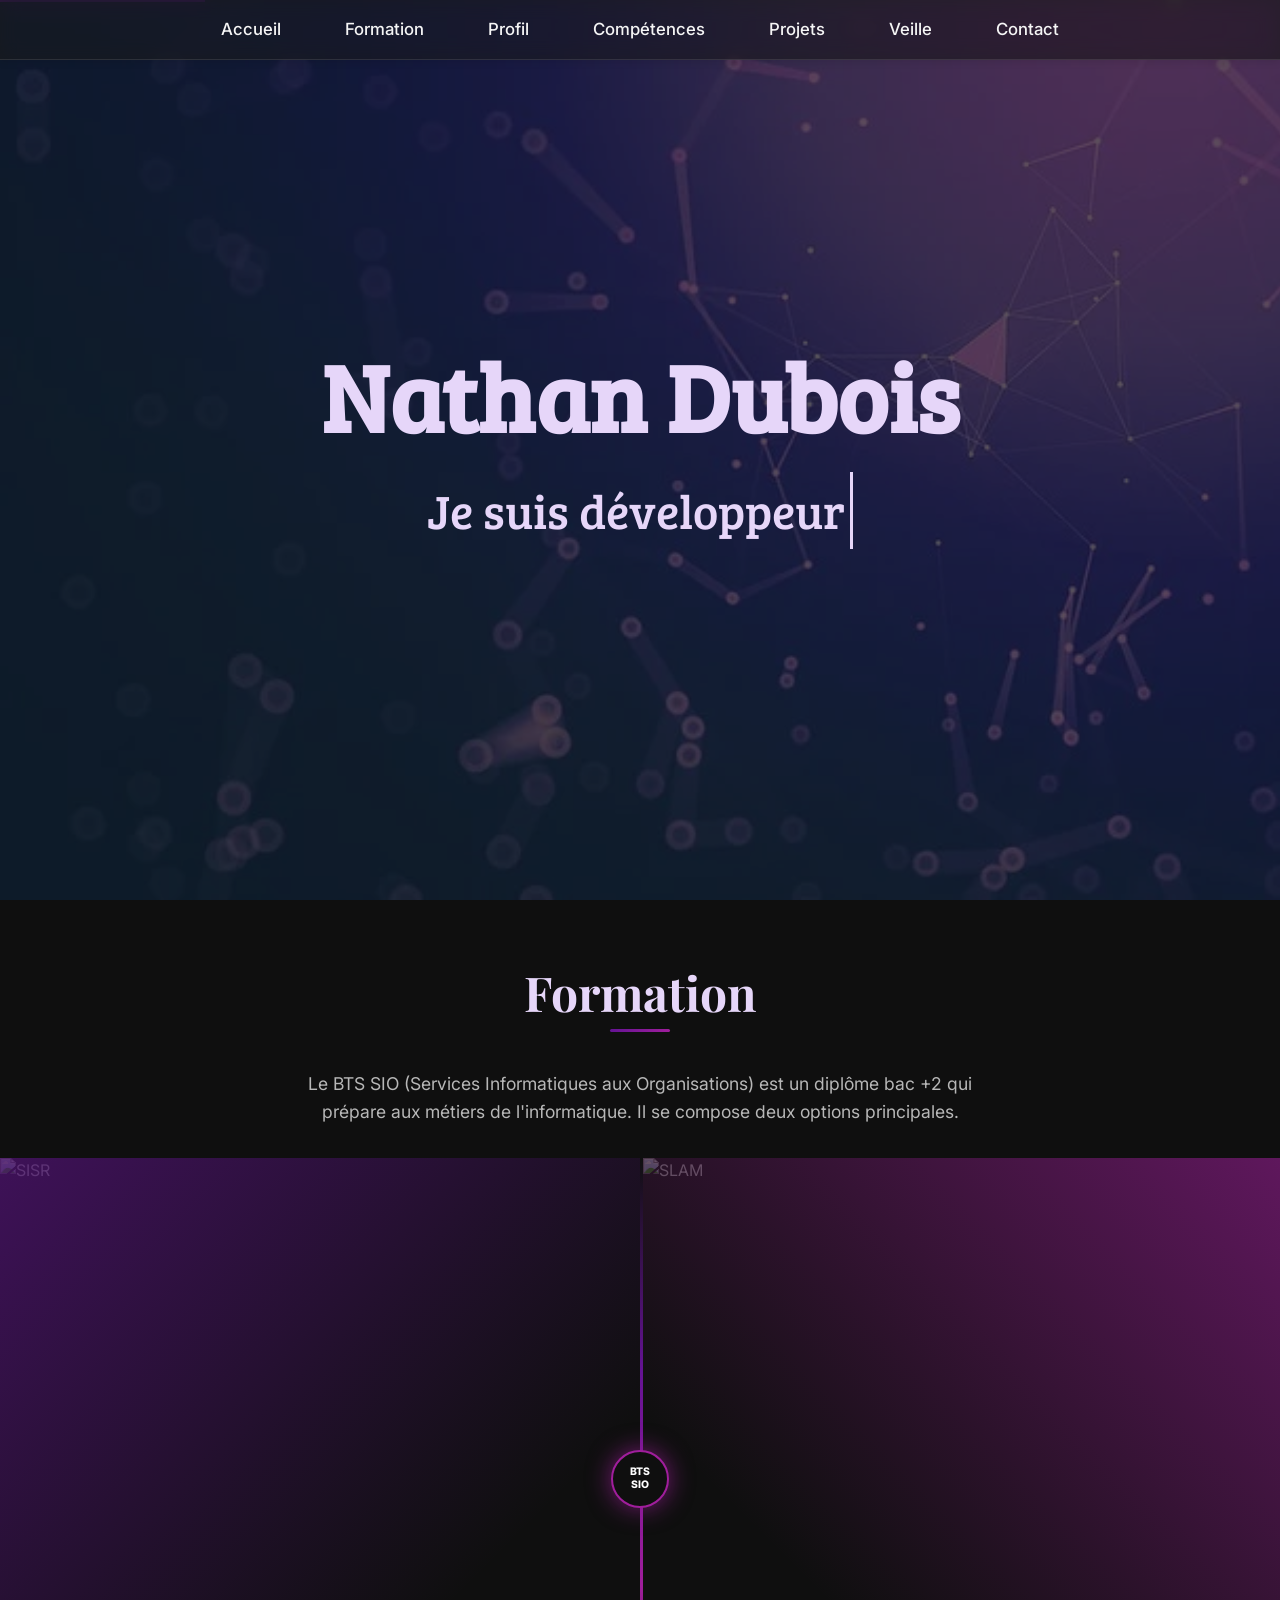
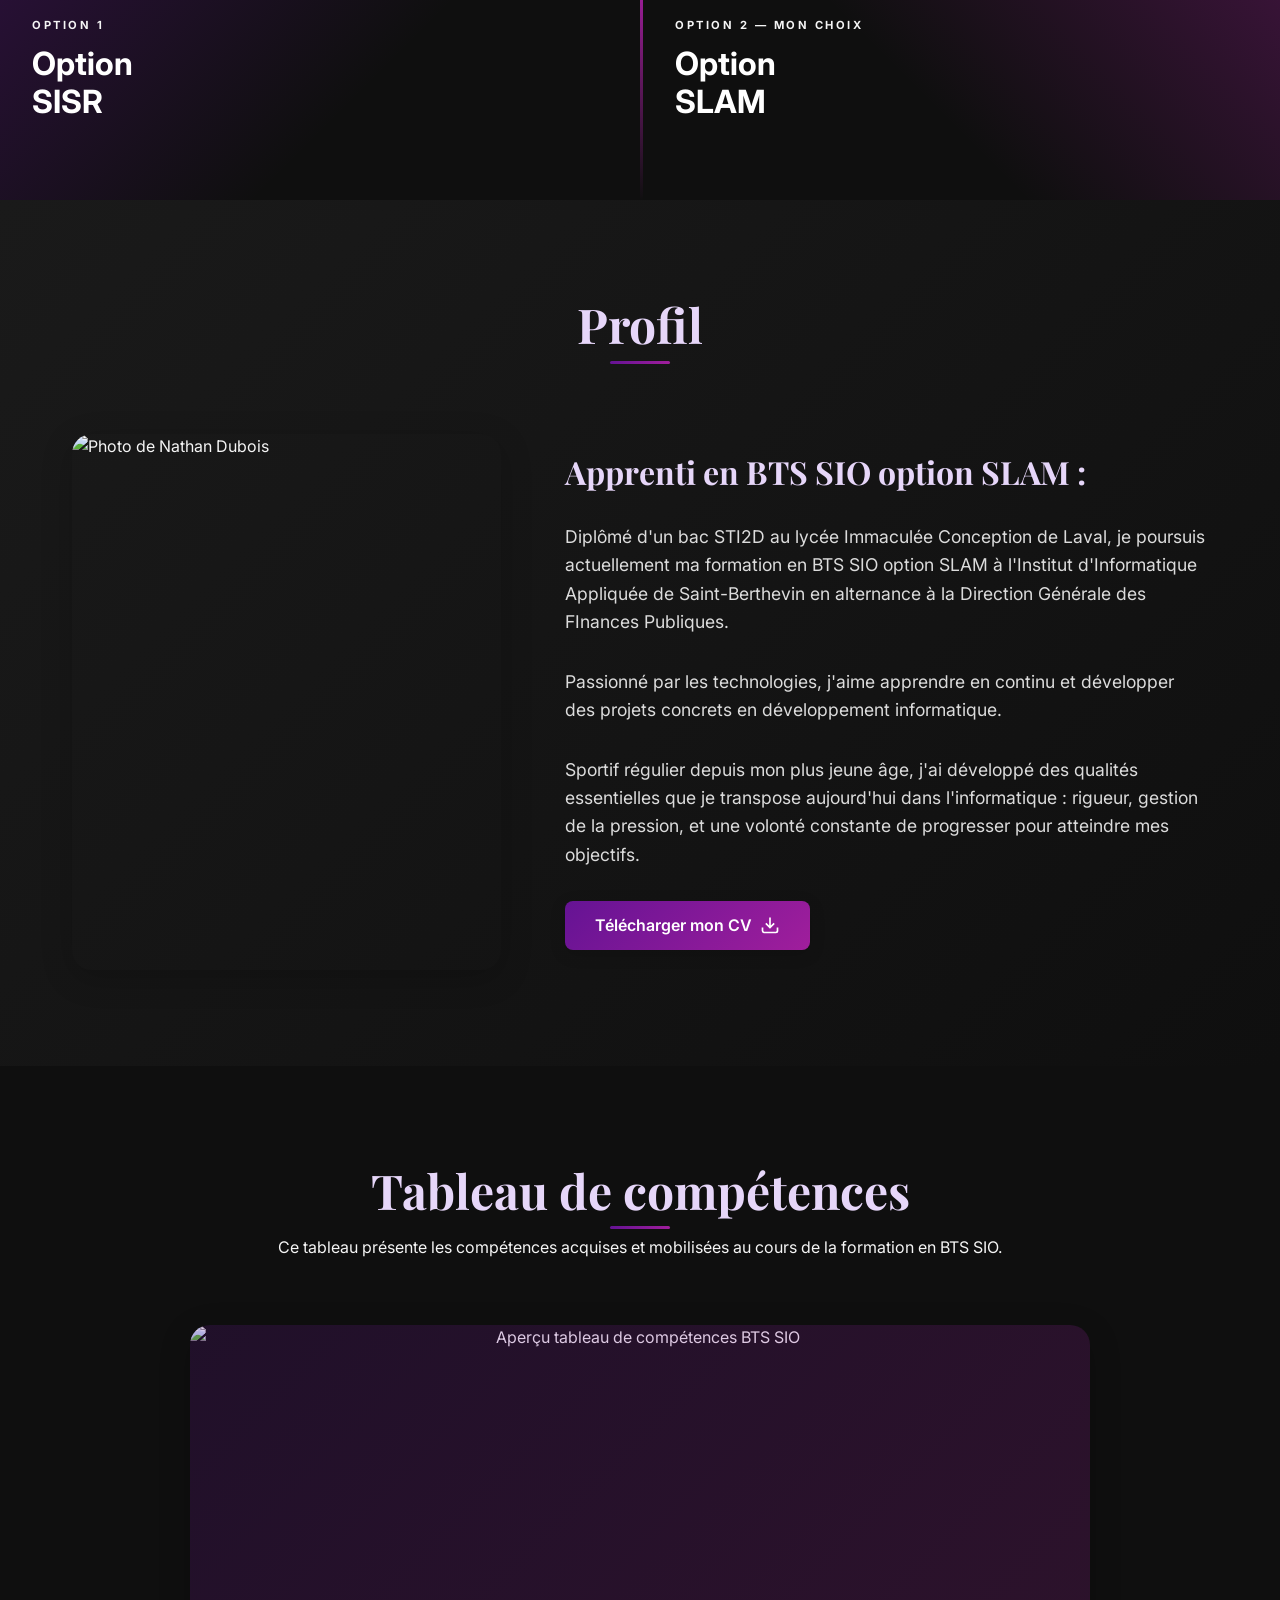
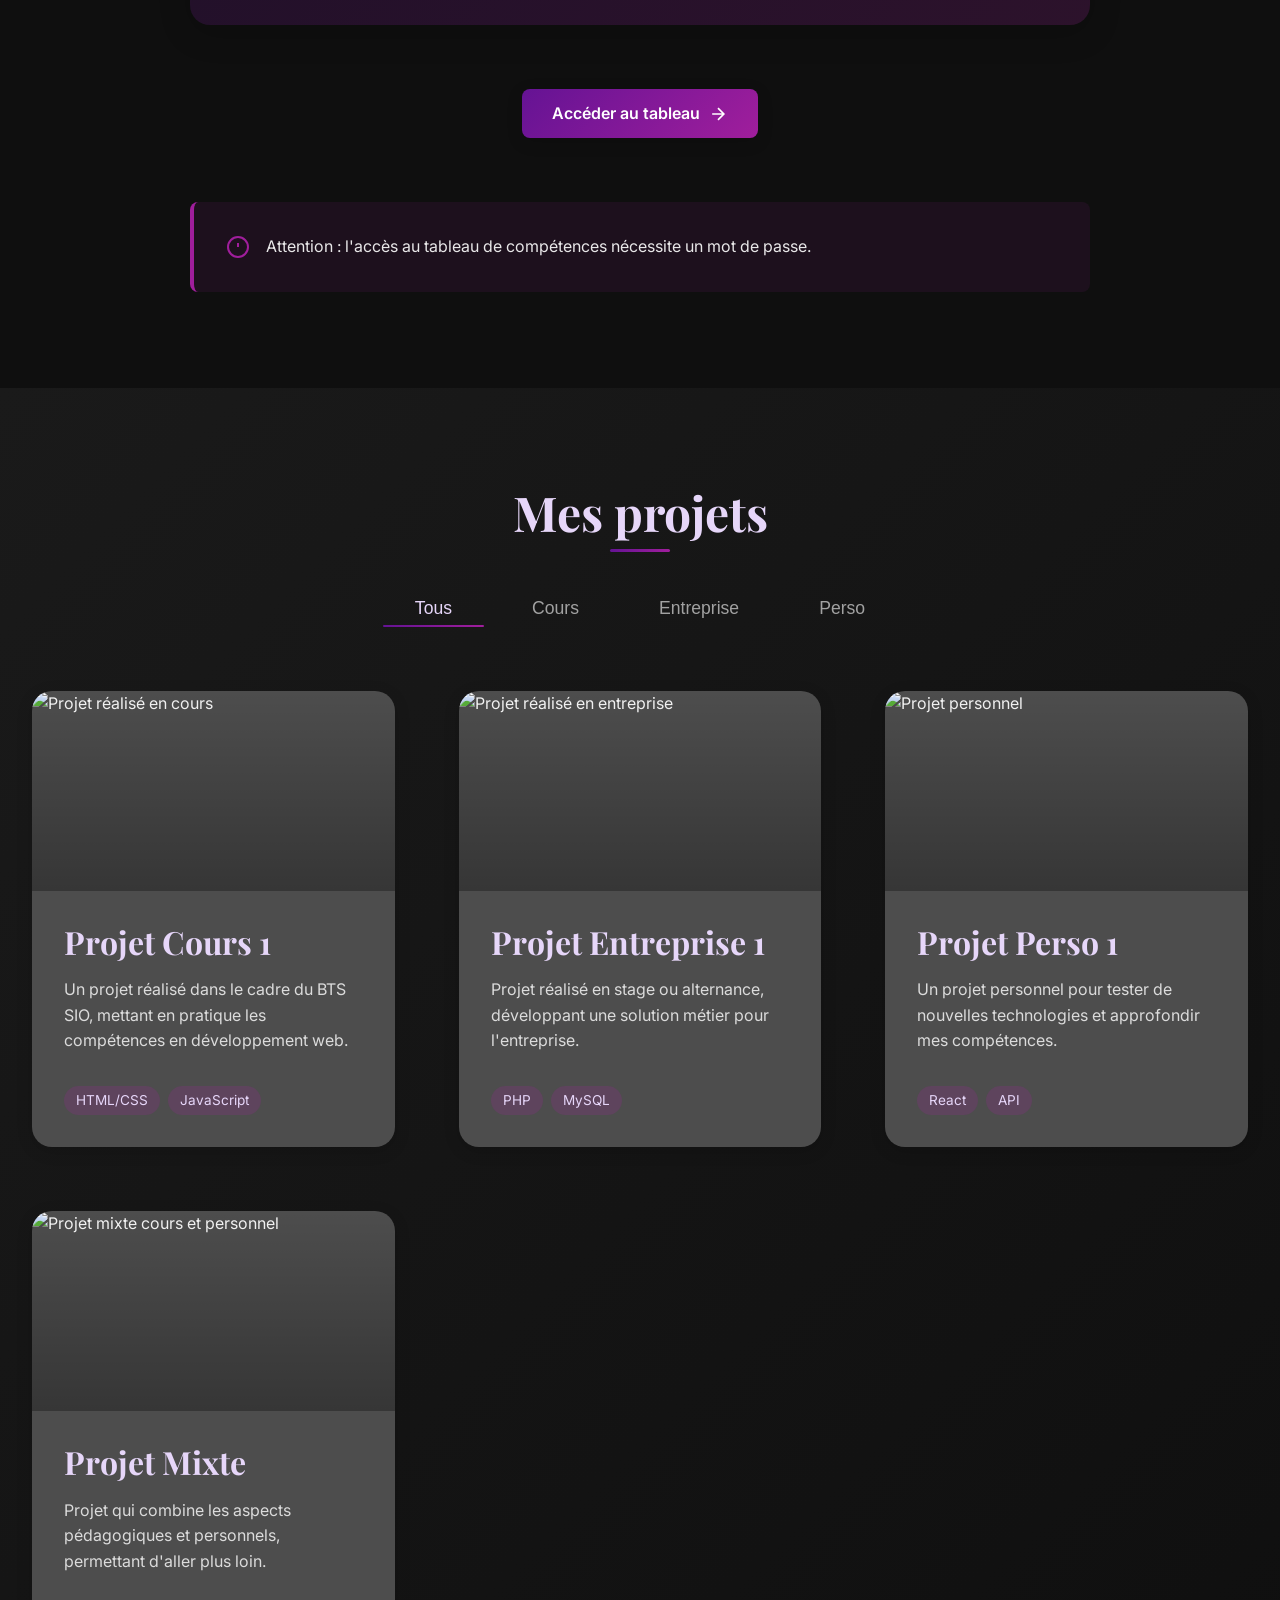
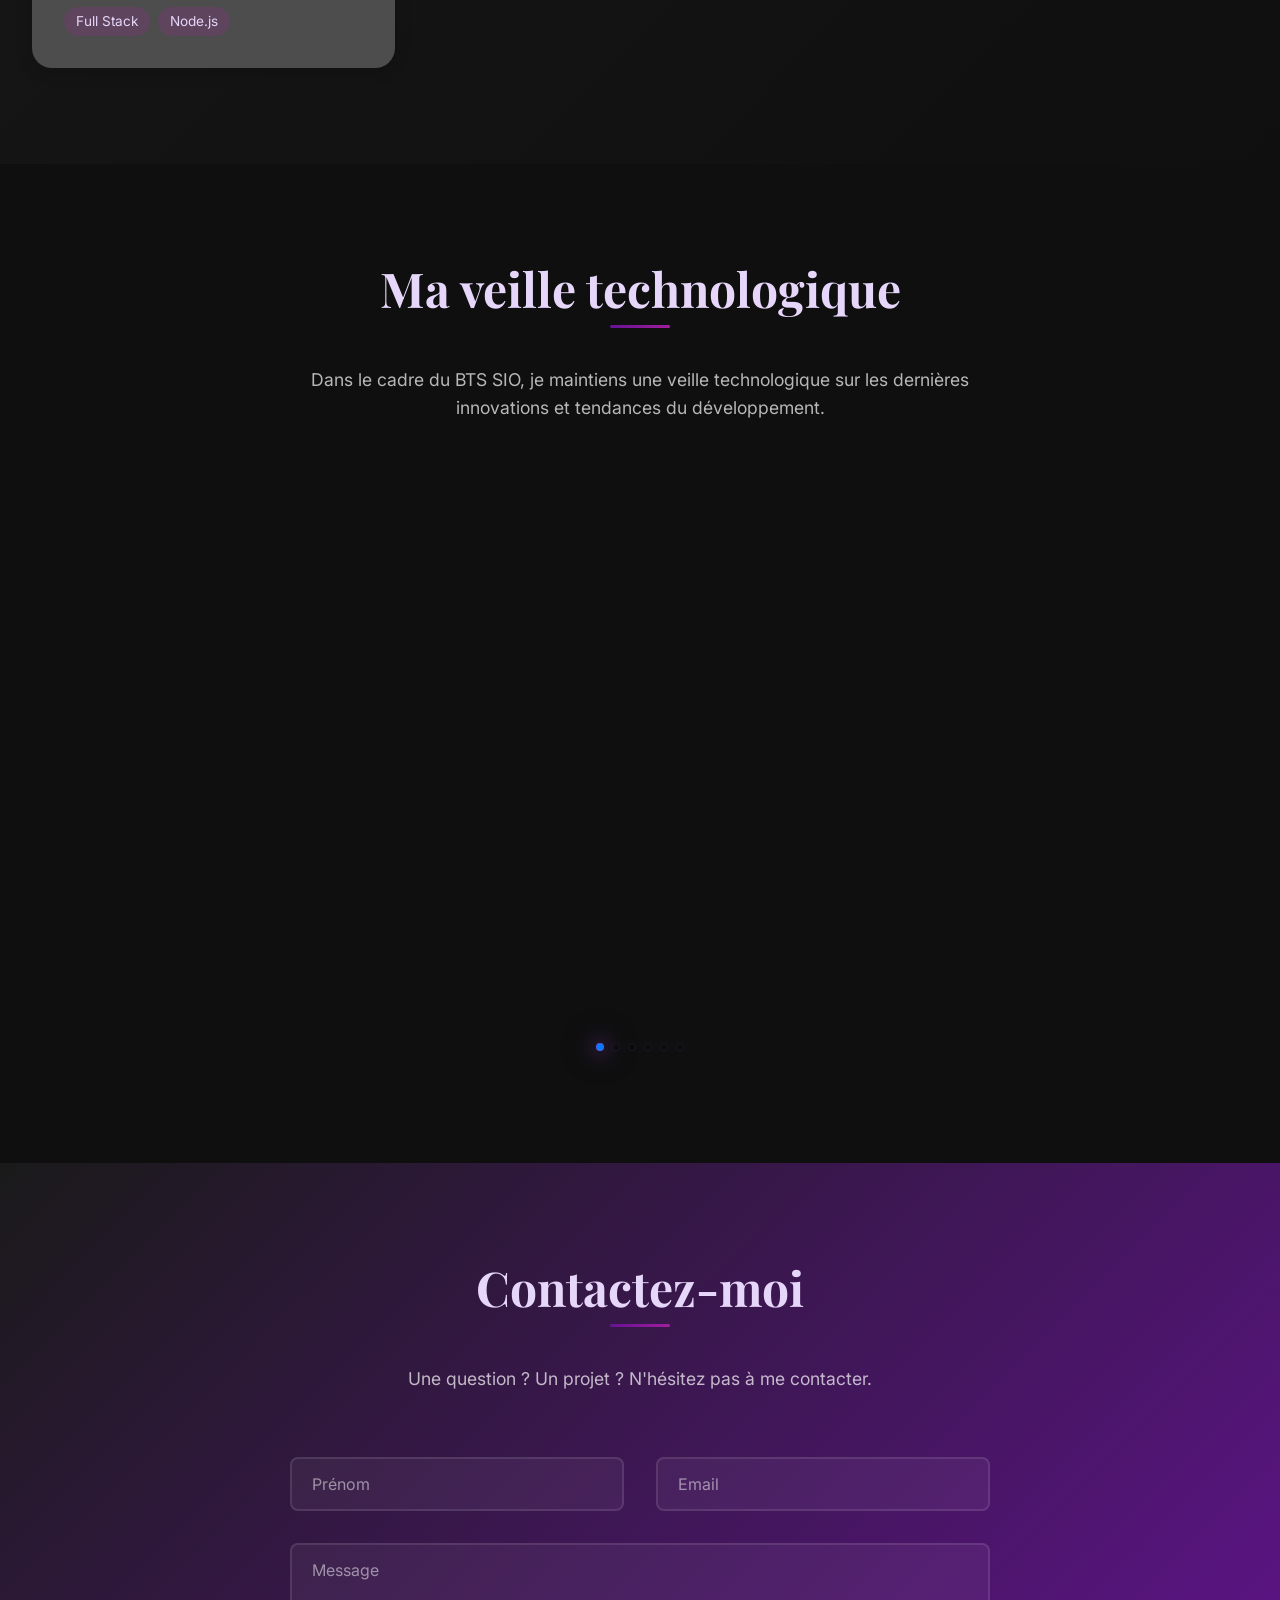
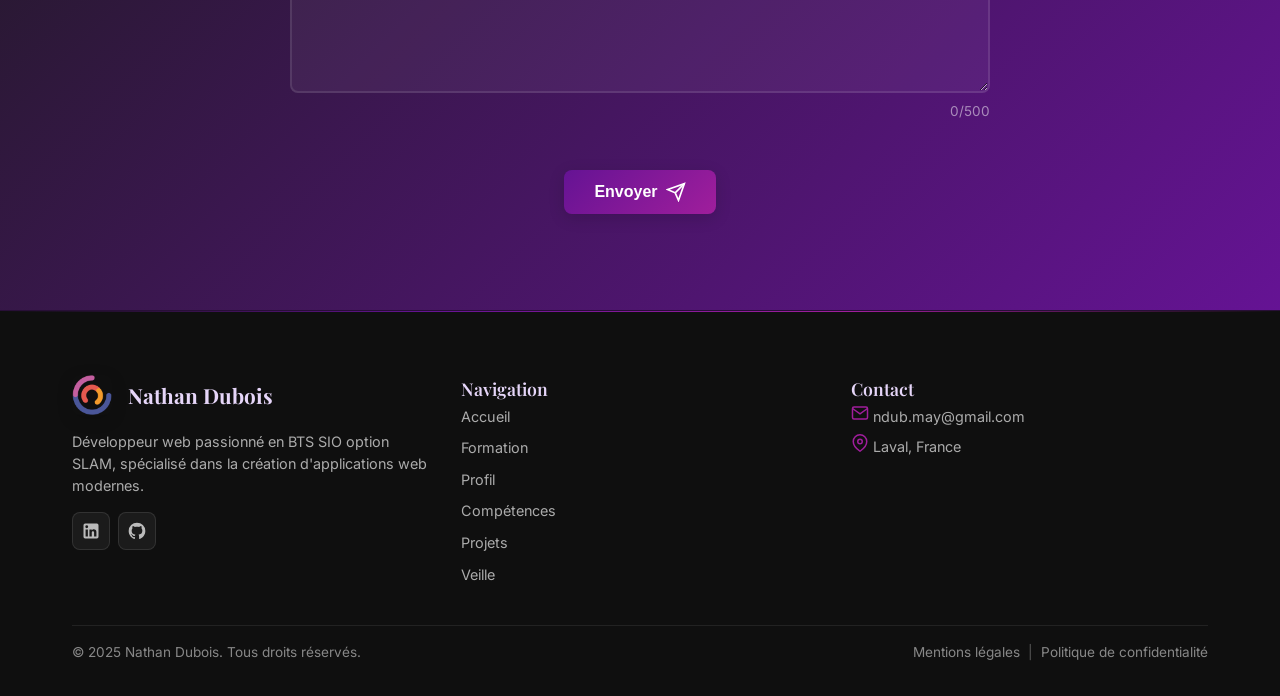
==== public/index.html @ f3bbd59d "Refactor formation section layout and styles; update Swiper configuration for improved responsivenes" ====
<!DOCTYPE html>
<html lang="fr">
<head>
    <meta charset="UTF-8">
    <meta name="viewport" content="width=device-width, initial-scale=1.0">
    <meta name="description" content="Portfolio de Nathan Dubois, développeur web en BTS SIO SLAM. Projets, compétences et réalisations en alternance.">
    <meta name="keywords" content="Nathan Dubois, développeur, BTS SIO, SLAM, portfolio, alternance, développement web, JavaScript, HTML, CSS">
    <meta name="author" content="Nathan Dubois">
    <meta name="robots" content="index, follow">
    
    <!-- Couleur de la barre d'adresse mobile -->
    <meta name="theme-color" content="#651394">
    <meta name="msapplication-navbutton-color" content="#651394">
    <meta name="apple-mobile-web-app-status-bar-style" content="black-translucent">
    
    <!--  Apercu en cas de partage -->
    <meta property="og:type" content="website">
    <meta property="og:url" content="https://nathandubois.vercel.app/">
    <meta property="og:title" content="Nathan Dubois - Développeur BTS SIO SLAM">
    <meta property="og:description" content="Portfolio de Nathan Dubois, développeur web en alternance. Découvrez mes projets et compétences.">
    <meta property="og:image" content="https://nathandubois.vercel.app/assets/image/og-image.jpg">
    
    <link rel="icon" type="image/png" href="assets/image/icone.png">
    <title>Nathan Dubois - Développeur BTS SIO SLAM | Portfolio</title>
    <link rel="canonical" href="https://nathandubois.vercel.app/">
    <link rel="stylesheet" href="assets/css/style.css">
    <link rel="stylesheet" href="https://cdn.jsdelivr.net/npm/swiper@11/swiper-bundle.min.css" />
    <script src="https://cdn.jsdelivr.net/npm/swiper@11/swiper-bundle.min.js"></script>
    
    <link rel="preconnect" href="https://fonts.googleapis.com">
    <link rel="preconnect" href="https://fonts.gstatic.com" crossorigin>
    
    <!-- Schema.org -->
    <script type="application/ld+json">
        {
            "@context": "https://schema.org",
            "@type": "Person",
            "name": "Nathan Dubois",
            "url": "https://nathandubois.vercel.app/",
            "image": "https://nathandubois.vercel.app/assets/image/profil.webp",
            "jobTitle": "Développeur web",
            "description": "Développeur web en BTS SIO option SLAM, spécialisé en développement front-end et applications web.",
            "sameAs": [
            "https://www.linkedin.com/in/nathan-dubois-602026382",
            "https://github.com/nathan-5349"
            ],
            "alumniOf": {
                "@type": "EducationalOrganization",
                "name": "Institut Informatique Appliquée de St-Berthevin"
            }
        }
    </script>
    
    <script type="application/ld+json">
        {
            "@context": "https://schema.org",
            "@type": "WebSite",
            "name": "Portfolio de Nathan Dubois",
            "url": "https://nathandubois.vercel.app/",
            "inLanguage": "fr-FR",
            "publisher": {
                "@type": "Person",
                "name": "Nathan Dubois"
            }
        }
    </script>
    
    
    <script type="text/javascript" src="js/script.js" defer></script>
</head>

<body>
    <a href="#mainContent" class="skip-link">Aller au contenu principal</a>
    
    <header class="siteHeader" role="banner">
        <div class="barreNav" role="navigation" aria-label="Barre de navigation principale" id="navigation-principale">
            <div class="barreNavContainer">
                <ul class="barreNavMenu">
                    <li><a href="#" class="barreNavLien">Accueil</a></li>
                    <li><a href="#formation" class="barreNavLien">Formation</a></li>
                    <li><a href="#profil" class="barreNavLien">Profil</a></li>
                    <li><a href="#competences" class="barreNavLien">Compétences</a></li>
                    <li><a href="#projets" class="barreNavLien">Projets</a></li>
                    <li><a href="#veille" class="barreNavLien">Veille</a></li>
                    <li><a href="#contact" class="barreNavLien">Contact</a></li>
                </ul>
            </div>
        </div>
        <button class="burger" aria-label="Ouvrir le menu" aria-expanded="false">
            <span></span>
            <span></span>
            <span></span>
        </button>
        
        <!-- Nouveau menu mobile -->
        <nav class="mobileMenu" aria-hidden="true">
            <ul>
                <li><a href="#">Accueil</a></li>
                <li><a href="#formation">Formation</a></li>
                <li><a href="#profil">Profil</a></li>
                <li><a href="#competences">Compétences</a></li>
                <li><a href="#projets">Projets</a></li>
                <li><a href="#veille">Veille</a></li>
                <li><a href="#contact">Contact</a></li>
            </ul>
        </nav>
        
        <div>
            <h1 class="presTitre">Nathan Dubois</h1>
            <p class="presSousTitre">
                <span class="typeWritterWrapper">
                    <span id="typewriter" aria-live="polite">Je suis</span>
                </span>
            </p>
        </div>
        <button class="boutonScroll" aria-label="Retour en haut de page">
            <svg width="24" height="24" viewBox="0 0 24 24" fill="none" stroke="currentColor" stroke-width="2" aria-hidden="true">
                <path d="M12 19V5M5 12l7-7 7 7"/>
            </svg>
        </button>
    </header>
    
    <main id="mainContent" role="main">
        <!-- Section Formation  -->
        <section id="formation" class="section">
            <div class="container">
                <header class="titreSection">
                    <h2>Formation</h2>
                    <p class="sectionIntro">
                        Le BTS SIO (Services Informatiques aux Organisations) est un diplôme bac +2 qui prépare aux métiers de l'informatique.
                        Il se compose deux options principales.
                    </p>
                </header>
                
                <div class="split-wrap">
                    <!-- Centre -->
                    <div class="split-center-label">
                        <div class="vs-badge">BTS<br>SIO</div>
                    </div>
                    
                    <!-- SISR -->
                    <div class="split-panel split-left">
                        <div class="split-bg">
                            <img src="https://images.unsplash.com/photo-1558494949-ef010cbdcc31?q=80&w=800" alt="SISR">
                        </div>
                        <div class="split-overlay"></div>
                        <div class="split-content">
                            <div class="split-option">Option 1</div>
                            <h3>Option<br>SISR</h3>
                            <p>Réseaux, sécurité, virtualisation et gestion des infrastructures IT.</p>
                            <div class="split-tags">
                                <span class="split-tag">Réseau</span>
                                <span class="split-tag">Cloud</span>
                                <span class="split-tag">Windows</span>
                                <span class="split-tag">Linux</span>
                            </div>
                        </div>
                    </div>
                    
                    <!-- SLAM -->
                    <div class="split-panel split-right">
                        <div class="split-bg">
                            <img src="https://images.unsplash.com/photo-1555949963-aa79dcee981c?q=80&w=800" alt="SLAM">
                        </div>
                        <div class="split-overlay"></div>
                        <div class="split-content">
                            <div class="split-option">Option 2 — Mon choix</div>
                            <h3>Option<br>SLAM</h3>
                            <p>Développement web, applications mobiles, bases de données et logiciel.</p>
                            <div class="split-tags">
                                <span class="split-tag">Algo</span>
                                <span class="split-tag">HTML / CSS</span>
                                <span class="split-tag">BDD</span>
                                <span class="split-tag">JavaScript</span>
                            </div>
                        </div>
                    </div>
                </div>
                
            </div>
        </section>
        
        <!-- Section Profil  -->    
        <section id="profil" class="section section-alt">
            
            <div class="container">
                <header class="titreSection">
                    <h2>Profil</h2>
                </header>
                
                <div class="profilContenu">
                    <div class="profilImage profilWrapper" data-aos="fade-right">
                        <img src="https://placehold.co/400x500/2a2a2a/e6d6f9?text=Nathan+Dubois" alt="Photo de Nathan Dubois" loading="lazy" width="400" height="500">
                    </div>
                    
                    <div class="profilTexte" data-aos="fade-left">
                        <h3>Apprenti en BTS SIO option SLAM  :</h3>
                        <p>
                            Diplômé d'un bac STI2D au lycée Immaculée Conception de Laval, 
                            je poursuis actuellement ma formation en BTS SIO option SLAM à l'Institut 
                            d'Informatique Appliquée de Saint-Berthevin en alternance à la Direction Générale des FInances Publiques.
                        </p>
                        <p>
                            Passionné par les technologies, j'aime apprendre en continu et développer des projets concrets en développement informatique.      
                        </p>
                        <p>
                            Sportif régulier depuis mon plus jeune âge, j'ai développé des qualités essentielles que je 
                            transpose aujourd'hui dans l'informatique : rigueur, gestion de la pression, et une volonté 
                            constante de progresser pour atteindre mes objectifs.    
                        </p>
                        <a href="../documents/cv.pdf" target="_blank" rel="noopener noreferrer" class="bouton">
                            <span>Télécharger mon CV</span>
                            <svg width="20" height="20" viewBox="0 0 24 24" fill="none" stroke="currentColor" stroke-width="2">
                                <path d="M21 15v4a2 2 0 0 1-2 2H5a2 2 0 0 1-2-2v-4M7 10l5 5 5-5M12 15V3"/>
                            </svg>
                        </a>                
                    </div>
                </div>
            </div>
        </section>
        
        <!-- Section Compétences  -->
        <section id="competences" class="section">    
            <div class="container">
                <header class="titreSection"> 
                    <h2>Tableau de compétences</h2>
                    <p>
                        Ce tableau présente les compétences acquises et mobilisées au cours de la formation en BTS SIO.
                    </p>
                </header>
                
                <div class="competencesContenu" data-aos="fade-up">
                    <div class="competencesPreview">
                        <img src="https://placehold.co/800x400/2a2a2a/e6d6f9?text=Tableau+Competences" alt="Aperçu tableau de compétences BTS SIO" loading="lazy" width="600" height="200">
                    </div>
                    
                    <a href="connexion.html" class="bouton">
                        <span>Accéder au tableau</span>
                        <svg width="20" height="20" viewBox="0 0 24 24" fill="none" stroke="currentColor" stroke-width="2">
                            <path d="M5 12h14M12 5l7 7-7 7"/>
                        </svg>
                    </a>
                    
                    <div class="competencesInfo">
                        <svg class="competencesIconeAlerte" width="24" height="24" viewBox="0 0 24 24" fill="none" stroke="currentColor" stroke-width="2">
                            <circle cx="12" cy="12" r="10"/>
                            <line x1="12" y1="8" x2="12" y2="12"/>
                            <line x1="12" y1="16" x2="12.01" y2="16"/>
                        </svg>
                        <p>Attention : l'accès au tableau de compétences nécessite un mot de passe.</p>
                    </div>
                </div>
            </div>
        </section>
        
        <!-- Section projet-->
        <section id="projets" class="section section-alt">
            <div class="container">
                <header class="titreSection">
                    <h2>Mes projets</h2>
                    <nav class="filterNav" aria-label="Filtres de projets">
                        <ul class="filters" role="tablist">
                            <li role="presentation">
                                <button class="filterBouton active" data-category="tous" role="tab" aria-selected="true" aria-controls="projetsGrid">
                                    Tous
                                </button>
                            </li>
                            <li role="presentation">
                                <button class="filterBouton" data-category="cours" role="tab" aria-selected="false" aria-controls="projetsGrid">
                                    Cours
                                </button>
                            </li>
                            <li role="presentation">
                                <button class="filterBouton" data-category="entreprise" role="tab" aria-selected="false" aria-controls="projetsGrid">
                                    Entreprise
                                </button>
                            </li>
                            <li role="presentation">
                                <button class="filterBouton" data-category="perso" role="tab" aria-selected="false" aria-controls="projetsGrid">
                                    Perso
                                </button>
                            </li>
                            <li class="filterSlider" aria-hidden="true"></li>
                        </ul>
                    </nav>
                </header>
            </div>
            
            <div id="projetsGrid" class="projetGrid" role="tabpanel">
                <article class="projetCarte" data-categories="cours" data-aos="fade-up">
                    <div class="projetImage">
                        <img src="https://placehold.co/400x300/651394/ffffff?text=Projet+Cours" alt="Projet réalisé en cours" loading="lazy" width="400" height="300">
                    </div>
                    <div class="projetContenu">
                        <h3>Projet Cours 1</h3>
                        <p>Un projet réalisé dans le cadre du BTS SIO, mettant en pratique les compétences en développement web.</p>
                        <div class="projetTags">
                            <span class="tag">HTML/CSS</span>
                            <span class="tag">JavaScript</span>
                        </div>
                    </div>
                </article>
                
                <article class="projetCarte" data-categories="entreprise" data-aos="fade-up" data-aos-delay="100">
                    <div class="projetImage">
                        <img src="https://placehold.co/400x300/a01e9c/ffffff?text=Projet+Entreprise" alt="Projet réalisé en entreprise" loading="lazy" width="400" height="300">
                    </div>
                    <div class="projetContenu">
                        <h3>Projet Entreprise 1</h3>
                        <p>Projet réalisé en stage ou alternance, développant une solution métier pour l'entreprise.</p>
                        <div class="projetTags">
                            <span class="tag">PHP</span>
                            <span class="tag">MySQL</span>
                        </div>
                    </div>
                </article>
                
                <article class="projetCarte" data-categories="perso" data-aos="fade-up" data-aos-delay="200">
                    <div class="projetImage">
                        <img src="https://placehold.co/400x300/651394/ffffff?text=Projet+Personnel" alt="Projet personnel" loading="lazy" width="400" height="300">
                    </div>
                    <div class="projetContenu">
                        <h3>Projet Perso 1</h3>
                        <p>Un projet personnel pour tester de nouvelles technologies et approfondir mes compétences.</p>
                        <div class="projetTags">
                            <span class="tag">React</span>
                            <span class="tag">API</span>
                        </div>
                    </div>
                </article>
                
                <article class="projetCarte" data-categories="cours perso" data-aos="fade-up" data-aos-delay="300">
                    <div class="projetImage">
                        <img src="https://placehold.co/400x300/a01e9c/ffffff?text=Projet+Mixte" alt="Projet mixte cours et personnel" loading="lazy" width="400" height="300">
                    </div>
                    <div class="projetContenu">
                        <h3>Projet Mixte</h3>
                        <p>Projet qui combine les aspects pédagogiques et personnels, permettant d'aller plus loin.</p>
                        <div class="projetTags">
                            <span class="tag">Full Stack</span>
                            <span class="tag">Node.js</span>
                        </div>
                    </div>
                </article>
            </div>
        </section>
        
        <!-- Section veille technologique -->
        <section id="veille" class="section veille-section">
            <div class="container">
                
                <header class="titreSection">
                    <h2>Ma veille technologique</h2>
                    <p class="sectionIntro">
                        Dans le cadre du BTS SIO, je maintiens une veille technologique sur les dernières 
                        innovations et tendances du développement.
                    </p>
                </header>
                
                
            </div>
            <div class="swiper veilleSwiper">
                <div class="swiper-wrapper">
                    
                    <div class="swiper-slide">
                        <article class="veilleCarte">
                            <div class="carte-image">
                                <span class="badge-tech">IA</span>
                                <img src="https://images.unsplash.com/photo-1620712943543-bcc4688e7485?q=80&w=1000" alt="IA Générative" />
                            </div>
                            <div class="carte-content">
                                <h3>L'essor fulgurant des IA Génératives en 2024</h3>
                                <p>Les avancées en intelligence artificielle transforment radicalement nos méthodes de développement et créent de nouvelles opportunités.</p>
                                <a href="#" class="btn-veille">Lire l'article</a>
                            </div>
                        </article>
                    </div>
                    
                    <div class="swiper-slide">
                        <article class="veilleCarte">
                            <div class="carte-image">
                                <span class="badge-tech">WEB</span>
                                <img src="https://images.unsplash.com/photo-1555949963-aa79dcee981c?q=80&w=1000" alt="Web Dev" />
                            </div>
                            <div class="carte-content">
                                <h3>React 19 et les Server Components</h3>
                                <p>La nouvelle version de React révolutionne le développement web moderne avec des performances accrues et une meilleure expérience.</p>
                                <a href="#" class="btn-veille">Lire l'article</a>
                            </div>
                        </article>
                    </div>
                    
                    <div class="swiper-slide">
                        <article class="veilleCarte">
                            <div class="carte-image">
                                <span class="badge-tech">IA</span>
                                <img src="https://images.unsplash.com/photo-1677442136019-21780ecad995?q=80&w=1000" alt="Machine Learning" />
                            </div>
                            <div class="carte-content">
                                <h3>Les LLM open-source en 2024</h3>
                                <p>Llama 3, Mistral et autres modèles transforment l'accessibilité de l'IA pour tous les développeurs du monde entier.</p>
                                <a href="#" class="btn-veille">Lire l'article</a>
                            </div>
                        </article>
                    </div>
                    
                    <div class="swiper-slide">
                        <article class="veilleCarte">
                            <div class="carte-image">
                                <span class="badge-tech">WEB</span>
                                <img src="https://images.unsplash.com/photo-1633356122544-f134324a6cee?q=80&w=1000" alt="Cloud" />
                            </div>
                            <div class="carte-content">
                                <h3>L'Edge Computing prend son envol</h3>
                                <p>Le traitement des données à la périphérie devient essentiel pour la performance et la réactivité des applications modernes.</p>
                                <a href="#" class="btn-veille">Lire l'article</a>
                            </div>
                        </article>
                    </div>
                    
                    <div class="swiper-slide">
                        <article class="veilleCarte">
                            <div class="carte-image">
                                <span class="badge-tech">IA</span>
                                <img src="https://images.unsplash.com/photo-1620712943543-bcc4688e7485?q=80&w=1000" alt="AGI" />
                            </div>
                            <div class="carte-content">
                                <h3>GPT-5 et l'avenir de l'AGI</h3>
                                <p>Les nouveaux modèles d'IA générale se rapprochent de capacités cognitives humaines et ouvrent de nouvelles perspectives.</p>
                                <a href="#" class="btn-veille">Lire l'article</a>
                            </div>
                        </article>
                    </div>
                    
                    <div class="swiper-slide">
                        <article class="veilleCarte">
                            <div class="carte-image">
                                <span class="badge-tech">WEB</span>
                                <img src="https://images.unsplash.com/photo-1558494949-ef010cbdcc31?q=80&w=1000" alt="Security" />
                            </div>
                            <div class="carte-content">
                                <h3>La cybersécurité à l'ère de l'IA</h3>
                                <p>Comment l'intelligence artificielle renforce la protection des systèmes informatiques et anticipe les menaces futures.</p>
                                <a href="#" class="btn-veille">Lire l'article</a>
                            </div>
                        </article>
                    </div>
                    
                </div>
                <div class="swiper-pagination"></div>
            </div>
        </section>
        
        
        <!-- Section contact -->
        <section id="contact" class="section sectionContact">
            <div class="container">
                <header class="titreSection">
                    <h2>Contactez-moi</h2>
                    <p class="sectionIntro">Une question ? Un projet ? N'hésitez pas à me contacter.</p>
                </header>
                
                <form action="https://formsubmit.co/ndub.may@gmail.com" method="post" id="formulaire" class="formulaire" data-aos="fade-up" novalidate>
                    <input type="hidden" name="_captcha" value="false">
                    <input type="hidden" name="_next" value="https://nathandubois.vercel.app/?success=1">
                    <input type="hidden" name="_subject" value="Nouveau message provenant le portfolio">
                    
                    <div class="contactFormulaire">
                        <label for="prenom" class="visually-hidden">Prénom</label>
                        <input 
                        type="text" 
                        id="prenom" 
                        name="prenom" 
                        placeholder="Prénom" 
                        required 
                        aria-required="true"
                        class="formulaireEntree"
                        >
                    </div>
                    
                    <div class="contactFormulaire">
                        <label for="email" class="visually-hidden">Email</label>
                        <input 
                        type="email" 
                        id="email" 
                        name="email" 
                        placeholder="Email" 
                        required 
                        aria-required="true"
                        class="formulaireEntree"
                        >
                    </div>
                    
                    <div class="contactFormulaire contactFormulaireComplet">
                        <label for="message" class="visually-hidden">Message</label>
                        <textarea 
                        id="message" 
                        name="message" 
                        placeholder="Message" 
                        required 
                        aria-required="true"
                        class="formulaireEntree formulaireTexte"
                        rows="5"
                        ></textarea>
                    </div>
                    
                    <input type="text" name="_gotcha" style="display:none" tabindex="-1" autocomplete="off">
                    
                    <button type="submit" class="bouton boutonEnvoi">
                        <span>Envoyer</span>
                        <svg width="20" height="20" viewBox="0 0 24 24" fill="none" stroke="currentColor" stroke-width="2">
                            <line x1="22" y1="2" x2="11" y2="13"/>
                            <polygon points="22 2 15 22 11 13 2 9 22 2"/>
                        </svg>
                    </button>
                </form>
                <div id="formNotification" class="formNotification" role="status" aria-live="polite"></div>
            </div>
        </section>
    </main>
    
    <footer class="siteFooter" role="contentinfo">
        <div class="container">
            <div class="footerGrid">
                <!-- Section À propos -->
                <div class="footerSection">
                    <div class="footerBranding">
                        <img src="assets/image/icone.png" alt="Logo Nathan Dubois" class="footerLogo" width="50" height="50">
                        <h3>Nathan Dubois</h3>
                    </div>
                    <p class="footerDescription">
                        Développeur web passionné en BTS SIO option SLAM, 
                        spécialisé dans la création d'applications web modernes.
                    </p>
                    <div class="footerSocial">
                        <a href="https://www.linkedin.com/in/nathan-dubois-602026382" target="_blank" rel="noopener noreferrer" aria-label="LinkedIn">
                            <svg width="20" height="20" viewBox="0 0 24 24" fill="currentColor" aria-hidden="true">
                                <path d="M19 3a2 2 0 0 1 2 2v14a2 2 0 0 1-2 2H5a2 2 0 0 1-2-2V5a2 2 0 0 1 2-2h14m-.5 15.5v-5.3a3.26 3.26 0 0 0-3.26-3.26c-.85 0-1.84.52-2.32 1.3v-1.11h-2.79v8.37h2.79v-4.93c0-.77.62-1.4 1.39-1.4a1.4 1.4 0 0 1 1.4 1.4v4.93h2.79M6.88 8.56a1.68 1.68 0 0 0 1.68-1.68c0-.93-.75-1.69-1.68-1.69a1.69 1.69 0 0 0-1.69 1.69c0 .93.76 1.68 1.69 1.68m1.39 9.94v-8.37H5.5v8.37h2.77z"/>
                            </svg>
                        </a>
                        <a href="https://github.com/nathan-5349" target="_blank" rel="noopener noreferrer" aria-label="GitHub">
                            <svg width="20" height="20" viewBox="0 0 24 24" fill="currentColor" aria-hidden="true">
                                <path d="M12 2A10 10 0 0 0 2 12c0 4.42 2.87 8.17 6.84 9.5.5.08.66-.23.66-.5v-1.69c-2.77.6-3.36-1.34-3.36-1.34-.46-1.16-1.11-1.47-1.11-1.47-.91-.62.07-.6.07-.6 1 .07 1.53 1.03 1.53 1.03.87 1.52 2.34 1.07 2.91.83.09-.65.35-1.09.63-1.34-2.22-.25-4.55-1.11-4.55-4.92 0-1.11.38-2 1.03-2.71-.1-.25-.45-1.29.1-2.64 0 0 .84-.27 2.75 1.02.79-.22 1.65-.33 2.5-.33.85 0 1.71.11 2.5.33 1.91-1.29 2.75-1.02 2.75-1.02.55 1.35.2 2.39.1 2.64.65.71 1.03 1.6 1.03 2.71 0 3.82-2.34 4.66-4.57 4.91.36.31.69.92.69 1.85V21c0 .27.16.59.67.5C19.14 20.16 22 16.42 22 12A10 10 0 0 0 12 2z"/>
                            </svg>
                        </a>
                    </div>
                </div>
                
                <!-- Section Navigation -->
                <div class="footerSection">
                    <h4 class="footerTitre">Navigation</h4>
                    <nav class="footerNavigation" aria-label="Navigation footer">
                        <ul>
                            <li><a href="#">Accueil</a></li>
                            <li><a href="#formation">Formation</a></li>
                            <li><a href="#profil">Profil</a></li>
                            <li><a href="#competences">Compétences</a></li>
                            <li><a href="#projets">Projets</a></li>
                            <li><a href="#veille">Veille</a></li>
                        </ul>  
                    </nav>
                </div>
                
                <!-- Section Contact -->
                <div class="footerSection">
                    <h4 class="footerTitre">Contact</h4>
                    <ul class="footerContact">
                        <li>
                            <svg width="18" height="18" viewBox="0 0 24 24" fill="none" stroke="currentColor" stroke-width="2">
                                <path d="M4 4h16c1.1 0 2 .9 2 2v12c0 1.1-.9 2-2 2H4c-1.1 0-2-.9-2-2V6c0-1.1.9-2 2-2z"/>
                                <polyline points="22,6 12,13 2,6"/>
                            </svg>
                            <span>ndub.may@gmail.com</span>
                        </li>
                        <li>
                            <svg width="18" height="18" viewBox="0 0 24 24" fill="none" stroke="currentColor" stroke-width="2">
                                <path d="M21 10c0 7-9 13-9 13s-9-6-9-13a9 9 0 0 1 18 0z"/>
                                <circle cx="12" cy="10" r="3"/>
                            </svg>
                            <span>Laval, France</span>
                        </li>
                    </ul>
                </div>
            </div>
            
            <div class="footerBottom">
                <p class="footerCopyright">
                    © 2025 Nathan Dubois. Tous droits réservés.
                </p>
                <div class="footerLegales">
                    <a href="mentions-legales.html">Mentions légales</a>
                    <span class="footerSeparator">|</span>
                    <a href="politique-confidentialite.html">Politique de confidentialité</a>
                </div>
            </div>
        </div>
    </footer>
</body>
</html>
---- public/assets/css/style.css ----
@import url('https://fonts.googleapis.com/css2?family=Bree+Serif&family=Creepster&family=Dancing+Script');
@import url('https://fonts.googleapis.com/css2?family=Playfair+Display:wght@400;700&family=Inter:wght@300;400;500;600&display=swap');

/* === Partie qui correspond à l'ensemble du site === */

/* --- Variables globales --- */

:root {
    --color-primary: #651394;
    --color-secondary: #a01e9c;
    --color-accent: #e6d6f9;
    --color-dark: #1a1a1a;
    --color-darker: #0f0f0f;
    --color-gray: #4d4d4d;
    --color-light: #f5f5f5;
    --color-white: #ffffff;
    
    --font-display: 'Playfair Display', serif;
    --font-body: 'Inter', sans-serif;
    --font-titre : "Bree Serif", serif;
    
    --spacing-xs: 0.5rem;
    --spacing-sm:1rem;
    --spacing-md: 2rem;
    --spacing-lg: 4rem;
    --spacing-xl: 6rem;
    
    --shadow-sm: 0 2px 8px rgba(0, 0, 0, 0.1);
    --shadow-md: 0 4px 16px rgba(0, 0, 0, 0.15);
    --shadow-lg: 0 8px 32px rgba(0, 0, 0, 0.2);
    --shadow-glow: 0 0 20px rgba(160, 30, 156, 0.3);
    
    --radius-sm: 8px;
    --radius-md: 12px;
    --radius-lg: 20px;
    --radius-full: 100%;
    
    --transition-base: 0.3s ease;
    --transition-slow: 0.5s ease;
}

/* --- Reset et base --- */

*, *::before, *::after {
    box-sizing: border-box;
    margin: 0;
    padding: 0;
}

html {
    scroll-behavior: smooth;
    font-size: 16px;
}

body {
    font-family: var(--font-body);
    font-weight: 400;
    line-height: 1.6;
    color: var(--color-light);
    background-color: var(--color-darker);
    overflow-x: hidden;
}

/* --- Typographie --- */
h2, h3 {
    font-family: var(--font-display);
    font-weight: 700;
    line-height: 1.2;
    margin-bottom: var(--spacing-sm);
}

h1 { font-size: clamp(2.5rem, 5vw, 4rem); }
h2 { font-size: clamp(2rem, 4vw, 3rem); }
h3 { font-size: clamp(1.5rem, 3vw, 2rem); }

p { margin-bottom: var(--spacing-md );}

a {
    color: inherit;
    text-decoration: none;
    transition: color var(--transition-base);   
}

/* --- Utilitaires --- */

.container {
    width: 100%;
    max-width: 1200px;
    margin: 0 auto;
    padding: 0 var(--spacing-md);
}

.section {
    padding: var(--spacing-xl) 0;
    position: relative;
}

.section-alt {
    background: linear-gradient(135deg, var(--color-dark) 0%, var(--color-darker) 100%);
}

.titreSection {
    text-align: center;
    margin-bottom: var(--spacing-lg);
}

.titreSection h2 {
    color: var(--color-accent);
    margin-bottom: var(--spacing-sm);
    position: relative;
    display: inline-block;
}

.titreSection h2::after {
    content: '';
    position: absolute;
    bottom: -10px;
    left: 50%;
    transform: translateX(-50%);
    width: 60px;
    height: 3px;
    background: linear-gradient(90deg, var(--color-primary), var(--color-secondary));
    border-radius: 2px;
}

.sectionIntro {
    font-size: 1.1rem;
    color: rgba(255, 255, 255, 0.7);
    max-width: 700px;
    margin: var(--spacing-md) auto 0;
}

.visually-hidden {
    position: absolute;
    width: 1px;
    height: 1px;
    padding: 0;
    margin: -1px;
    overflow: hidden;
    clip: rect(0, 0, 0, 0);
    white-space: nowrap;
    border-width: 0;
}

/* --- Bouton --- */

.bouton {
    display: inline-flex;
    align-items: center;
    gap: var(--spacing-xs);
    padding: 12px 30px;
    border-radius: var(--radius-sm);
    font-weight: 600;
    font-size: 1rem;
    cursor: pointer;
    transition: all var(--transition-base);
    border: none;
}

.bouton {
    background: linear-gradient(135deg, var(--color-primary), var(--color-secondary));
    color: white;
    box-shadow: var(--shadow-md);
    position: relative;
    overflow: hidden;
}

.bouton::before {
    content: '';
    position: absolute;
    inset: 0;
    left: -100%;
    width: 100%;
    background: linear-gradient(90deg, transparent, rgba(255, 255, 255, 0.2), transparent);
    transition: left 0.5s;
}

.bouton:hover::before {
    left: 100%;
}

.bouton:hover {
    transform: translateY(-2px);
    box-shadow: var(--shadow-lg), var(--shadow-glow);
}

.bouton svg {
    transition: transform var(--transition-base);
}

.bouton:hover svg {
    transform: translateX(3px);
}

/* --- Animation --- */

@keyframes fadeInUp {
    from {
        opacity: 0;
        transform: translateY(30px);
    }
    to {
        opacity: 1;
        transform: translateY(0);
    }
}

@keyframes neonGlow {
    from {
        text-shadow: 0 0 20px rgba(230, 214, 249, 0.5),
        0 0 30px rgba(160, 30, 156, 0.3);
    }
    to {
        text-shadow: 0 0 30px rgba(230, 214, 249, 0.8),
        0 0 50px rgba(160, 30, 156, 0.5),
        0 0 70px rgba(101, 19, 148, 0.3);
    }
}

@keyframes blink {
    from, to { border-color: transparent; }
    50% { border-color: var(--color-accent); }
}

/* === Partie qui correspond à la navigation du site === */

.skip-link {
    position: absolute;
    top: -40px;
    left: 0;
    background: var(--color-primary);
    color: white;
    padding: 8px;
    z-index: 100;
}

.skip-link:focus { top: 0; }

.barreNav {
    border-bottom: 1px solid rgba(255, 255, 255, 0.1);
    position: fixed;
    top: 0;
    left: 0;
    right: 0;
    background: rgba(26, 26, 26, 0.7);
    backdrop-filter: blur(10px) saturate(180%);
    z-index: 1000;
    padding: var(--spacing-sm) 0;
    box-shadow: var(--shadow-sm);
}

.barreNavMenu {
    display: flex;
    justify-content: center;
    align-items: center;
    gap: var(--spacing-md);
    list-style: none;
}

.barreNavLien {
    position: relative;
    font-size: 1.05rem;
    font-weight: 500;
    color: var(--color-light);
    padding: var(--spacing-xs) var(--spacing-sm);
    transition: color var(--transition-base);
}

.barreNavLien::before {
    content: '';
    position: absolute;
    bottom: 0;
    left: 0;
    width: 0;
    height: 2px;
    background: linear-gradient(90deg, var(--color-primary), var(--color-secondary));
    transition: width var(--transition-base);
}

.barreNavLien:hover {
    color: var(--color-accent);
}

.barreNavLien:hover::before {
    width: 100%;
}

/* === Partie qui correspond au header du site === */

.siteHeader {
    background-image: url("../image/fondAccueuil.webp");
    background-size: cover;
    background-blend-mode: overlay;
    background-color: rgba(26, 26, 26, 0.8);
    background-attachment: fixed;
    height: 100vh;
    display: flex;
    justify-content: center;
    align-items: center;
}

.presTitre {
    font-size: clamp(3rem, 8vw, 6rem);
    font-family: var(--font-titre);
    color: var(--color-accent);
    animation: neonGlow 2s ease-in-out infinite alternate;
}

.presSousTitre {
    font-size: 3rem;
    color: #e6d6f9;
    text-align: center;
    font-family: var(--font-titre);
}

#typewriter {
    display: inline-block;
    border-right: 3px solid var(--color-accent);
    padding-right: 5px;
    animation: blink 0.7s step-end infinite;
}

/* === Partie qui correspond au bouton de scroll === */

.boutonScroll {
    position: fixed;
    bottom: 30px;
    right: 30px;
    width: 50px;
    height: 50px;
    border-radius: 50%;
    background: linear-gradient(135deg, var(--color-primary), var(--color-secondary));
    border: none;
    color: white;
    cursor: pointer;
    display: flex;
    align-items: center;
    justify-content: center;
    opacity: 0;
    visibility: hidden;
    transform: translateY(20px);
    transition: all var(--transition-base);
    box-shadow: var(--shadow-md);
    z-index: 999;
}

.boutonScroll.visible {
    opacity: 1;
    visibility: visible;
    transform: translateY(0);
}

.boutonScroll:hover {
    transform: translateY(-5px);
    box-shadow: var(--shadow-lg), var(--shadow-glow);
}

/* === Partie qui correspond à la formation=== */

/* --- Ajustement spécifique pour la section Formation --- */

#formation {
    height: 100vh;
    display: flex;
    flex-direction: column;
    padding: 0;
    overflow: hidden;
}

/* On réajuste le header */
#formation .titreSection {
    padding-top: var(--spacing-lg);
    margin-bottom: var(--spacing-md);
    flex-shrink: 0;
}

/* Le conteneur occupe toute la hauteur restante */
#formation .container {
    display: flex;
    flex-direction: column;
    flex: 1;
    min-height: 0;   /* crucial : autorise le container flex à rétrécir */
    max-width: 100%;
    padding: 0;
}

#layout2 { padding:0; overflow:hidden; }
#layout2 .section-header { padding-top:90px; }
#layout2 .section-header { background:var(--darker); padding-bottom:0; margin-bottom:0; }

.split-wrap {
    display: grid; 
    grid-template-columns: 1fr 1fr; 
    flex: 1;            /* Prend toute la hauteur restante dans le container flex */
    min-height: 0;      /* Important pour le calcul flexbox */
    position: relative;
}

.split-right {
    border-left: 3px solid;
    border-image-source: linear-gradient(180deg, 
        transparent, 
        var(--color-primary), 
        var(--color-secondary), 
        transparent
    );
    border-image-slice: 1;
}

/* étiquette centrale */
.split-center-label {
    position: absolute; 
    left: 50%; 
    top: 50%;
    transform: translate(-50%, -50%);
    z-index: 10; 
    display: flex; 
    flex-direction: column; 
    align-items: center; 
    gap: 6px;
}

.split-center-label .vs-badge {
    width: 58px;
    height: 58px;
    border-radius: 50%;
    background: var(--color-darker); 
    border: 2px solid var(--color-secondary);
    display: flex;
    align-items: center;
    justify-content: center;
    text-align: center;
    font-size: 0.65rem;
    font-weight: 800;
    line-height: 1.2;
    color: var(--color-white);
    box-shadow: 0 0 25px rgba(160, 30, 156, 0.7);
    position: relative; 
    z-index: 11;
}

.split-panel {
    position:relative; overflow:hidden;
    display:flex; flex-direction:column; justify-content:flex-end;
    min-height: 0;       /* S'adapte à la hauteur du grid */
    height: 100%;        /* Remplit la cellule du grid */
    transition:flex .5s cubic-bezier(.4,0,.2,1);
    cursor:default;
    padding: var(--spacing-md); 
}
.split-panel:hover { flex:1.15; }

.split-bg {
    position:absolute; inset:0; z-index:0;
}
.split-bg img {
    width:100%; height:100%; object-fit:cover;
    filter:saturate(1.1) brightness(.35);
    transition:filter .5s, transform .5s;
}
.split-panel:hover .split-bg img { filter:saturate(1.4) brightness(.45); transform:scale(1.04); }

.split-overlay {
    position:absolute; inset:0; z-index:1;
}
.split-left .split-overlay { background:linear-gradient(135deg,rgba(101,19,148,.55) 0%,transparent 70%); }
.split-right .split-overlay { background:linear-gradient(225deg,rgba(160,30,156,.55) 0%,transparent 70%); }

/* ligne déco */
.split-panel::before {
    content:''; position:absolute; z-index:2;
    width:4px; height:0; top:0;
    transition:height .5s .1s;
    background:linear-gradient(180deg,var(--secondary),transparent);
}
.split-left::before { left:0; }
.split-right::before { right:0; }
.split-panel:hover::before { height:100%; }

.split-content {
    position:relative; z-index:3;
    transform:translateY(12px); transition:transform .4s;
}
.split-panel:hover .split-content { transform:translateY(0); }

.split-content .split-option {
    font-size:.7rem; text-transform:uppercase; letter-spacing:2.5px;
    color:var(--secondary); font-weight:700; margin-bottom:.6rem;
}
.split-content h3 {
    font-family:var(--font-d); font-size:clamp(1.6rem,2.5vw,2.1rem);
    color:#fff; line-height:1.2; margin-bottom:.8rem;
}
.split-content p {
    color:rgba(255,255,255,.7); font-size:.92rem; line-height:1.65;
    max-width:360px; margin-bottom:1.2rem;
    max-height:0; overflow:hidden; transition:max-height .5s .1s;
}
.split-panel:hover .split-content p { max-height:100px; }
.split-tags { display:flex; flex-wrap:wrap; gap:6px; opacity:0; transform:translateY(8px); transition:all .4s .15s; }
.split-panel:hover .split-tags { opacity:1; transform:translateY(0); }
.split-tag { padding:3px 11px; background:rgba(255,255,255,.1); border:1px solid rgba(255,255,255,.2); border-radius:20px; font-size:.72rem; color:rgba(255,255,255,.85); }


/* === Partie qui correspond au profil === */

.profilContenu {
    display: grid;
    grid-template-columns: 1fr 1.5fr;
    gap: var(--spacing-lg);
    align-items: center;
}

.profilImage {
    border-radius: var(--radius-lg);
    overflow: hidden;
    box-shadow: var(--shadow-lg);
    position: relative;
}

.profilImage::before {
    content: '';
    position: absolute;
    inset: 0;
    background: linear-gradient(135deg, rgba(101, 19, 148, 0.3), rgba(160, 30, 156, 0.3));
    opacity: 0;
    transition: opacity var(--transition-base);
}

.profilImage:hover::before {
    opacity: 1;
}

.profilImage img {
    width: 100%;
    height: auto;
    display: block;
    transition: transform var(--transition-slow);
}

.profilImage:hover img {
    transform: scale(1.05);
}

.profilTexte h3 {
    color: var(--color-accent);
    margin-bottom: var(--spacing-md);
}

.profilTexte p {
    font-size: 1.1rem;
    color: rgba(255, 255, 255, 0.85);
    margin-bottom: var(--spacing-md);
}

/* === Partie qui correpsond au tableau de coméptences === */

.competencesContenu {
    text-align: center;
    max-width: 900px;
    margin: 0 auto;
}

.competencesPreview {
    border-radius: var(--radius-lg);
    overflow: hidden;
    box-shadow: var(--shadow-lg);
    margin-bottom: var(--spacing-lg);
    position: relative;
}

.competencesPreview::after {
    content: '';
    position: absolute;
    inset: 0;
    background: linear-gradient(135deg, rgba(101, 19, 148, 0.2), rgba(160, 30, 156, 0.2));
}

.competencesPreview img {
    width: 100%;
    height: auto;
    display: block;
    transition: transform var(--transition-slow);
}

.competencesPreview:hover img {
    transform: scale(1.05);
}

.competencesInfo {
    display: flex;
    align-items: center;
    gap: var(--spacing-sm);
    background: rgba(160, 30, 156, 0.1);
    border-left: 4px solid var(--color-secondary);
    padding: var(--spacing-md);
    border-radius: var(--radius-sm);
    margin-top: var(--spacing-lg);
}

.competencesIconeAlerte {
    flex-shrink: 0;
    color: var(--color-secondary);
}

.competencesInfo p {
    margin: 0;
    color: rgba(255, 255, 255, 0.9);
}


/* === Partie qui correspond au projet === */

.filterNav {
    margin-top: var(--spacing-md);
}

.filters { 
    display: flex;
    justify-content: center; 
    align-items: center; 
    gap: var(--spacing-sm); 
    list-style: none; 
    position: relative; 
    flex-wrap: wrap; 
} 

.filterBouton { 
    background: transparent;
    border: none; 
    color: rgba(255, 255, 255, 0.6); 
    font-size: 1.1rem; 
    font-weight: 500; 
    padding: var(--spacing-xs) var(--spacing-md);
    cursor: pointer; 
    transition: color var(--transition-base); 
    position: relative; 
} 

.filterBouton.active { 
    color: var(--color-accent);
} 

.filterBouton:hover {
    color: var(--color-accent);
} 

.filterSlider { 
    position: absolute;
    bottom: 0;
    left: 0;
    height: 2px; 
    background: linear-gradient(90deg, var(--color-primary), var(--color-secondary));
    transition: all var(--transition-base);
    border-radius: 2px;
}

.projetGrid {
    display: grid;
    grid-template-columns: repeat(auto-fill, minmax(320px, 1fr));
    gap: var(--spacing-lg);
    margin-top: var(--spacing-lg);
    padding: 0 var(--spacing-md);
}

/* --- Carte de projet --- */

.projetCarte {
    background: var(--color-gray);
    border-radius: var(--radius-lg);
    overflow: hidden;
    box-shadow: var(--shadow-md);
    transition: all var(--transition-base);
    opacity: 0;
    transform: translateY(30px) scale(0.95);
}

.projetCarte.show {
    opacity: 1;
    transform: translateY(0) scale(1);
}

.projetCarte:hover {
    transform: translateY(-10px) scale(1);
    box-shadow: var(--shadow-lg), var(--shadow-glow);
}

.projetImage {
    width: 100%;
    height: 200px;
    overflow: hidden;
    position: relative;
}

.projetImage::after {
    content: '';
    position: absolute;
    inset: 0;
    background: linear-gradient(180deg, transparent 0%, rgba(0, 0, 0, 0.3) 100%);
}

.projetImage img {
    width: 100%;
    height: 100%;
    object-fit: cover;
    transition: transform var(--transition-slow);
}

.projetCarte:hover .projetImage img {
    transform: scale(1.1);
}

.projetContenu {
    padding: var(--spacing-md);
}

.projetContenu h3 {
    color: var(--color-accent);
    margin-bottom: var(--spacing-sm);
}

.projetContenu p {
    color: rgba(255, 255, 255, 0.8);
    margin-bottom: var(--spacing-md);
}

.projetTags {
    display: flex;
    gap: var(--spacing-xs);
    flex-wrap: wrap;
}

.tag {
    display: inline-block;
    padding: 4px 12px;
    background: rgba(160, 30, 156, 0.2);
    color: var(--color-accent);
    border-radius: 20px;
    font-size: 0.85rem;
}

/* === Parte qui correspond au formulaire === */

.sectionContact {
    background: linear-gradient(135deg, var(--color-dark) 0%, var(--color-primary) 100%);
}

.formulaire {
    max-width: 700px;
    margin: 0 auto;
    display: grid;
    grid-template-columns: repeat(2, 1fr);
    gap: var(--spacing-md);
}

.contactFormulaire {
    display: flex;
    flex-direction: column;
}

.contactFormulaireComplet {
    grid-column: 1 / -1;
}

.formulaireEntree {
    padding: 15px 20px;
    border: 2px solid rgba(255, 255, 255, 0.1);
    border-radius: var(--radius-sm);
    background: rgba(255, 255, 255, 0.05);
    color: white;
    font-size: 1rem;
    font-family: var(--font-body);
    transition: all var(--transition-base);
}

.formulaireEntree:-webkit-autofill {
    -webkit-box-shadow: 0 0 0px 1000px rgba(255, 255, 255, 0.05) inset; /* même fond que ton champ */
    -webkit-text-fill-color: white; /* texte blanc */
    transition: background-color 5000s ease-in-out; /* évite le flash blanc */
}

.formulaireEntree:focus {
    outline: none;
    border-color: var(--color-secondary);
    background: rgba(255, 255, 255, 0.08);
    box-shadow: 0 0 0 3px rgba(160, 30, 156, 0.1);
}

.formulaireEntree::placeholder {
    color: rgba(255, 255, 255, 0.5);
}

.formulaireTexte {
    resize: vertical;
    min-height: 150px;
}

.boutonEnvoi {
    grid-column: 1 / -1;
    justify-self: center;
    margin-top: var(--spacing-sm);
}

/* --- Notification du message --- */

.formNotification {
    margin-top: var(--spacing-md);
    padding: var(--spacing-md);
    border-radius: var(--radius-sm);
    text-align: center;
    font-weight: 500;
    display: none;
}

.formNotification.success {
    background: rgba(76, 175, 80, 0.2);
    border: 2px solid rgba(76, 175, 80, 0.5);
    color: #81c784;
    display: block;
}

.formNotification.error {
    background: rgba(244, 67, 54, 0.2);
    border: 2px solid rgba(244, 67, 54, 0.5);
    color: #e57373;
    display: block;
}

/* === Partie qui correspond à la partie footer du site === */

.siteFooter {
    background: var(--color-darker);
    padding: var(--spacing-lg) 0 var(--spacing-md);
    border-top: 1px solid rgba(101, 19, 148, 0.3);
    position: relative;
}


.siteFooter::before {
    content: '';
    position: absolute;
    top: 0;
    left: 0;
    right: 0;
    height: 1px;
    background: linear-gradient(90deg, 
    transparent, 
    var(--color-primary), 
    var(--color-secondary), 
    transparent
    );
}

.footerGrid {
    display: grid;
    grid-template-columns: repeat(auto-fit, minmax(250px, 1fr));
    gap: var(--spacing-md);
    margin-bottom: var(--spacing-md);
}

.footerSection h3,
.footerSection h4 {
    font-family: var(--font-display);
    margin-bottom: 0;
}

/* Section Branding */
.footerBranding {
    display: flex;
    align-items: center;
    gap: var(--spacing-sm);
    margin-bottom: var(--spacing-sm);
}

.footerLogo {
    width: 40px;
    height: 40px;
    border-radius: var(--radius-sm);
    box-shadow: var(--shadow-md);
}

.footerBranding h3 {
    color: var(--color-accent);
    font-size: 1.3rem;
}

.footerDescription {
    color: rgba(255, 255, 255, 0.65);
    font-size: 0.9rem;
    line-height: 1.5;
    margin-bottom: var(--spacing-sm);
}

/* Section Social */
.footerSocial {
    display: flex;
    gap: var(--spacing-xs);
}

.footerSocial a {
    display: flex;
    align-items: center;
    justify-content: center;
    width: 38px;
    height: 38px;
    background: rgba(255, 255, 255, 0.05);
    border-radius: var(--radius-sm);
    color: rgba(255, 255, 255, 0.7);
    transition: all var(--transition-base);
    border: 1px solid rgba(255, 255, 255, 0.1);
}

.footerSocial a:hover {
    background: linear-gradient(135deg, var(--color-primary), var(--color-secondary));
    color: white;
    transform: translateY(-3px);
    box-shadow: var(--shadow-glow);
    border-color: transparent;
}

/* Section Navigation */
.footerTitre {
    color: var(--color-accent);
    font-size: 1.1rem;
    margin-bottom: var(--spacing-sm);
    font-weight: 600;
}

.footerNavigation ul,
.footerContact {
    list-style: none;
    padding: 0;
}

.footerNavigation li,
.footerContact li {
    margin-bottom: 6px;
}

.footerNavigation a {
    color: rgba(255, 255, 255, 0.65);
    font-size: 0.9rem;
    transition: all var(--transition-base);
    display: inline-block;
    position: relative;
    padding-left: 0;
}

.footerNavigation a::before {
    content: '→';
    position: absolute;
    left: -20px;
    opacity: 0;
    transition: all var(--transition-base);
    color: var(--color-secondary);
}

.footerNavigation a:hover {
    color: var(--color-accent);
    padding-left: 20px;
}

.footerNavigation a:hover::before {
    opacity: 1;
    left: 0;
}

/* Section Contact */
.footerContact li {
    align-items: center;
    gap: var(--spacing-xs);
    color: rgba(255, 255, 255, 0.65);
    font-size: 0.9rem;
}

.footerContact svg {
    flex-shrink: 0;
    color: var(--color-secondary);
}

.footerContact a {
    color: rgba(255, 255, 255, 0.65);
    transition: color var(--transition-base);
}

.footerContact a:hover {
    color: var(--color-accent);
}

/* Footer Bottom */
.footerBottom {
    padding-top: var(--spacing-sm);
    border-top: 1px solid rgba(255, 255, 255, 0.08);
    display: flex;
    justify-content: space-between;
    align-items: center;
    flex-wrap: wrap;
    gap: var(--spacing-sm);
}

.footerCopyright {
    color: rgba(255, 255, 255, 0.5);
    font-size: 0.85rem;
    margin: 0;
}

.footerLegales {
    display: flex;
    align-items: center;
    gap: var(--spacing-xs);
}

.footerLegales a {
    color: rgba(255, 255, 255, 0.5);
    font-size: 0.85rem;
    transition: color var(--transition-base);
}

.footerLegales a:hover {
    color: var(--color-accent);
}

.footerSeparator {
    color: rgba(255, 255, 255, 0.3);
    font-size: 0.85rem;
}

/* --- Menu Burger Fixe --- */
.burger {
    display: none; /* Masqué sur desktop */
    position: fixed; /* Reste en haut au défilement */
    top: 20px;
    right: 20px;
    width: 35px;
    height: 25px;
    background: transparent;
    border: none;
    cursor: pointer;
    z-index: 2500;
    display: flex;
    flex-direction: column;
    justify-content: space-between;
}

/* Les barres utilisent vos couleurs */
.burger span {
    display: none;
    height: 3px;
    width: 100%;
    background-color: var(--color-accent); /* Utilise votre violet clair */
    border-radius: 3px;
    transition: all 0.3s ease-in-out;
    transform-origin: center;
}

/* Transformation en Croix parfaite au centre */
.burger.open span:nth-child(1) {
    transform: translateY(11px) rotate(45deg);
    background-color: var(--color-white);
}

.burger.open span:nth-child(2) {
    opacity: 0;
    transform: translateX(-20px);
}

.burger.open span:nth-child(3) {
    transform: translateY(-11px) rotate(-45deg);
    background-color: var(--color-white);
}

/* --- Menu Mobile aux couleurs du site --- */
.mobileMenu {
    position: fixed;
    top: 0;
    left: 0;
    width: 100%;
    height: 100vh;
    /* Dégradé utilisant vos couleurs primaires et sombres */
    background: linear-gradient(135deg, var(--color-darker) 0%, var(--color-primary) 100%);
    backdrop-filter: blur(10px);
    display: flex;
    justify-content: center;
    align-items: center;
    transition: transform 0.5s cubic-bezier(0.77, 0.2, 0.05, 1);
    transform: translateX(100%); /* Caché à droite par défaut */
    z-index: 2000;
}

.mobileMenu.open {
    transform: translateX(0); /* Glisse vers la gauche */
}

.mobileMenu ul {
    list-style: none;
    text-align: center;
    padding: 0;
}

.mobileMenu ul li {
    margin: 30px 0;
    opacity: 0;
    transform: translateY(20px);
    transition: all 0.4s ease;
}

.mobileMenu.open ul li {
    opacity: 1;
    transform: translateY(0);
}

/* Animation décalée pour les liens */
.mobileMenu.open ul li:nth-child(1) { transition-delay: 0.2s; }
.mobileMenu.open ul li:nth-child(2) { transition-delay: 0.3s; }
.mobileMenu.open ul li:nth-child(3) { transition-delay: 0.4s; }
.mobileMenu.open ul li:nth-child(4) { transition-delay: 0.5s; }
.mobileMenu.open ul li:nth-child(5) { transition-delay: 0.6s; }
.mobileMenu.open ul li:nth-child(6) { transition-delay: 0.7s; }
.mobileMenu.open ul li:nth-child(7) { transition-delay: 0.8s; }

.mobileMenu ul li a {
    color: var(--color-white);
    font-size: 2.2rem;
    font-family: var(--font-titre); /* Votre police Bree Serif */
    text-decoration: none;
    letter-spacing: 2px;
    transition: color 0.3s;
}
/* ============================
Section Veille - Style EXACT de l'image
============================ */

.veilleSwiper {
    max-width: 1200px;  /* Ajusté pour 5 cartes de 280px */
    width: 100%;
    margin: 0 auto;
    padding: 80px 30px;
    perspective: 1800px;
    overflow: visible !important;
}

.swiper-wrapper {
    align-items: center;
}

/* 5 cartes visibles comme dans l'image */
.swiper-slide {
    width: 280px;
    min-width: 280px;
    max-width: 280px;
    height: 480px;
    display: flex;
    justify-content: center;
    align-items: center;
    transition: all 0.5s cubic-bezier(0.25, 0.46, 0.45, 0.94);
    flex-shrink: 0;
}

/* === CARTE - Style exact de l'image === */
.veilleCarte {
    width: 100%;
    height: 100%;
    display: flex;
    flex-direction: column;
    position: relative;
    
    border-radius: 18px;
    overflow: hidden;
    
    /* Fond noir profond */
    background: linear-gradient(180deg, 
    rgba(12, 12, 20, 0.98) 0%, 
    rgba(8, 8, 15, 1) 100%
    );
    
    /* Bordure violette lumineuse COMME L'IMAGE */
    border: 2.5px solid rgba(157, 78, 221, 0.7);
    
    /* Glow violet externe */
    box-shadow: 
    0 0 25px rgba(157, 78, 221, 0.6),
    0 0 50px rgba(123, 44, 191, 0.4),
    0 25px 60px rgba(0, 0, 0, 0.8);
    
    transition: all 0.5s ease;
}

/* === IMAGE CONTAINER === */
.carte-image {
    position: relative;
    width: 100%;
    height: 200px;
    flex-shrink: 0;
    overflow: hidden;
}

/* Badge ROND sur l'image - EXACTEMENT comme l'image */
.badge-tech {
    position: absolute;
    top: 14px;
    left: 14px;
    z-index: 10;
    
    width: 55px;
    height: 55px;
    
    display: flex;
    align-items: center;
    justify-content: center;
    
    background: linear-gradient(135deg, #9d4edd 0%, #7b2cbf 100%);
    border-radius: 50%;
    
    font-size: 0.75rem;
    font-weight: 700;
    color: white;
    text-transform: uppercase;
    letter-spacing: 0.5px;
    
    border: 2px solid rgba(157, 78, 221, 0.6);
    box-shadow: 
    0 0 20px rgba(157, 78, 221, 0.8),
    0 4px 15px rgba(0, 0, 0, 0.6);
}

/* Image */
.carte-image img {
    width: 100%;
    height: 100%;
    object-fit: cover;
    
    /* Filtre cyan/violet comme l'image */
    filter: saturate(1.3) contrast(1.15) brightness(0.95);
    
    transition: transform 0.5s ease;
}

/* === CONTENU CARTE === */
.carte-content {
    flex: 1;
    padding: 24px 22px 26px;
    display: flex;
    flex-direction: column;
    align-items: center;
    text-align: center;
    
    /* Fond légèrement différent pour contraste */
    background: linear-gradient(180deg, 
    rgba(15, 15, 22, 0.9) 0%, 
    rgba(10, 10, 18, 0.98) 100%
    );
}

.carte-content h3 {
    font-size: 1.25rem;
    font-weight: 700;
    color: #ffffff;
    margin: 0 0 14px;
    line-height: 1.35;
    
    /* Léger glow blanc */
    text-shadow: 0 2px 8px rgba(255, 255, 255, 0.15);
}

.carte-content p {
    font-size: 0.88rem;
    color: rgba(255, 255, 255, 0.65);
    line-height: 1.55;
    margin-bottom: auto;
    flex-grow: 1;
}

/* === BOUTON CENTRÉ - EXACTEMENT comme l'image === */
.btn-veille {
    display: inline-block;
    margin-top: 18px;
    padding: 13px 38px;
    border-radius: 24px;
    
    color: white;
    text-decoration: none;
    font-size: 0.9rem;
    font-weight: 600;
    
    background: linear-gradient(135deg, #9d4edd 0%, #7b2cbf 100%);
    
    border: 1.5px solid rgba(157, 78, 221, 0.5);
    box-shadow: 
    0 4px 20px rgba(157, 78, 221, 0.6),
    0 0 30px rgba(123, 44, 191, 0.4);
    
    transition: all 0.3s ease;
}

.btn-veille:hover {
    transform: translateY(-2px);
    box-shadow: 
    0 6px 28px rgba(157, 78, 221, 0.8),
    0 0 45px rgba(123, 44, 191, 0.6);
    background: linear-gradient(135deg, #b565f2 0%, #8c3bd1 100%);
}

/* ========================================
ÉTATS DU CAROUSEL - 5 CARTES VISIBLES
======================================== */

/* Carte ACTIVE (centre) - Plus grande et glow intense */
.swiper-slide-active .veilleCarte {
    transform: scale(1.08) translateZ(100px);
    
    border-color: rgba(157, 78, 221, 0.95);
    box-shadow: 
    0 0 40px rgba(157, 78, 221, 0.9),
    0 0 80px rgba(123, 44, 191, 0.7),
    0 0 120px rgba(101, 19, 148, 0.5),
    0 30px 80px rgba(0, 0, 0, 0.9);
}

.swiper-slide-active .carte-image img {
    transform: scale(1.03);
    filter: saturate(1.4) contrast(1.2) brightness(1.0);
}

/* Cartes à côté (prev et next) - Légèrement en retrait */
.swiper-slide-prev .veilleCarte,
.swiper-slide-next .veilleCarte {
    opacity: 0.75;
    filter: brightness(0.7);
}

.swiper-slide-prev .veilleCarte {
    transform: 
    translateX(-35px) 
    rotateY(12deg) 
    translateZ(-80px) 
    scale(0.88);
}

.swiper-slide-next .veilleCarte {
    transform: 
    translateX(35px) 
    rotateY(-12deg) 
    translateZ(-80px) 
    scale(0.88);
}

/* Cartes plus éloignées (2e de chaque côté) */
.swiper-slide-prev + .swiper-slide-prev .veilleCarte,
.swiper-slide-next + .swiper-slide-next .veilleCarte {
    opacity: 0.45;
    filter: brightness(0.5);
    transform: scale(0.75) translateZ(-150px);
}

/* Toutes les autres cartes encore plus loin */
.swiper-slide:not(.swiper-slide-active):not(.swiper-slide-prev):not(.swiper-slide-next) .veilleCarte {
    opacity: 0.3;
    filter: brightness(0.4);
}

/* === PAGINATION === */
.swiper-pagination {
    margin-top: 55px;
    position: relative !important;
}

.swiper-pagination-bullet {
    width: 10px;
    height: 10px;
    background: rgba(157, 78, 221, 0.35);
    opacity: 1;
    transition: all 0.3s ease;
    border: 1px solid rgba(157, 78, 221, 0.5);
}

.swiper-pagination-bullet-active {
    background: linear-gradient(135deg, #9d4edd, #7b2cbf);
    width: 36px;
    border-radius: 5px;
    box-shadow: 
    0 0 18px rgba(157, 78, 221, 1),
    0 0 35px rgba(123, 44, 191, 0.7);
}

/* Hover sur carte non-active */
.swiper-slide:not(.swiper-slide-active) .veilleCarte:hover {
    border-color: rgba(157, 78, 221, 0.85);
    box-shadow: 
    0 0 35px rgba(157, 78, 221, 0.75),
    0 0 65px rgba(123, 44, 191, 0.55);
}

/* === BOUTONS NAVIGATION SWIPER === */

.veille-btn-prev,
.veille-btn-next {
    position: absolute;
    top: 50%;
    transform: translateY(-50%);
    z-index: 20;

    width: 48px;
    height: 48px;
    border-radius: 50%;
    border: 2px solid rgba(157, 78, 221, 0.5);
    background: rgba(15, 15, 22, 0.85);
    backdrop-filter: blur(8px);
    cursor: pointer;

    display: flex;
    align-items: center;
    justify-content: center;

    color: var(--color-accent);
    box-shadow: 0 0 18px rgba(157, 78, 221, 0.35);
    transition: all 0.3s ease;
}

/* Flèches SVG via ::after */
.veille-btn-prev::after,
.veille-btn-next::after {
    content: '';
    display: block;
    width: 10px;
    height: 10px;
    border-top: 2px solid var(--color-accent);
    border-right: 2px solid var(--color-accent);
}

.veille-btn-prev::after {
    transform: rotate(-135deg) translate(-2px, 2px);
}

.veille-btn-next::after {
    transform: rotate(45deg) translate(-2px, 2px);
}

.veille-btn-prev { left: 16px; }
.veille-btn-next { right: 16px; }

.veille-btn-prev:hover,
.veille-btn-next:hover {
    background: linear-gradient(135deg, rgba(101, 19, 148, 0.8), rgba(160, 30, 156, 0.8));
    border-color: rgba(157, 78, 221, 0.9);
    box-shadow:
        0 0 25px rgba(157, 78, 221, 0.7),
        0 0 50px rgba(123, 44, 191, 0.4);
    transform: translateY(-50%) scale(1.1);
}

/* Masquer les flèches par défaut de Swiper */
.veille-btn-prev.swiper-button-disabled,
.veille-btn-next.swiper-button-disabled {
    opacity: 0.3;
    cursor: not-allowed;
}

@media (max-width: 968px) {
    
    .formulaire {
        grid-template-columns: 1fr;
    }
    
    .footerGrid {
        grid-template-columns: 1fr;
        text-align: center;
    }
    
    .footerBranding {
        justify-content: center;
    }
    
    .footerSocial {
        justify-content: center;
    }
    
    .footerNavigation a::before {
        display: none;
    }
    
    .footerNavigation a:hover {
        padding-left: 0;
    }
    
    .footerBottom {
        flex-direction: column;
        text-align: center;
    }
    
    .footerLegales {
        justify-content: center;
    }
    
    .barreNav {
        display: none;
    }
    
    .burger {
        display: flex;
    }
    
    .burger span {
        display: block;
    }
    
    .profilContenu {
        display: block;
        position: relative;
        padding: 40px 20px;
    }
    
    .profilImage.profilWrapper {
        position: absolute;
        inset: 0;
        width: 100%;
        height: 100%;
        z-index: 0;
        opacity: 0.2;
    }
    
    .profilImage img {
        width: 100%;
        height: 100%;
        object-fit: cover;
        filter: grayscale(100%);
    }
    
    .profilTexte {
        position: relative;
        z-index: 2;
        text-align: center;
    }
    
    .veilleSwiper {
        padding: 70px 20px;
    }
    
    .swiper-slide {
        height: 620px;
    }
    
    .carte-image {
        height: 280px;
    }
    
    .carte-content h3 {
        font-size: 1.1rem;
    }
    
    .swiper-slide-active .veilleCarte {
        transform: scale(1.04) translateZ(70px);
    }
}

@media (max-width: 768px) {
    :root {
        --spacing-lg: 3rem;
        --spacing-xl: 4rem;
    }
    
    .formationCarte {
        height: 450px;
    }
    
    .projetGrid {
        padding: 0 16px; 
        gap: 16px;    
    }
    .boutonScroll {
        width: 36px;
        height: 36px;
        opacity: 0.85;
    }
    .filters {
        position: relative;
        padding-bottom: 14px;
    }
    
    .filterBouton {
        font-size: 0.85rem;
        padding: 8px 14px;
    }
    
    .filterSlider {
        height: 2px;
        bottom: 4px;
        border-radius: 2px;
        opacity: 0.8;
    }
    
    .split-wrap { grid-template-columns:1fr; }
    .split-wrap::after { display:none; }
    .split-center-label { display:none; }
    .split-panel { min-height:320px; }
    
    .presSousTitre {
        font-size: clamp(2rem, 5vw, 1.8rem);
    }
    
    .swiper-slide {
        height: 580px;
    }
    
    .carte-image {
        height: 260px;
    }
    
    .badge-tech {
        width: 48px;
        height: 48px;
        font-size: 0.7rem;
    }   
}
@media (prefers-reduced-motion: reduce) {
    *, *::before, *::after {
        animation-duration: 0.01ms ;
        animation-iteration-count: 1;
        transition-duration: 0.01ms ;
    }
}
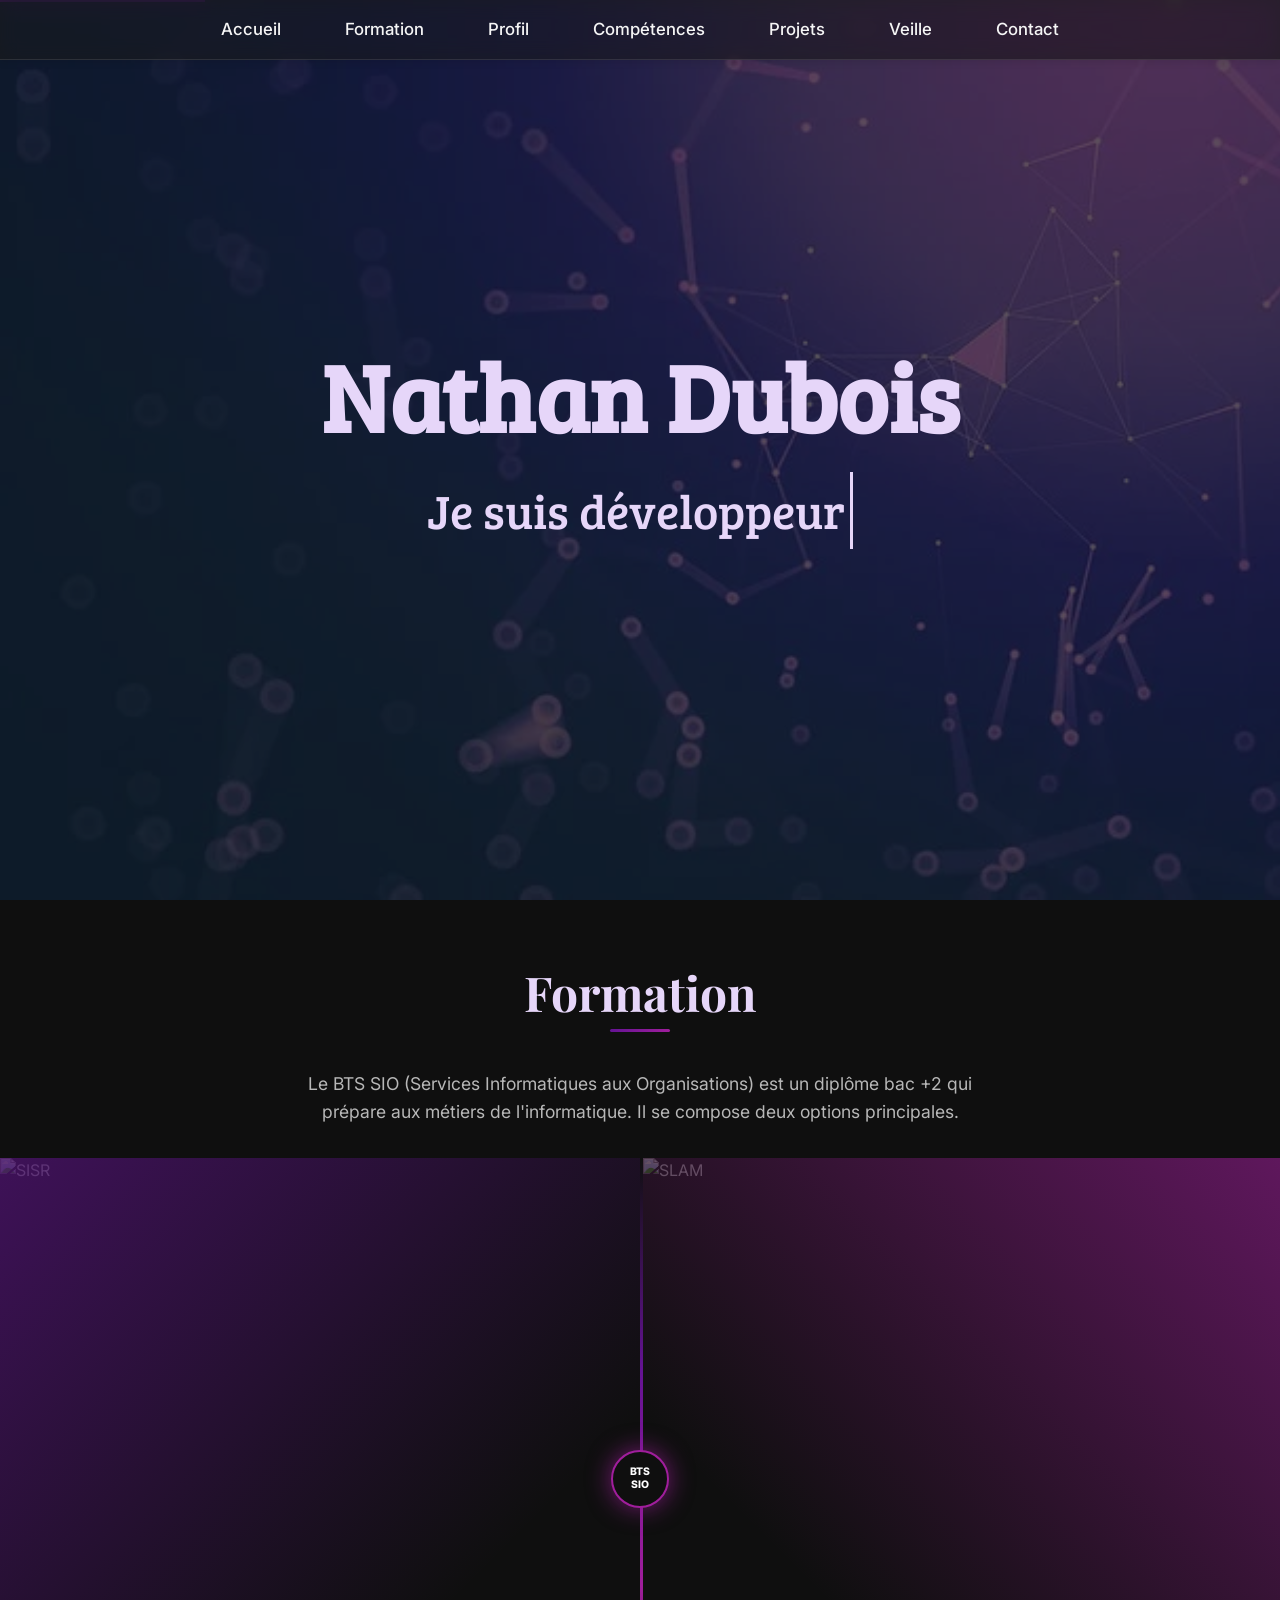
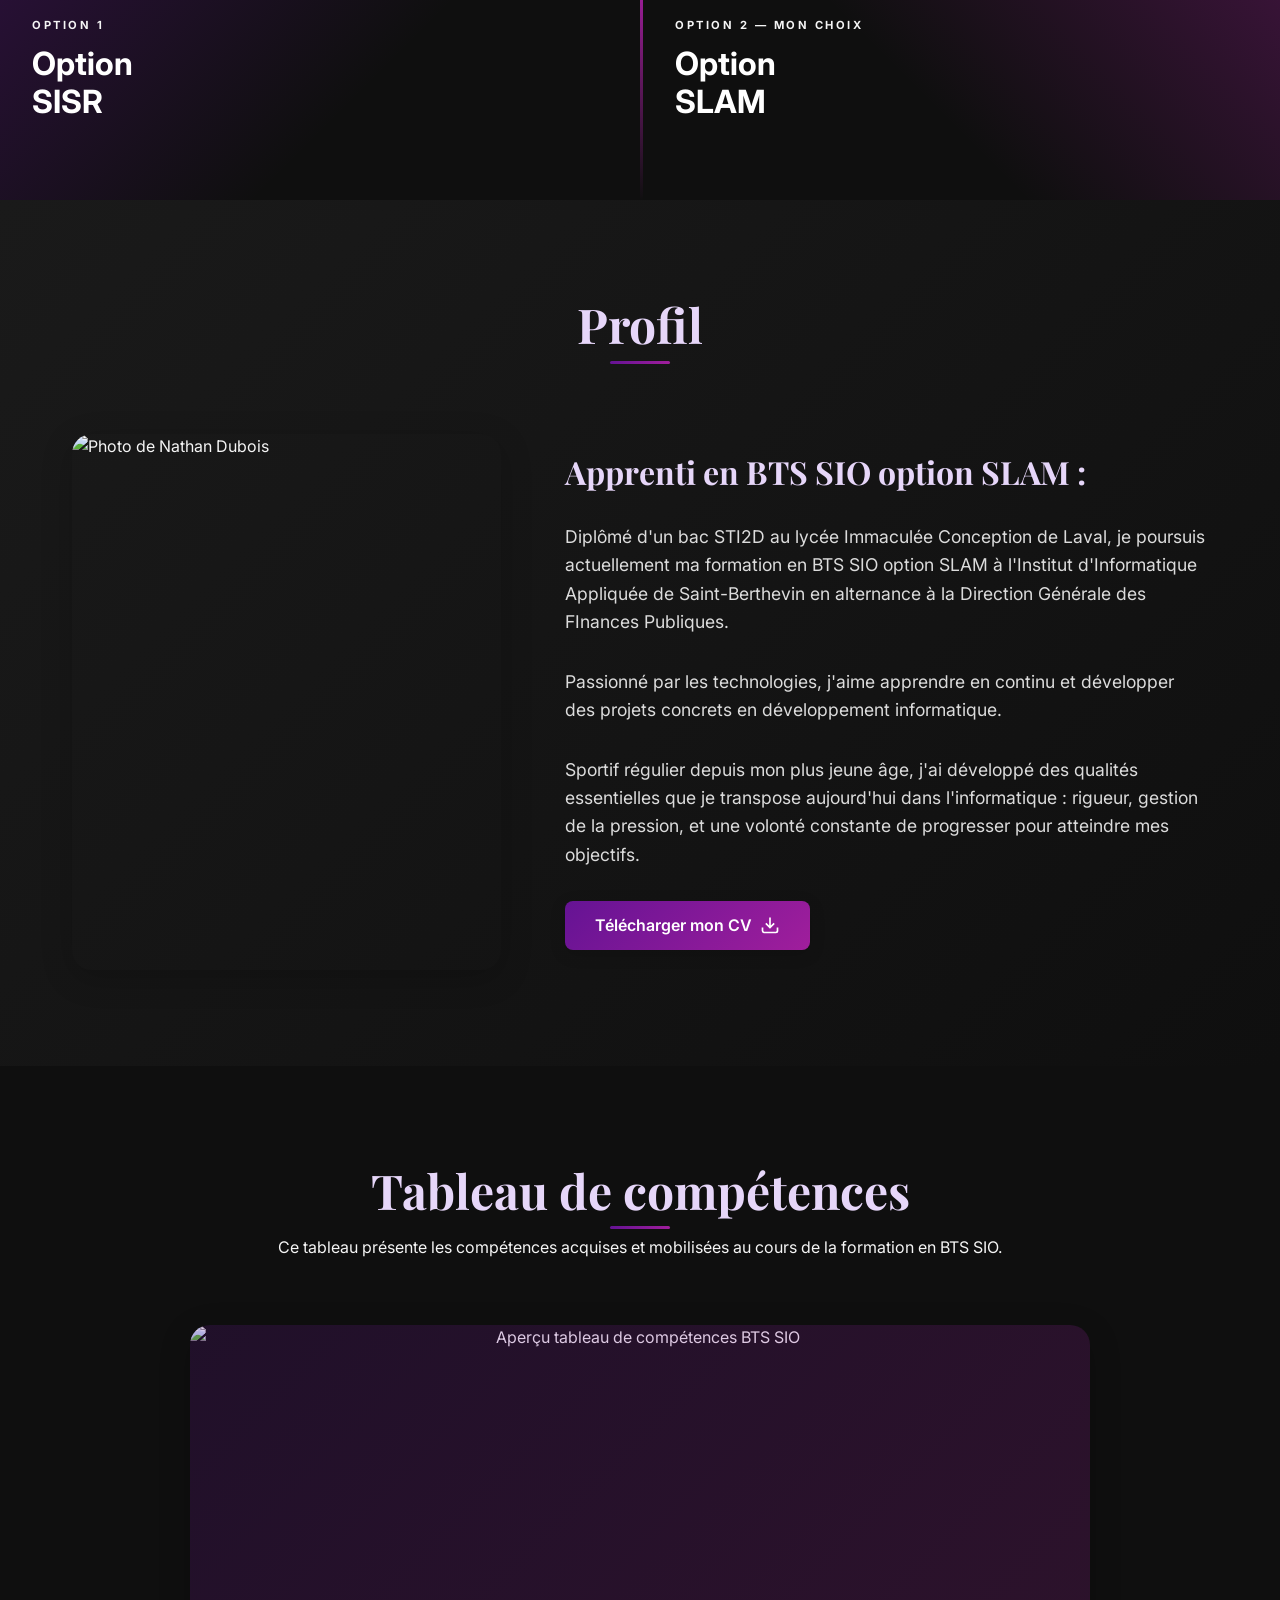
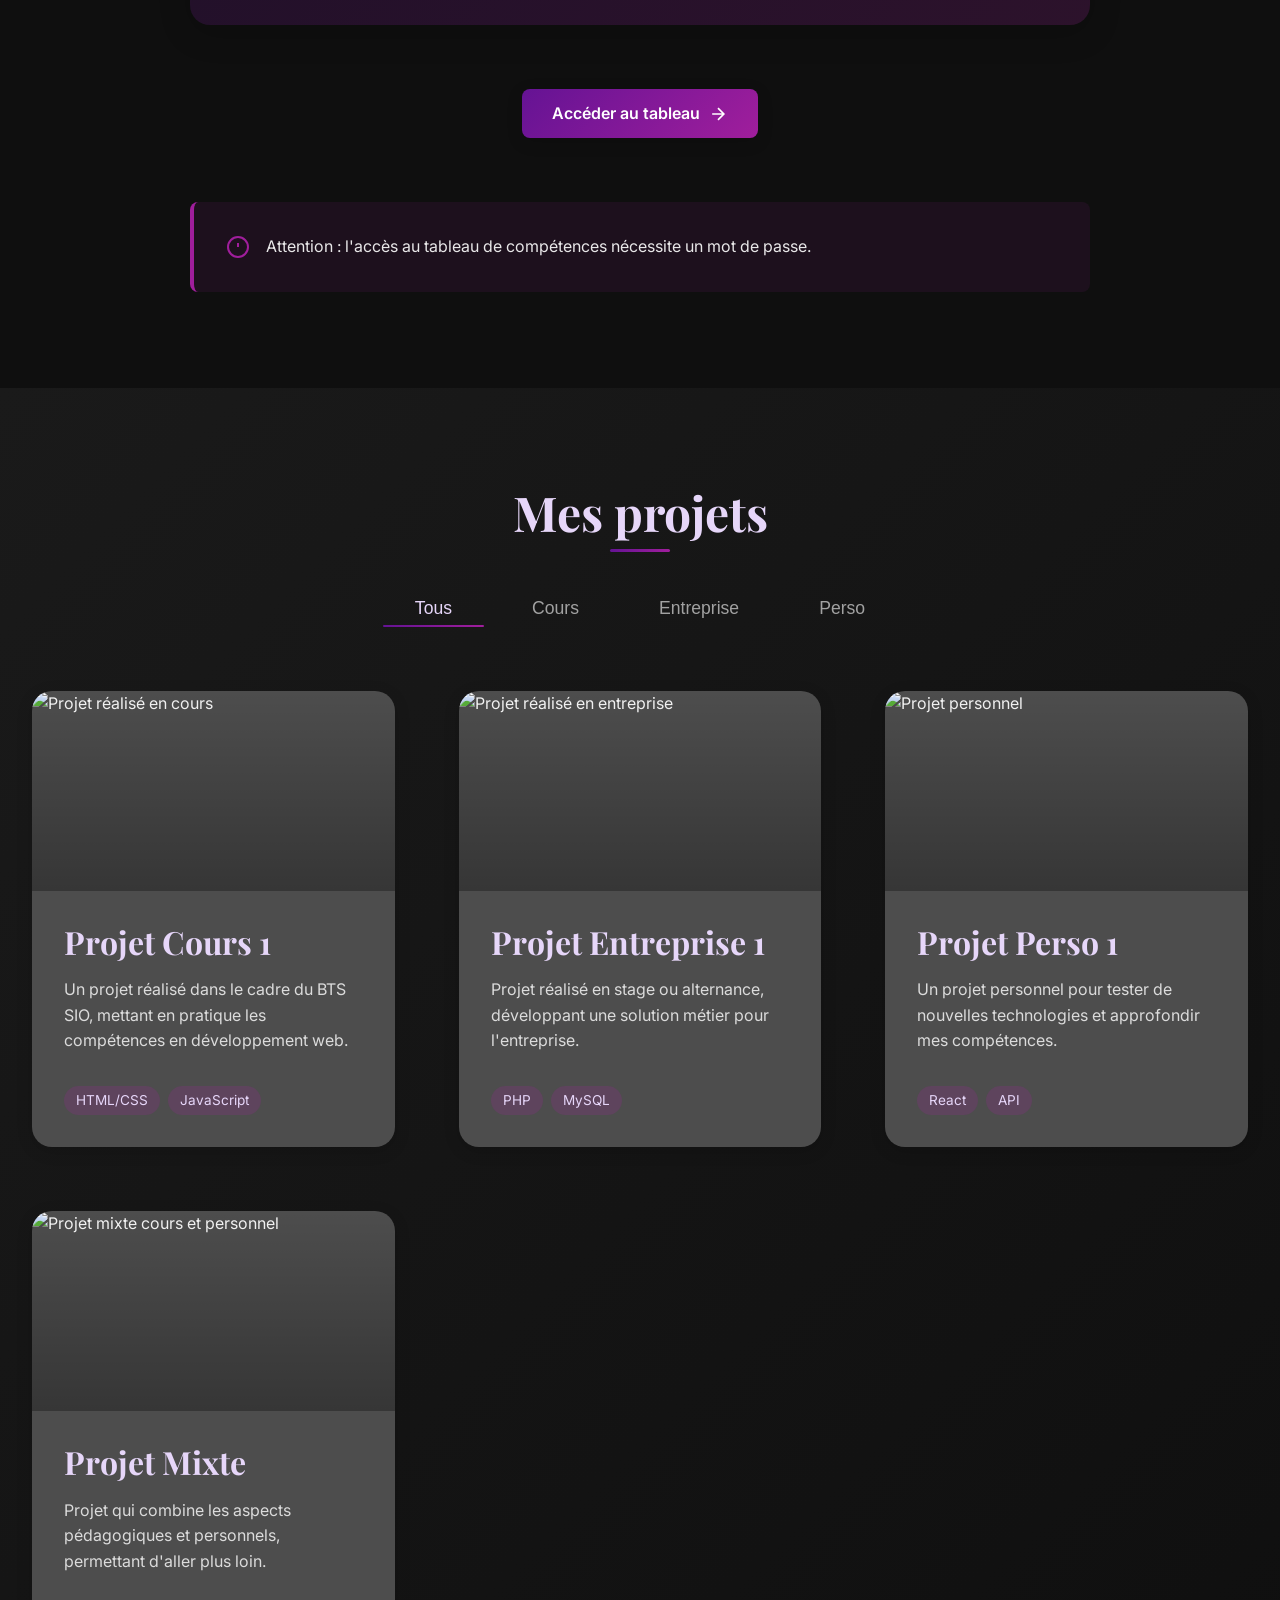
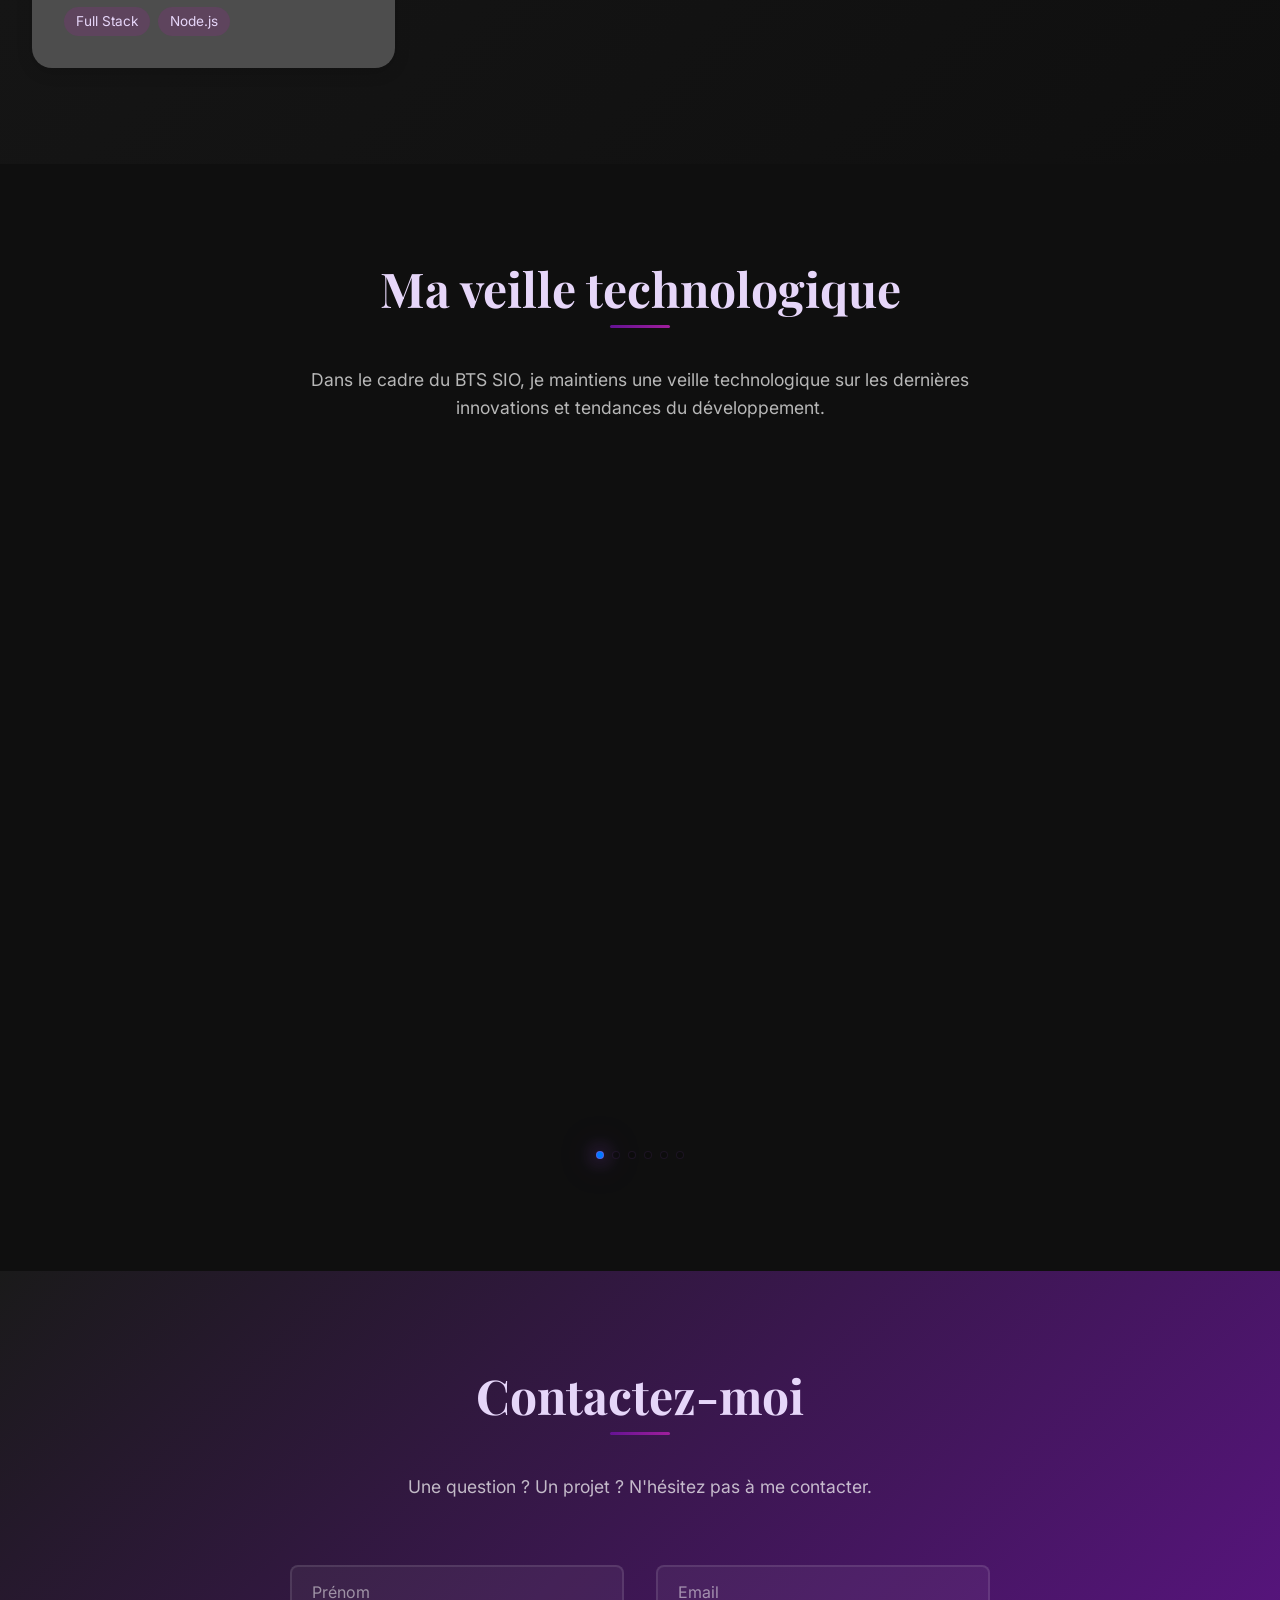
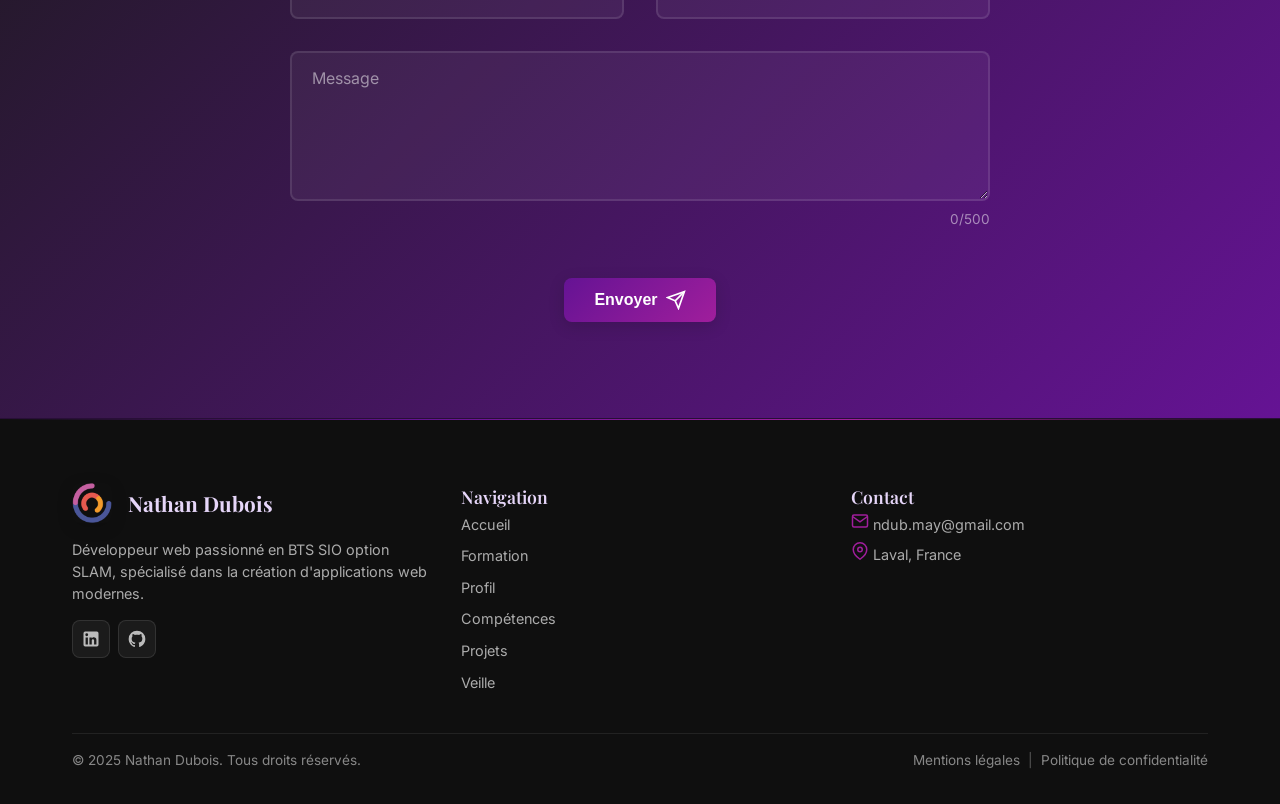
==== commit f0be6e95: "Update article content and images in swiper slides for relevance and accuracy" ====
--- a/public/index.html
+++ b/public/index.html
@@ -365,13 +365,16 @@
                     <div class="swiper-slide">
                         <article class="veilleCarte">
                             <div class="carte-image">
-                                <span class="badge-tech">IA</span>
-                                <img src="https://images.unsplash.com/photo-1620712943543-bcc4688e7485?q=80&w=1000" alt="IA Générative" />
+                                <span class="badge-tech">DEV</span>
+                                <img src="https://images.unsplash.com/photo-1555066931-4365d14bab8c?q=80&w=1000" alt="IA Générative" />
                             </div>
                             <div class="carte-content">
-                                <h3>L'essor fulgurant des IA Génératives en 2024</h3>
-                                <p>Les avancées en intelligence artificielle transforment radicalement nos méthodes de développement et créent de nouvelles opportunités.</p>
-                                <a href="#" class="btn-veille">Lire l'article</a>
+                                <h3>Les pires erreurs de sécurité encore commises par les développeurs en 2026</h3>
+                                <p>
+                                    Même en 2026, certaines erreurs de sécurité persistent (validation des entrées, authentification).
+                                    Comment les reconnaiter et les éviter lors du développement ?
+                                </p>
+                                <a href="https://dyma.fr/blog/les-pires-erreurs-de-securite-encore-commises-par-les-developpeurs-en-2026.com" class="btn-veille">Lire l'article</a>
                             </div>
                         </article>
                     </div>
@@ -383,9 +386,11 @@
                                 <img src="https://images.unsplash.com/photo-1555949963-aa79dcee981c?q=80&w=1000" alt="Web Dev" />
                             </div>
                             <div class="carte-content">
-                                <h3>React 19 et les Server Components</h3>
-                                <p>La nouvelle version de React révolutionne le développement web moderne avec des performances accrues et une meilleure expérience.</p>
-                                <a href="#" class="btn-veille">Lire l'article</a>
+                                <h3>7 erreurs de développement web à éviter en 2026</h3>
+                                <p>Des bonnes pratiques permettent d'éviterr de nombreuses erreurs qui rendent difficile la  tâche
+                                    de maintenabilité d'une applicaiton. Mais lesquelles ?
+                                </p>
+                                <a href="https://laconsole.dev/blog/erreurs-dev-web" class="btn-veille">Lire l'article</a>
                             </div>
                         </article>
                     </div>
@@ -397,9 +402,9 @@
                                 <img src="https://images.unsplash.com/photo-1677442136019-21780ecad995?q=80&w=1000" alt="Machine Learning" />
                             </div>
                             <div class="carte-content">
-                                <h3>Les LLM open-source en 2024</h3>
-                                <p>Llama 3, Mistral et autres modèles transforment l'accessibilité de l'IA pour tous les développeurs du monde entier.</p>
-                                <a href="#" class="btn-veille">Lire l'article</a>
+                                <h3>Tendances en cybersécurité en 2026 : identité, IA et défis liés à la réponse aux incidents pour les équipes de sécurité</h3>
+                                <p>L'IA se développe très rapidement mais quels sont les risques d'un point d evue cybersécurité de cette croissance massive et importante ?</p>
+                                <a href="https://devolutions.net/fr/blog/2026/01/cybersecurity-trends-in-2026-identity-ai-and-incident-response-challenges-for-security-teams" class="btn-veille">Lire l'article</a>
                             </div>
                         </article>
                     </div>
@@ -407,13 +412,15 @@
                     <div class="swiper-slide">
                         <article class="veilleCarte">
                             <div class="carte-image">
-                                <span class="badge-tech">WEB</span>
+                                <span class="badge-tech">IA / DEV</span>
                                 <img src="https://images.unsplash.com/photo-1633356122544-f134324a6cee?q=80&w=1000" alt="Cloud" />
                             </div>
                             <div class="carte-content">
-                                <h3>L'Edge Computing prend son envol</h3>
-                                <p>Le traitement des données à la périphérie devient essentiel pour la performance et la réactivité des applications modernes.</p>
-                                <a href="#" class="btn-veille">Lire l'article</a>
+                                <h3>Anthropic accélère la modernisation du COBOL grâce à l’IA</h3>
+                                <p>Une grande bombe dans le monde du développement vient de se produire.
+                                    Claude serait désormais capable de lire et de comprendre le code COBOL.
+                                </p>
+                                <a href="https://www.techzine.eu/news/devops/139038/anthropic-claude-accelerates-cobol-modernization-with-ai" class="btn-veille">Lire l'article</a>
                             </div>
                         </article>
                     </div>
@@ -421,13 +428,14 @@
                     <div class="swiper-slide">
                         <article class="veilleCarte">
                             <div class="carte-image">
-                                <span class="badge-tech">IA</span>
-                                <img src="https://images.unsplash.com/photo-1620712943543-bcc4688e7485?q=80&w=1000" alt="AGI" />
-                            </div>
+                                <span class="badge-tech">CYBER</span>
+<img src="https://images.unsplash.com/photo-1518770660439-4636190af475?ixlib=rb-4.0.3&auto=format&fit=crop&w=1000&q=80" alt="Fond style Matrix code vert" />                            </div>
                             <div class="carte-content">
-                                <h3>GPT-5 et l'avenir de l'AGI</h3>
-                                <p>Les nouveaux modèles d'IA générale se rapprochent de capacités cognitives humaines et ouvrent de nouvelles perspectives.</p>
-                                <a href="#" class="btn-veille">Lire l'article</a>
+                                <h3>Un hacker a utilisé l'IA Claude pour pirater le gouvernement mexicain</h3>
+                                <p>Un cybercriminel a exploité une faille d'intelligence artificielle pour pirater le gouvernement mexicain
+                                    et obtenir des informations confidentielles. L'IA serait dangereuse pour l'humanité?
+                                </p>
+                                <a href="https://iphonesoft.fr/2026/02/25/hacker-utilise-ia-claude-pirater-gouvernement-mexicain" class="btn-veille">Lire l'article</a>
                             </div>
                         </article>
                     </div>
@@ -435,17 +443,18 @@
                     <div class="swiper-slide">
                         <article class="veilleCarte">
                             <div class="carte-image">
-                                <span class="badge-tech">WEB</span>
+                                <span class="badge-tech">Data</span>
                                 <img src="https://images.unsplash.com/photo-1558494949-ef010cbdcc31?q=80&w=1000" alt="Security" />
                             </div>
                             <div class="carte-content">
-                                <h3>La cybersécurité à l'ère de l'IA</h3>
-                                <p>Comment l'intelligence artificielle renforce la protection des systèmes informatiques et anticipe les menaces futures.</p>
-                                <a href="#" class="btn-veille">Lire l'article</a>
+                                <h3>Fuites de données : les 11 incidents majeurs au 12 mars 2026</h3>
+                                <p>Les vols massifs de données ne cessent de se multiplier très rapidement. 
+                                    La protection des données devient donc un enjeu central pour les organisations.
+                                </p>
+                                <a href="https://dcod.ch/2026/03/12/fuites-de-donnees-les-11-incidents-majeurs-au-12-mar-2026" class="btn-veille">Lire l'article</a>
                             </div>
                         </article>
                     </div>
-                    
                 </div>
                 <div class="swiper-pagination"></div>
             </div>
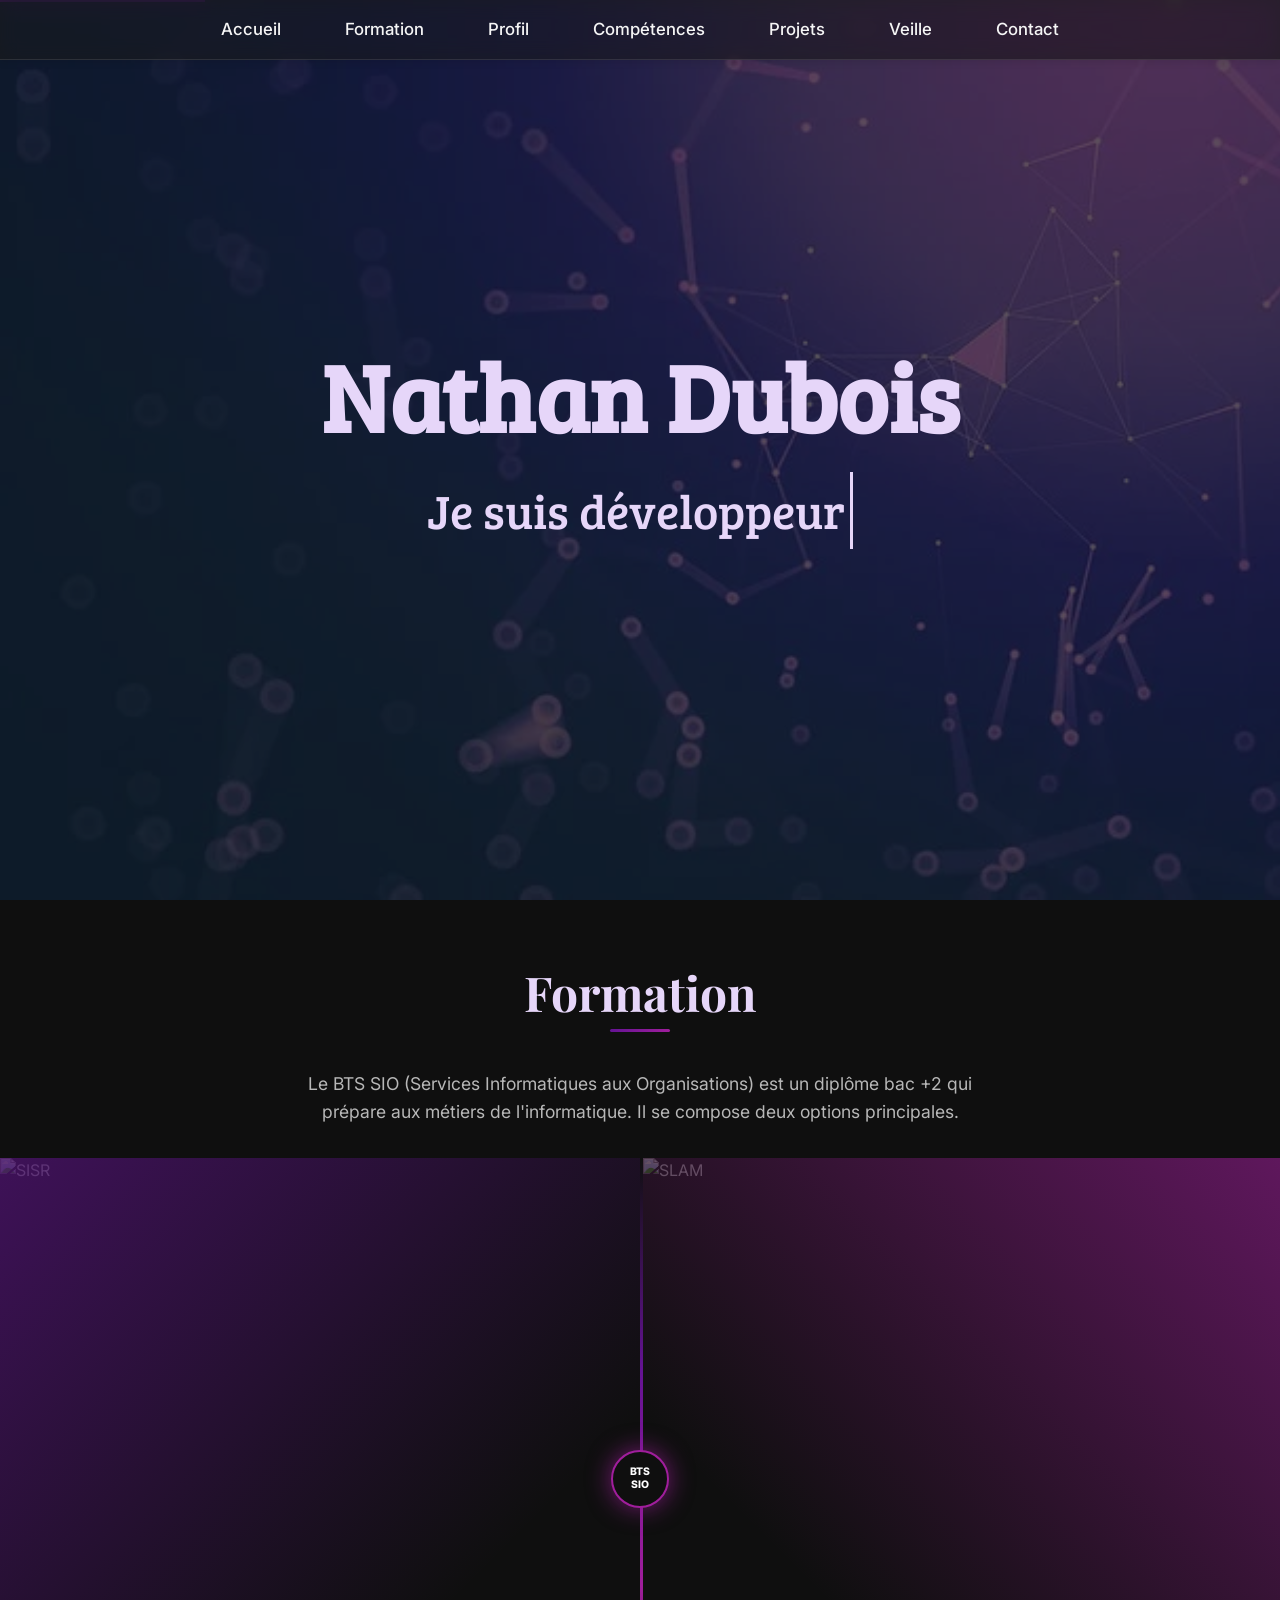
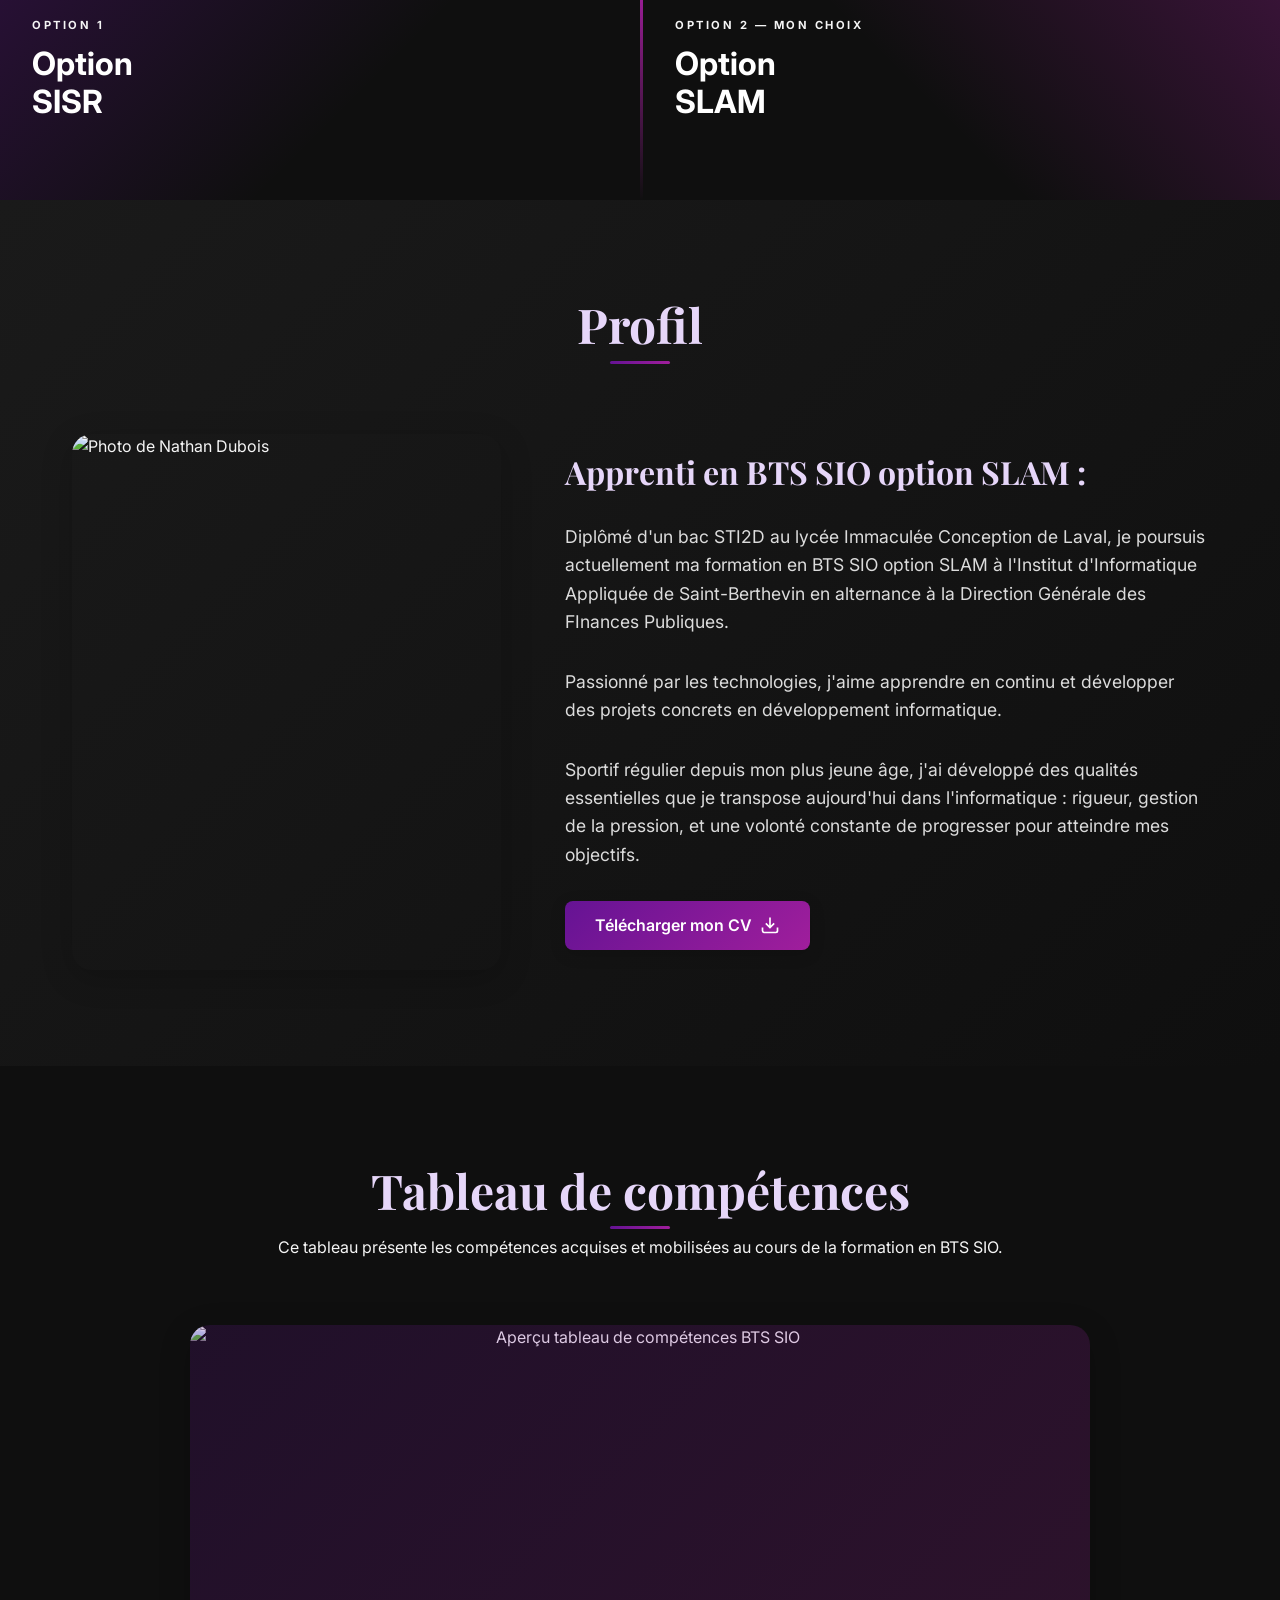
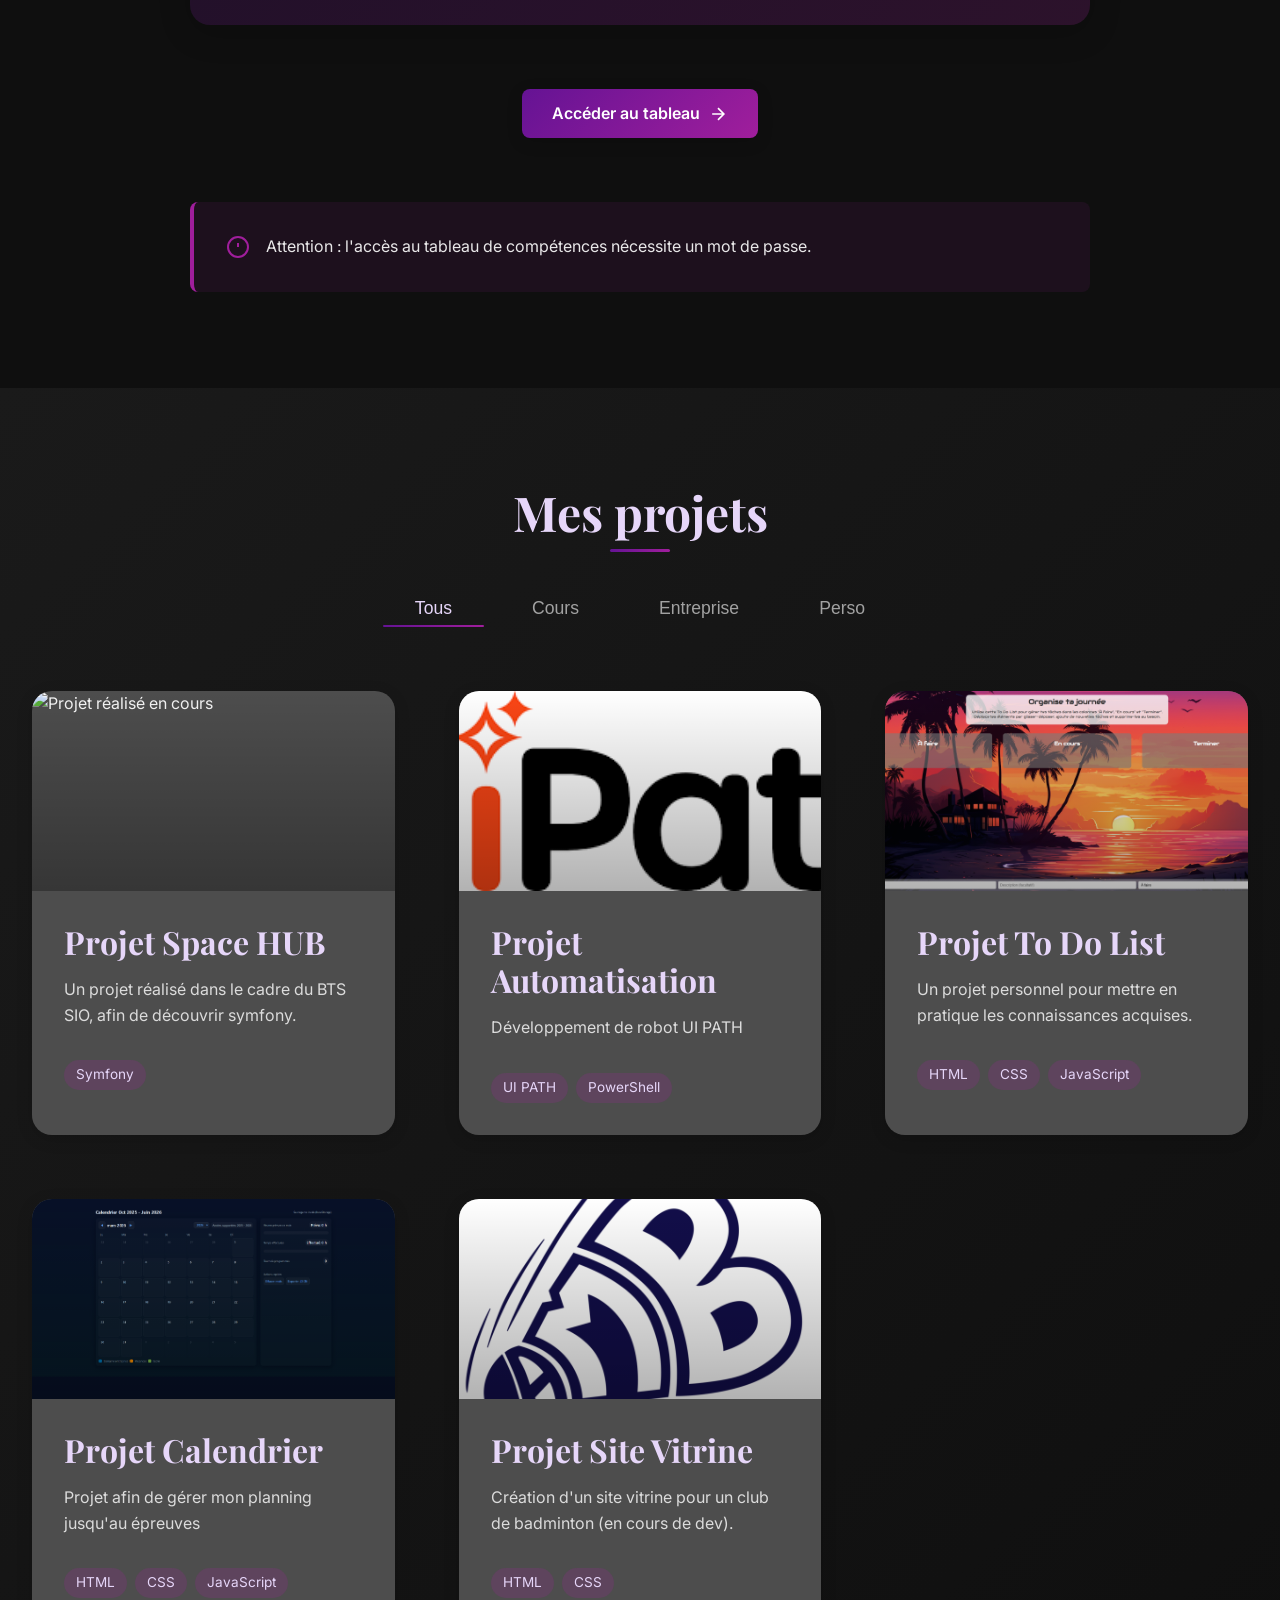
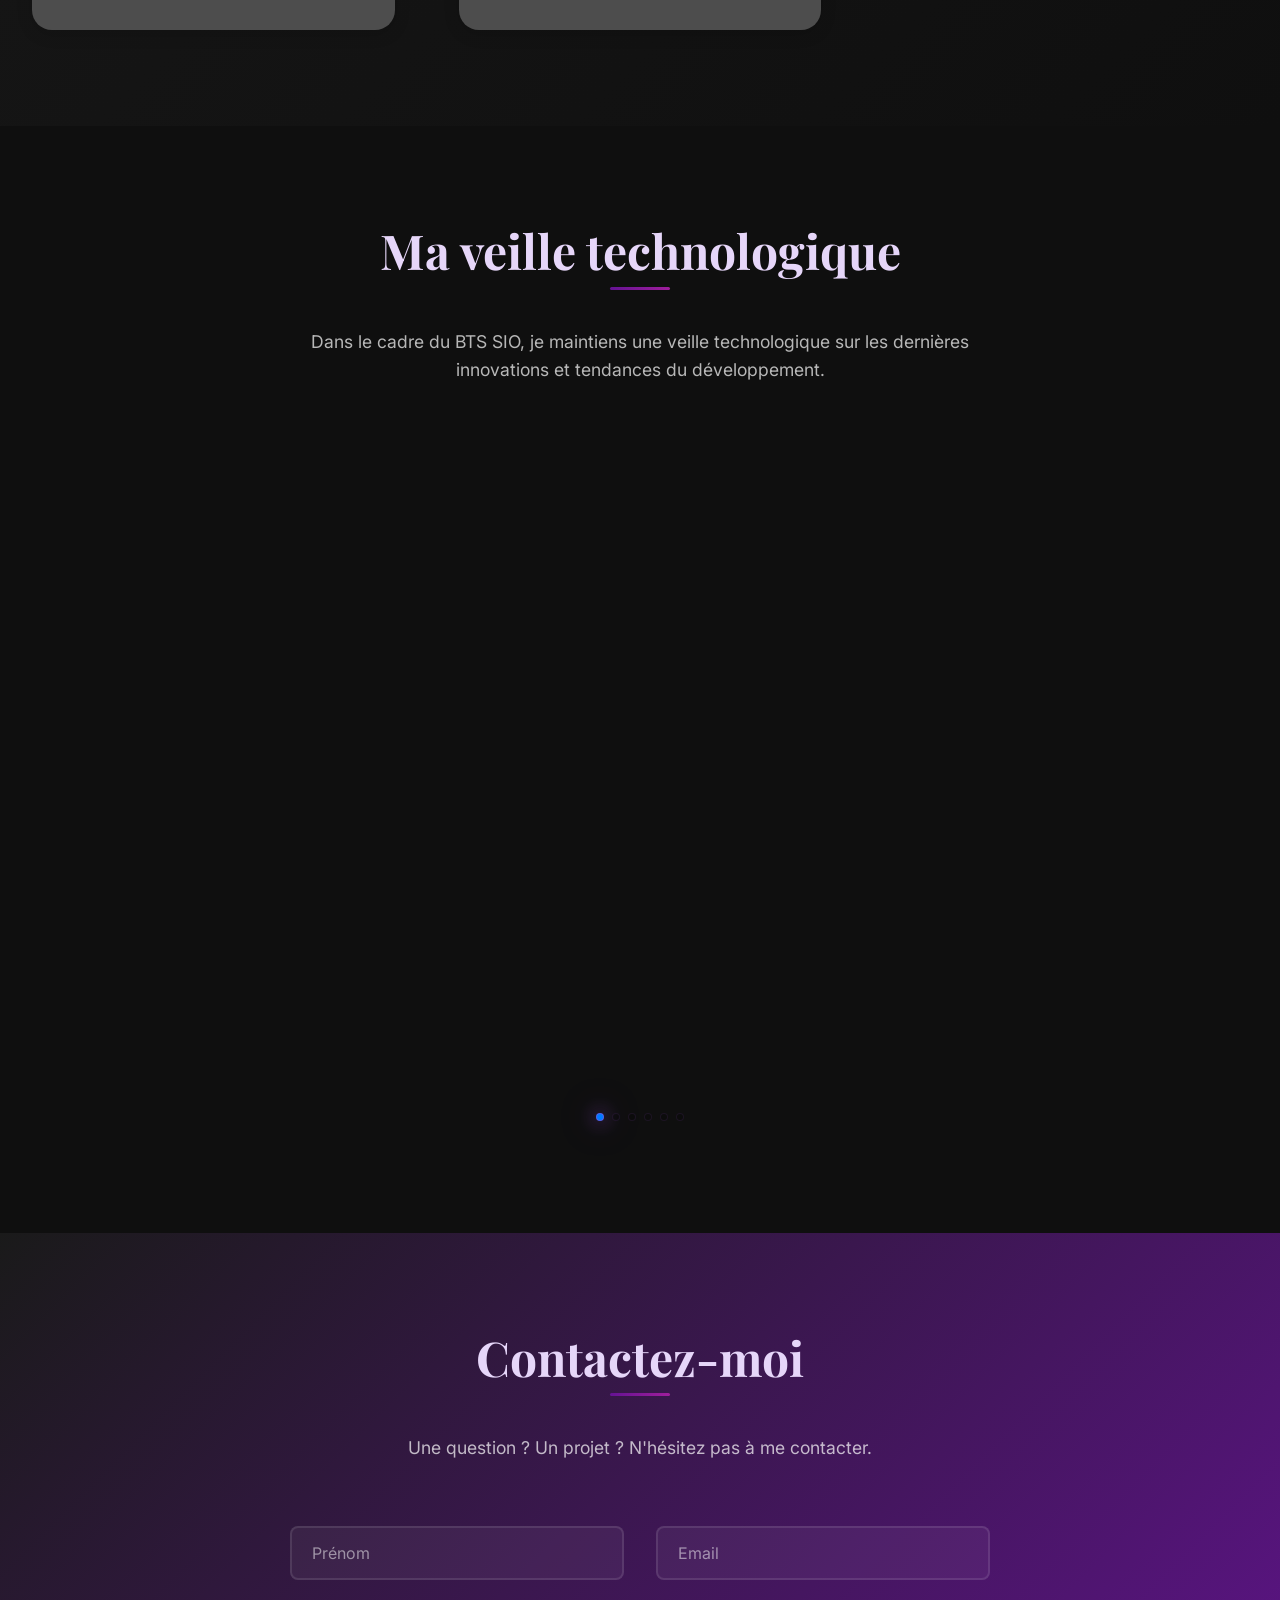
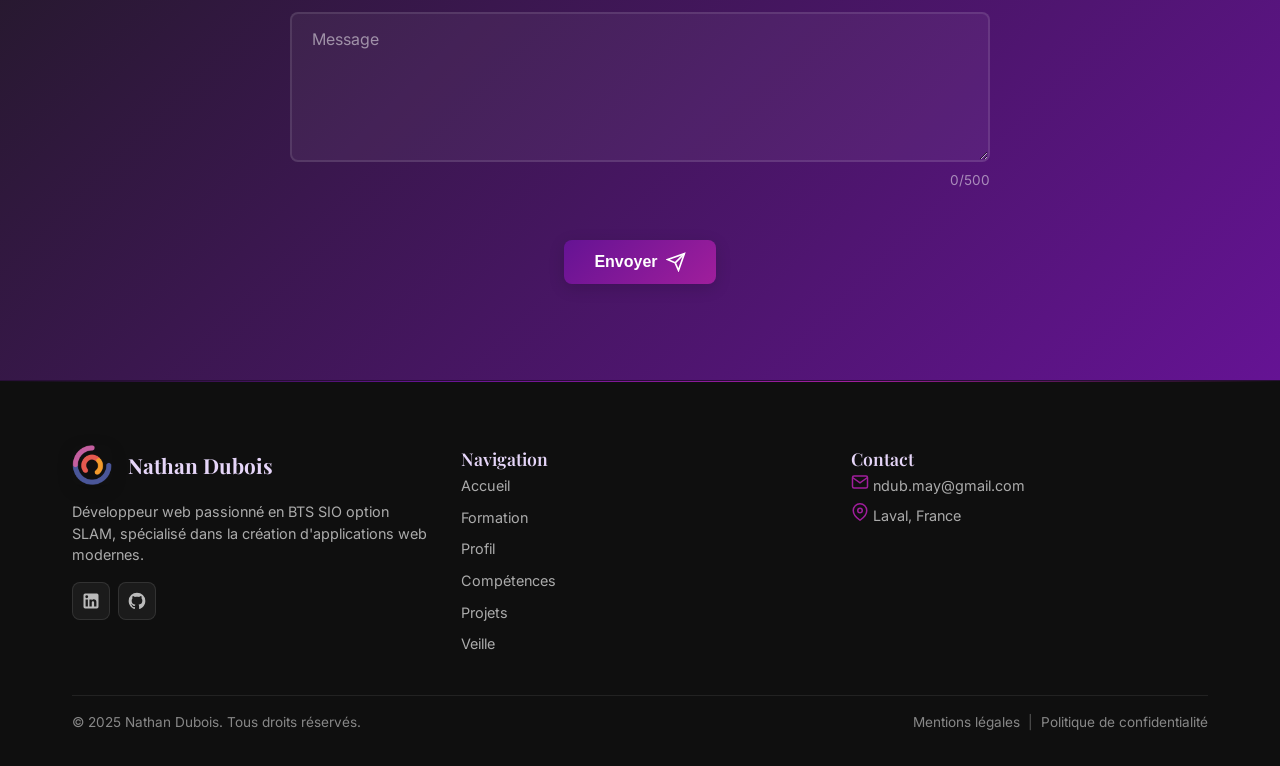
==== commit 5124e34e: "Add new project images for ToDoList and UiPath" ====
--- a/public/index.html
+++ b/public/index.html
@@ -292,53 +292,68 @@
                         <img src="https://placehold.co/400x300/651394/ffffff?text=Projet+Cours" alt="Projet réalisé en cours" loading="lazy" width="400" height="300">
                     </div>
                     <div class="projetContenu">
-                        <h3>Projet Cours 1</h3>
-                        <p>Un projet réalisé dans le cadre du BTS SIO, mettant en pratique les compétences en développement web.</p>
+                        <h3>Projet Space HUB</h3>
+                        <p>Un projet réalisé dans le cadre du BTS SIO, afin de découvrir symfony.</p>
                         <div class="projetTags">
-                            <span class="tag">HTML/CSS</span>
-                            <span class="tag">JavaScript</span>
+                            <span class="tag">Symfony</span>
                         </div>
                     </div>
                 </article>
                 
                 <article class="projetCarte" data-categories="entreprise" data-aos="fade-up" data-aos-delay="100">
                     <div class="projetImage">
-                        <img src="https://placehold.co/400x300/a01e9c/ffffff?text=Projet+Entreprise" alt="Projet réalisé en entreprise" loading="lazy" width="400" height="300">
+                        <img src="assets/image/UiPathProjet.png" alt="Projet réalisé en entreprise" loading="lazy" width="400" height="300">
                     </div>
                     <div class="projetContenu">
-                        <h3>Projet Entreprise 1</h3>
-                        <p>Projet réalisé en stage ou alternance, développant une solution métier pour l'entreprise.</p>
+                        <h3>Projet Automatisation</h3>
+                        <p>Développement de robot UI PATH</p>
                         <div class="projetTags">
-                            <span class="tag">PHP</span>
-                            <span class="tag">MySQL</span>
+                            <span class="tag">UI PATH</span>
+                            <span class="tag">PowerShell</span>
                         </div>
                     </div>
                 </article>
                 
                 <article class="projetCarte" data-categories="perso" data-aos="fade-up" data-aos-delay="200">
                     <div class="projetImage">
-                        <img src="https://placehold.co/400x300/651394/ffffff?text=Projet+Personnel" alt="Projet personnel" loading="lazy" width="400" height="300">
+                        <img src="assets/image/ToDoListProjet.png" alt="Projet personnel" loading="lazy" width="400" height="300">
                     </div>
                     <div class="projetContenu">
-                        <h3>Projet Perso 1</h3>
-                        <p>Un projet personnel pour tester de nouvelles technologies et approfondir mes compétences.</p>
+                        <h3>Projet To Do List</h3>
+                        <p>Un projet personnel pour mettre en pratique les connaissances acquises.</p>
                         <div class="projetTags">
-                            <span class="tag">React</span>
-                            <span class="tag">API</span>
+                            <span class="tag">HTML</span>
+                            <span class="tag">CSS</span>
+                            <span class="tag">JavaScript</span>
                         </div>
                     </div>
                 </article>
                 
+                <article class="projetCarte" data-categories="perso" data-aos="fade-up" data-aos-delay="300">
+                    <div class="projetImage">
+                        <img src="assets/image/CalendrierProjet.png" alt="Projet mixte cours et personnel" loading="lazy" width="400" height="300">
+                    </div>
+                    <div class="projetContenu">
+                        <h3>Projet Calendrier</h3>
+                        <p>Projet afin de gérer mon planning jusqu'au épreuves</p>
+                        <div class="projetTags">
+                            <span class="tag">HTML</span>
+                            <span class="tag">CSS</span>
+                            <span class="tag">JavaScript</span>
+                        </div>
+                    </div>
+                </article>
+
                 <article class="projetCarte" data-categories="cours perso" data-aos="fade-up" data-aos-delay="300">
                     <div class="projetImage">
-                        <img src="https://placehold.co/400x300/a01e9c/ffffff?text=Projet+Mixte" alt="Projet mixte cours et personnel" loading="lazy" width="400" height="300">
+                        <img src="assets/image/MayenneBadmintonProjet.png" alt="Projet mixte cours et personnel" loading="lazy" width="400" height="300">
                     </div>
                     <div class="projetContenu">
-                        <h3>Projet Mixte</h3>
-                        <p>Projet qui combine les aspects pédagogiques et personnels, permettant d'aller plus loin.</p>
+                        <h3>Projet Site Vitrine</h3>
+                        <p>Création d'un site vitrine pour un club de badminton (en cours de dev).</p>
                         <div class="projetTags">
-                            <span class="tag">Full Stack</span>
-                            <span class="tag">Node.js</span>
+                            <span class="tag">HTML</span>
+                            <span class="tag">CSS</span>
                         </div>
                     </div>
                 </article>
@@ -412,7 +427,7 @@
                     <div class="swiper-slide">
                         <article class="veilleCarte">
                             <div class="carte-image">
-                                <span class="badge-tech">IA / DEV</span>
+                                <span class="badge-tech">IA</span>
                                 <img src="https://images.unsplash.com/photo-1633356122544-f134324a6cee?q=80&w=1000" alt="Cloud" />
                             </div>
                             <div class="carte-content">
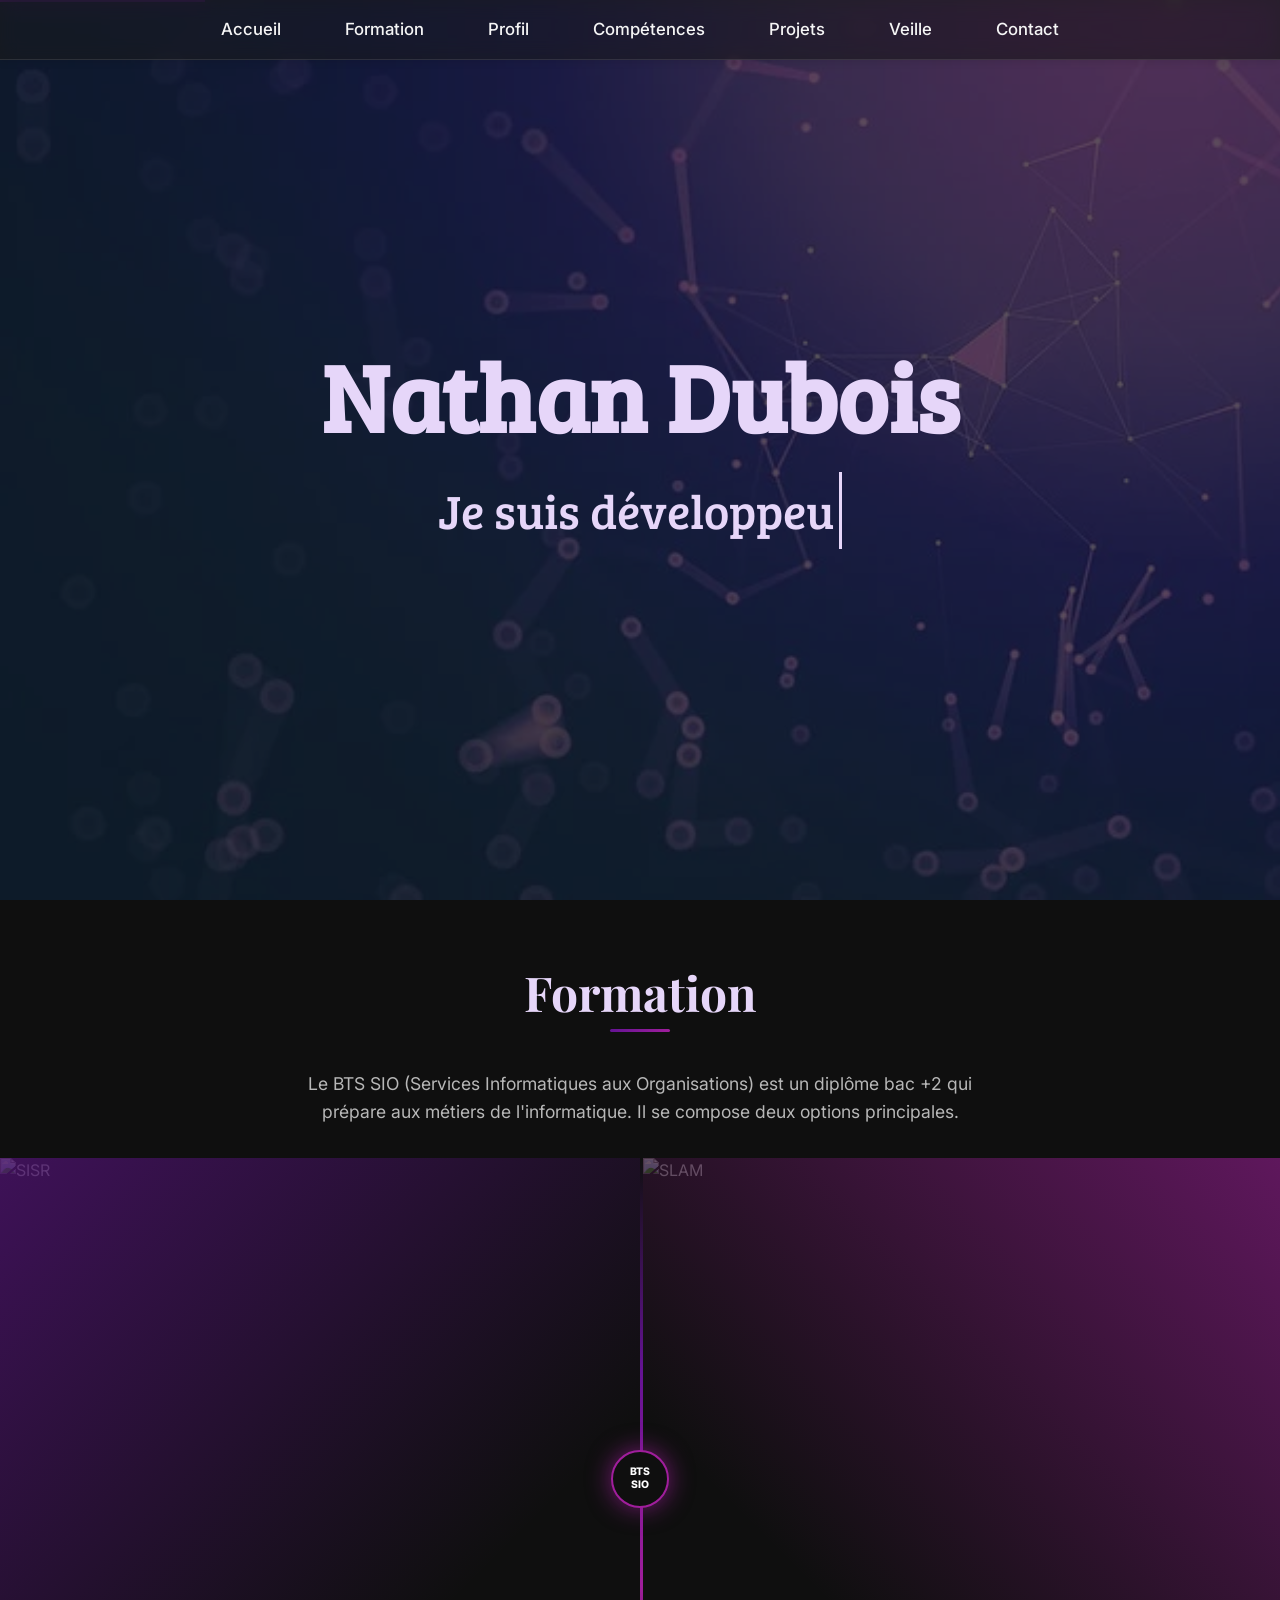
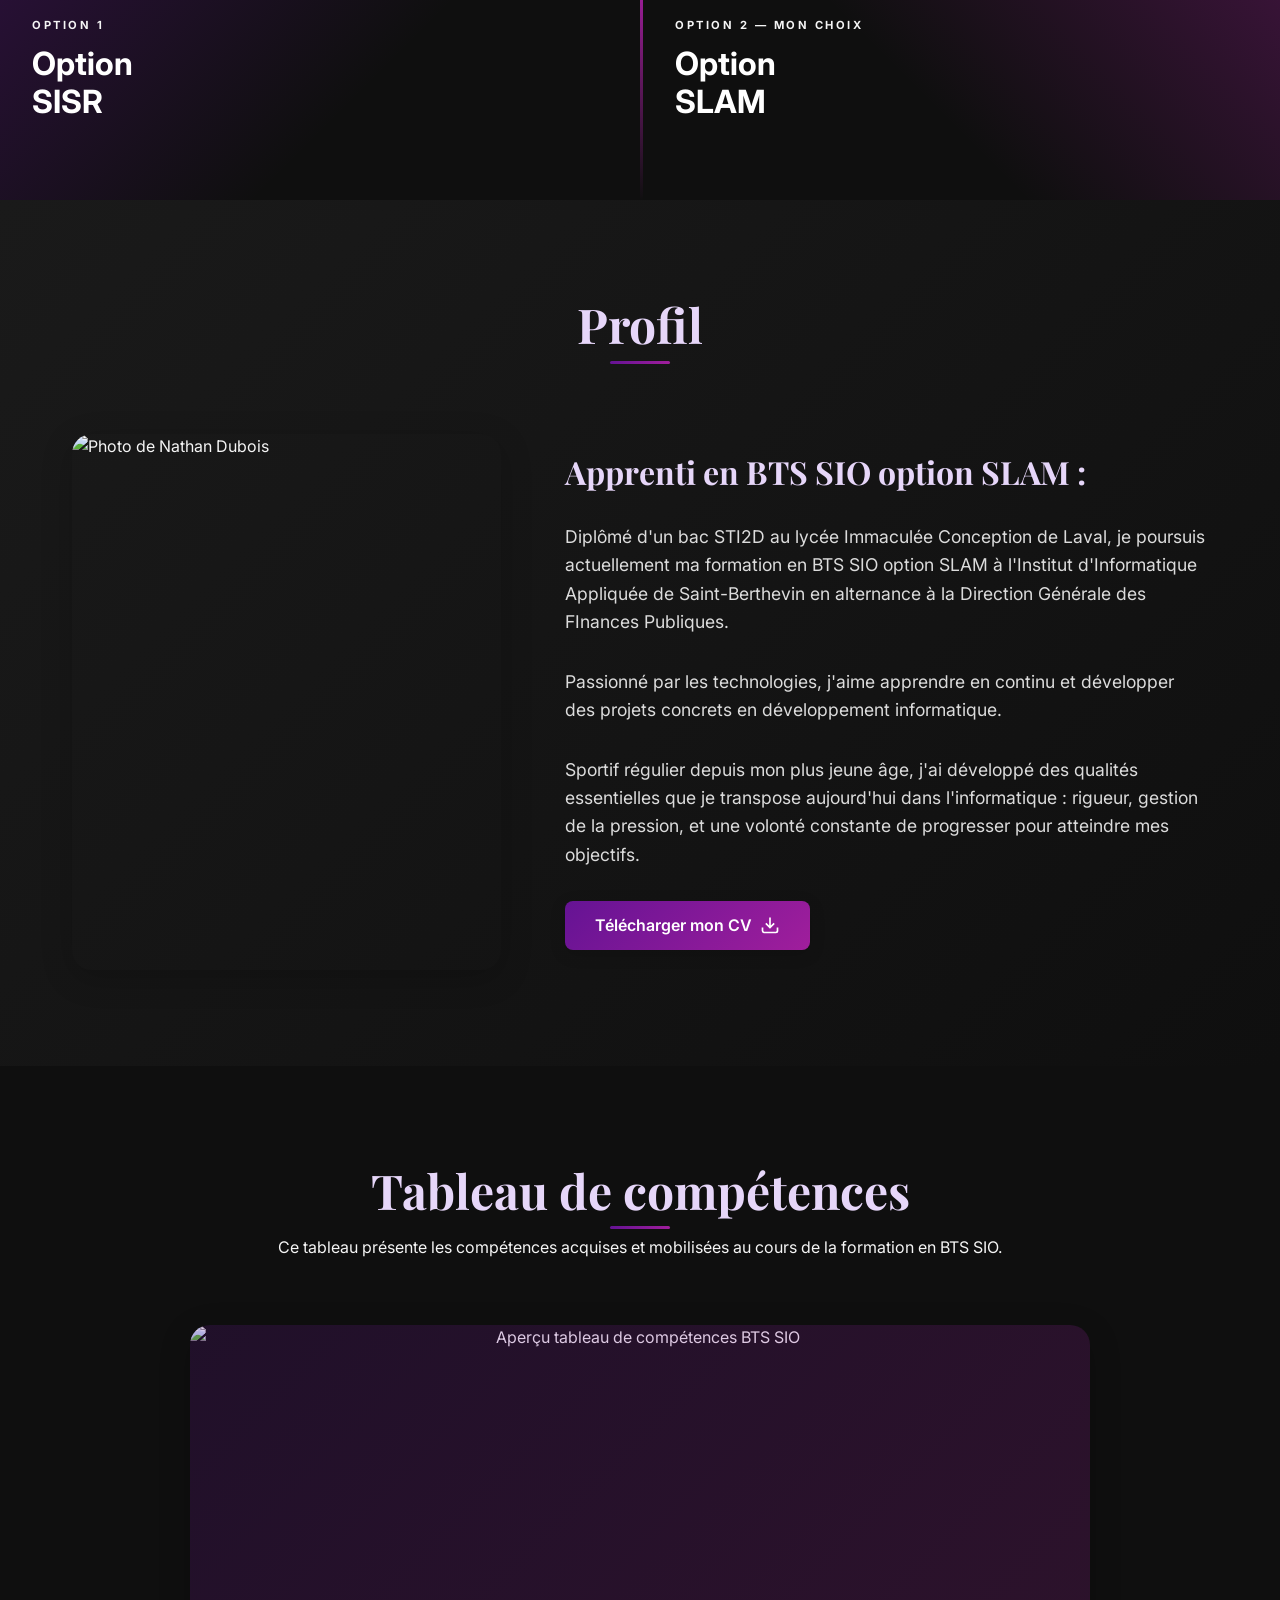
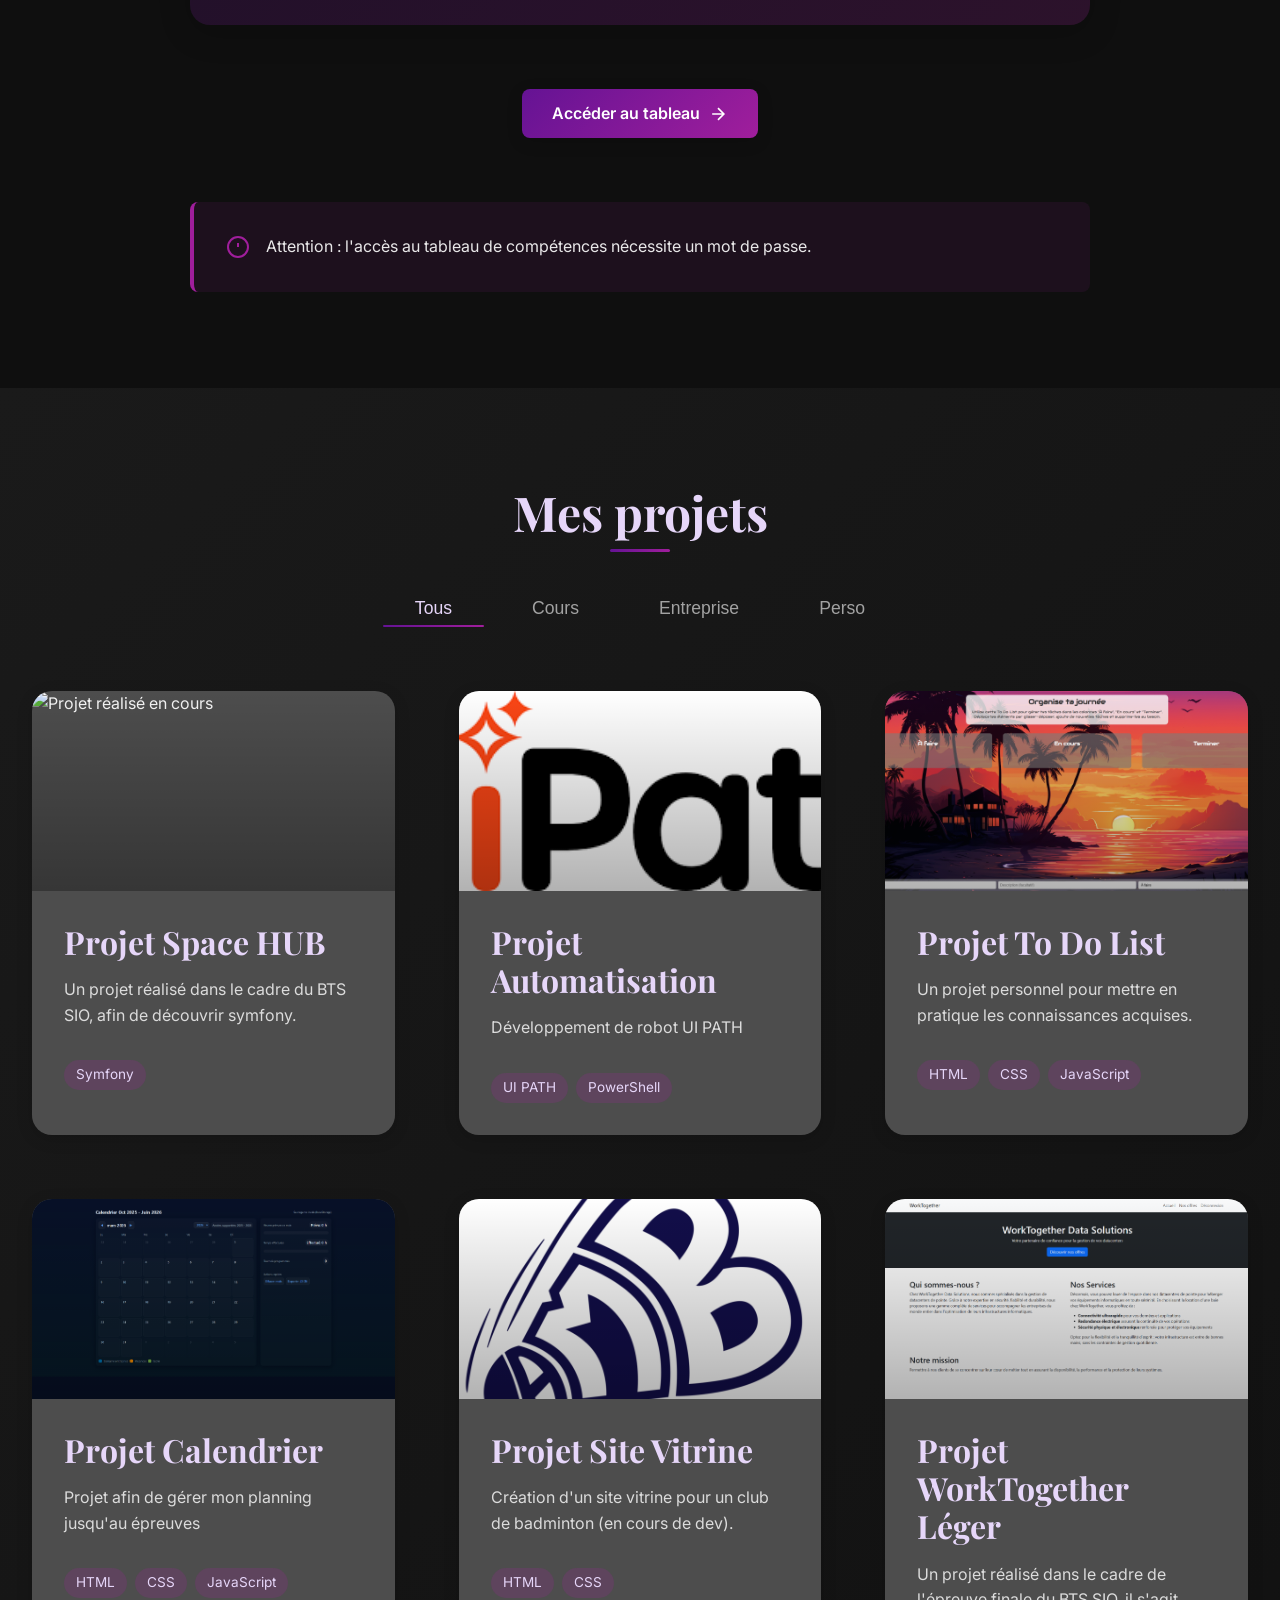
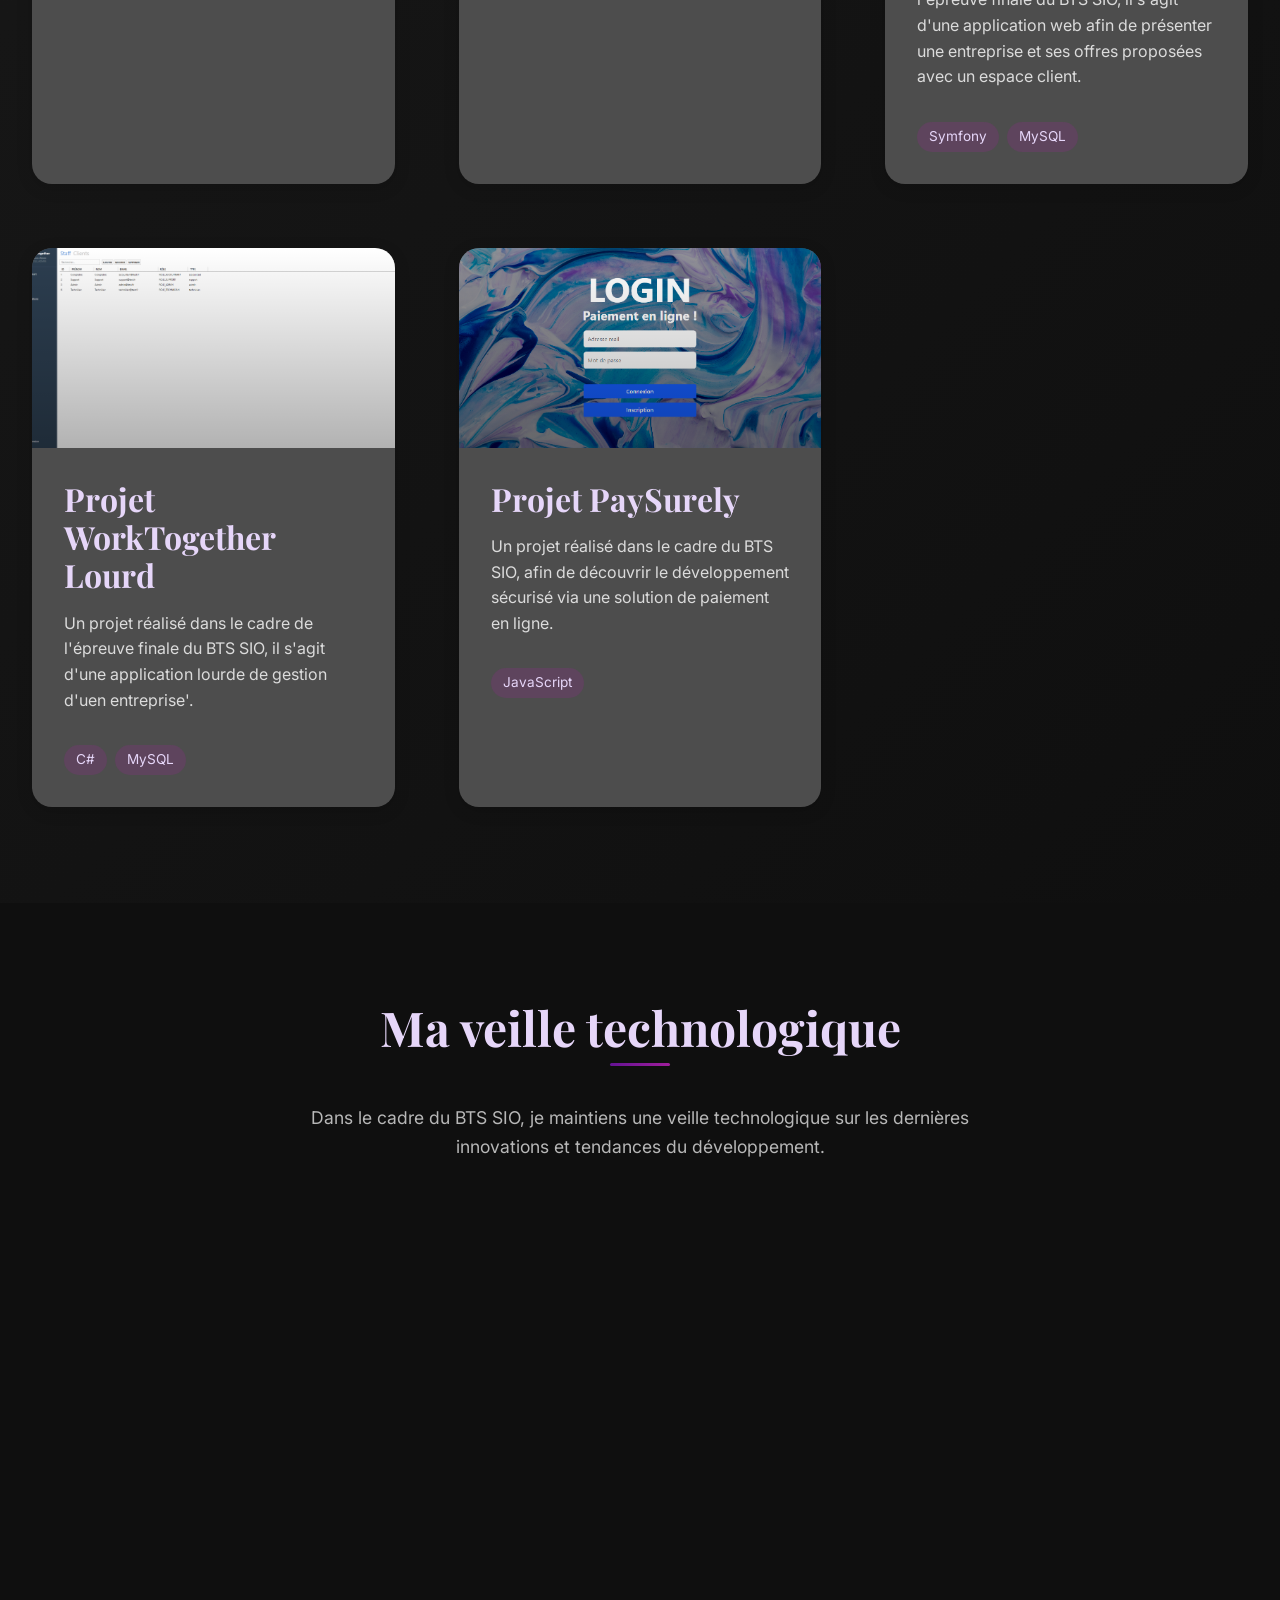
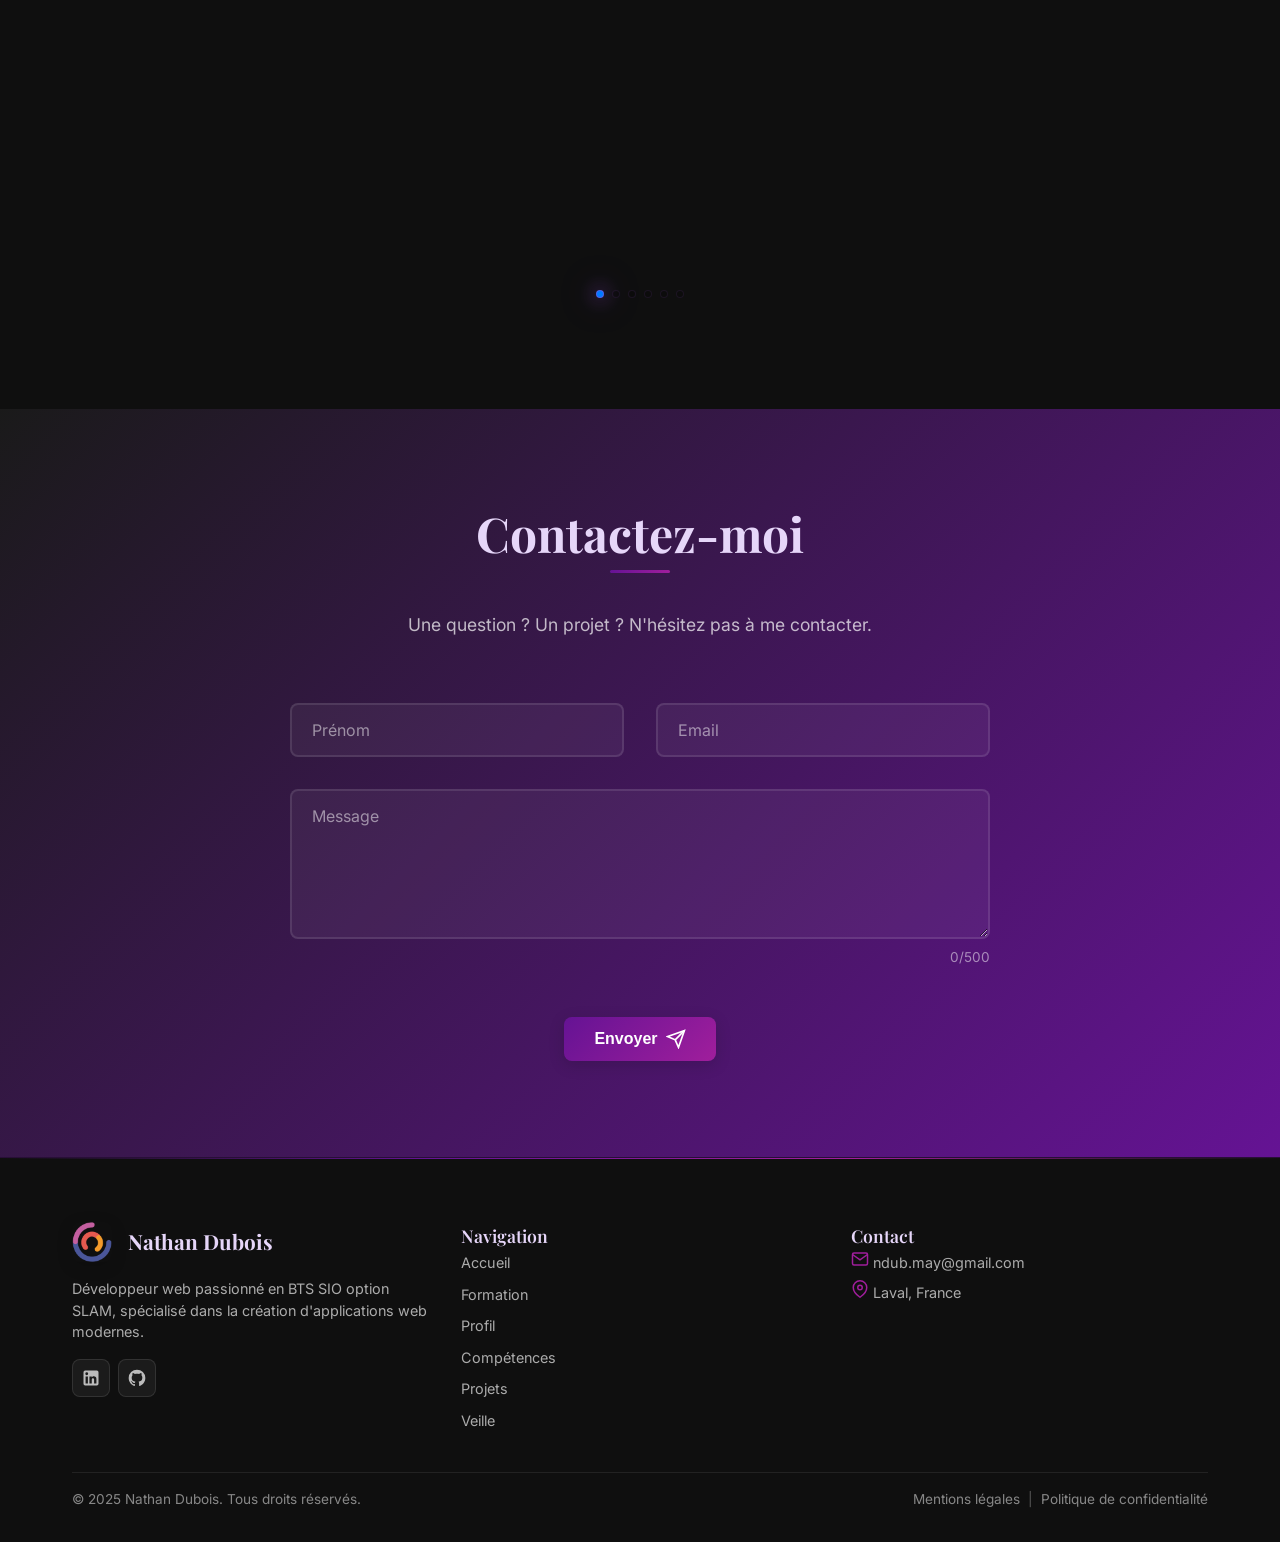
==== commit 705e2169: "Add PaySurelyProjet image asset" ====
--- a/public/index.html
+++ b/public/index.html
@@ -287,7 +287,13 @@
             </div>
             
             <div id="projetsGrid" class="projetGrid" role="tabpanel">
-                <article class="projetCarte" data-categories="cours" data-aos="fade-up">
+                <article class="projetCarte" data-categories="cours" data-aos="fade-up"
+                    data-modal-titre="Projet Space HUB"
+                    data-modal-desc="Un projet réalisé dans le cadre du BTS SIO pour découvrir le framework Symfony. Ce projet m'a permis d'appréhender la structure MVC, la gestion des routes, des entités Doctrine et des templates Twig."
+                    data-modal-img="https://placehold.co/800x450/651394/ffffff?text=Space+HUB"
+                    data-modal-tags="Symfony,PHP,Twig,MySQL"
+                    data-modal-type="Cours"
+                    data-modal-annee="2024">
                     <div class="projetImage">
                         <img src="https://placehold.co/400x300/651394/ffffff?text=Projet+Cours" alt="Projet réalisé en cours" loading="lazy" width="400" height="300">
                     </div>
@@ -300,7 +306,13 @@
                     </div>
                 </article>
                 
-                <article class="projetCarte" data-categories="entreprise" data-aos="fade-up" data-aos-delay="100">
+                <article class="projetCarte" data-categories="entreprise" data-aos="fade-up" data-aos-delay="100"
+                    data-modal-titre="Projet Automatisation"
+                    data-modal-desc="Développement de robots d'automatisation avec UiPath dans le cadre de mon alternance à la Direction Générale des Finances Publiques. Les robots permettent d'automatiser des tâches répétitives et de gagner en productivité grâce à des scripts PowerShell complémentaires."
+                    data-modal-img="assets/image/UiPathProjet.png"
+                    data-modal-tags="UI PATH,PowerShell,RPA,Automatisation"
+                    data-modal-type="Entreprise"
+                    data-modal-annee="2024-2025">
                     <div class="projetImage">
                         <img src="assets/image/UiPathProjet.png" alt="Projet réalisé en entreprise" loading="lazy" width="400" height="300">
                     </div>
@@ -314,7 +326,14 @@
                     </div>
                 </article>
                 
-                <article class="projetCarte" data-categories="perso" data-aos="fade-up" data-aos-delay="200">
+                <article class="projetCarte" data-categories="perso" data-aos="fade-up" data-aos-delay="200"
+                    data-modal-titre="Projet To Do List"
+                    data-modal-desc="Application de gestion de tâches développée en JavaScript vanilla pour mettre en pratique les notions de manipulation du DOM, stockage local et interactions utilisateur. L'interface permet d'ajouter, cocher et supprimer des tâches avec persistance des données."
+                    data-modal-img="assets/image/ToDoListProjet.png"
+                    data-modal-tags="HTML,CSS,JavaScript,LocalStorage"
+                    data-modal-type="Perso"
+                    data-modal-annee="2024"
+                    data-modal-github="https://github.com/nathan-5349/BasicToDoList">
                     <div class="projetImage">
                         <img src="assets/image/ToDoListProjet.png" alt="Projet personnel" loading="lazy" width="400" height="300">
                     </div>
@@ -329,7 +348,13 @@
                     </div>
                 </article>
                 
-                <article class="projetCarte" data-categories="perso" data-aos="fade-up" data-aos-delay="300">
+                <article class="projetCarte" data-categories="perso" data-aos="fade-up" data-aos-delay="300"
+                    data-modal-titre="Projet Calendrier"
+                    data-modal-desc="Calendrier interactif développé pour gérer mon planning jusqu'aux épreuves du BTS. Il permet de visualiser et organiser les révisions, les rendus et les examens avec une interface claire et épurée."
+                    data-modal-img="assets/image/CalendrierProjet.png"
+                    data-modal-tags="HTML,CSS,JavaScript"
+                    data-modal-type="Perso"
+                    data-modal-annee="2025">
                     <div class="projetImage">
                         <img src="assets/image/CalendrierProjet.png" alt="Projet mixte cours et personnel" loading="lazy" width="400" height="300">
                     </div>
@@ -344,7 +369,14 @@
                     </div>
                 </article>
 
-                <article class="projetCarte" data-categories="cours perso" data-aos="fade-up" data-aos-delay="300">
+                <article class="projetCarte" data-categories="Entreprise perso" data-aos="fade-up" data-aos-delay="300"
+                    data-modal-titre="Projet Site Vitrine — Mayenne Badminton"
+                    data-modal-desc="Création d'un site vitrine pour un club de badminton de Mayenne, actuellement en cours de développement. Le projet vise à présenter le club, ses équipes, ses horaires et permettre aux nouveaux membres de s'inscrire."
+                    data-modal-img="assets/image/MayenneBadmintonProjet.png"
+                    data-modal-tags="HTML,CSS,Design responsive, UX/UI"
+                    data-modal-type="Cours / Perso"
+                    data-modal-annee="2025"
+                    data-modal-statut="En cours">
                     <div class="projetImage">
                         <img src="assets/image/MayenneBadmintonProjet.png" alt="Projet mixte cours et personnel" loading="lazy" width="400" height="300">
                     </div>
@@ -357,9 +389,93 @@
                         </div>
                     </div>
                 </article>
+
+                <article class="projetCarte" data-categories="cours" data-aos="fade-up"
+                    data-modal-titre="Projet WorkTogether Léger"
+                    data-modal-desc="Un projet réalisé dans le cadre du BTS SIO pour découvrir le framework Symfony. Ce projet m'a permis d'appréhender la structure MVC, la gestion des routes, des entités Doctrine et des templates Twig."
+                    data-modal-img="assets/image/LegerProjet.png"
+                    data-modal-tags="Symfony,Twig,MySQL"
+                    data-modal-type="Cours"
+                    data-modal-annee="2026"
+                    data-modal-github="https://github.com/nathan-5349/WorkTogether-ClientLeger">
+                    <div class="projetImage">
+                        <img src="assets/image/LegerProjet.png" alt="Projet réalisé en cours" loading="lazy" width="400" height="300">
+                    </div>
+                    <div class="projetContenu">
+                        <h3>Projet WorkTogether Léger</h3>
+                        <p>Un projet réalisé dans le cadre de l'épreuve finale du BTS SIO, il s'agit d'une application web afin de présenter une entreprise et ses offres proposées avec un espace client.</p>
+                        <div class="projetTags">
+                            <span class="tag">Symfony</span>
+                            <span class="tag">MySQL</span>
+                        </div>
+                    </div>
+                </article>
+
+                <article class="projetCarte" data-categories="cours" data-aos="fade-up"
+                    data-modal-titre="Projet WorkTogether Lourd"
+                    data-modal-desc="Un projet réalisé dans le cadre du BTS SIO. Ce projet m'a permis d'appréhender la structure Entity Framework et WPF."
+                    data-modal-img="assets/image/LourdProjet.png"
+                    data-modal-tags="C#,MySQL"
+                    data-modal-type="Cours"
+                    data-modal-annee="2026"
+                    data-modal-github="https://github.com/nathan-5349/WorkTogether-ClientLourd">
+                    <div class="projetImage">
+                        <img src="assets/image/LourdProjet.png" alt="Projet réalisé en cours" loading="lazy" width="400" height="300">
+                    </div>
+                    <div class="projetContenu">
+                        <h3>Projet WorkTogether Lourd</h3>
+                        <p>Un projet réalisé dans le cadre de l'épreuve finale du BTS SIO, il s'agit d'une application lourde de gestion d'uen entreprise'.</p>
+                        <div class="projetTags">
+                            <span class="tag">C#</span>
+                            <span class="tag">MySQL</span>
+                        </div>
+                    </div>
+                </article>
+
+                <article class="projetCarte" data-categories="cours" data-aos="fade-up"
+                    data-modal-titre="Projet PaySurely"
+                    data-modal-desc="Un projet réalisé dans le cadre du BTS SIO, afin de découvrir le développement sécurisé via une solution de paiement en ligne."
+                    data-modal-img="assets/image/PaySurelyProjet.png"
+                    data-modal-tags="JavaScript,MySQL"
+                    data-modal-type="Cours"
+                    data-modal-annee="2025"
+                    data-modal-github="https://github.com/nathan-5349/PaySurely">
+                    <div class="projetImage">
+                        <img src="assets/image/PaySurelyProjet.png" alt="Projet réalisé en cours" loading="lazy" width="400" height="300">
+                    </div>
+                    <div class="projetContenu">
+                        <h3>Projet PaySurely</h3>
+                        <p>Un projet réalisé dans le cadre du BTS SIO, afin de découvrir le développement sécurisé via une solution de paiement en ligne.</p>
+                        <div class="projetTags">
+                            <span class="tag">JavaScript</span>
+                        </div>
+                    </div>
+                </article>
             </div>
         </section>
         
+        <!-- Modal Projet -->
+        <div id="projetModal" class="modal-overlay" role="dialog" aria-modal="true" aria-labelledby="modalTitre" aria-hidden="true">
+            <div class="modal-container">
+                <button class="modal-close" aria-label="Fermer le modal" id="modalClose">
+                    <svg width="24" height="24" viewBox="0 0 24 24" fill="none" stroke="currentColor" stroke-width="2">
+                        <line x1="18" y1="6" x2="6" y2="18"/><line x1="6" y1="6" x2="18" y2="18"/>
+                    </svg>
+                </button>
+                <div class="modal-image-wrap">
+                    <img id="modalImage" src="" alt="" class="modal-img">
+                    <div class="modal-badge-tags" id="modalTags"></div>
+                </div>
+                <div class="modal-content">
+                    <h3 id="modalTitre" class="modal-titre"></h3>
+                    <p id="modalDesc" class="modal-desc"></p>
+                    <div class="modal-meta" id="modalMeta"></div>
+                    <div class="modal-actions" id="modalActions"></div>
+                </div>
+            </div>
+        </div>
+
+
         <!-- Section veille technologique -->
         <section id="veille" class="section veille-section">
             <div class="container">
--- a/public/assets/css/style.css
+++ b/public/assets/css/style.css
@@ -1611,6 +1611,180 @@
         font-size: 0.7rem;
     }   
 }
+/* === Modal Projet === */
+
+.modal-overlay {
+    position: fixed;
+    inset: 0;
+    background: rgba(0, 0, 0, 0.75);
+    backdrop-filter: blur(6px);
+    z-index: 5000;
+    display: flex;
+    align-items: center;
+    justify-content: center;
+    padding: var(--spacing-md);
+    opacity: 0;
+    visibility: hidden;
+    transition: opacity 0.35s ease, visibility 0.35s ease;
+}
+
+.modal-overlay.open {
+    opacity: 1;
+    visibility: visible;
+}
+
+.modal-container {
+    background: var(--color-dark);
+    border: 1px solid rgba(160, 30, 156, 0.4);
+    border-radius: var(--radius-lg);
+    box-shadow: 0 0 60px rgba(160, 30, 156, 0.3), 0 30px 80px rgba(0,0,0,0.6);
+    max-width: 600px;
+    width: 100%;
+    max-height: 90vh;
+    overflow-y: auto;
+    display: flex;
+    flex-direction: column;
+    position: relative;
+    transform: translateY(30px) scale(0.97);
+    transition: transform 0.35s cubic-bezier(0.22, 1, 0.36, 1);
+}
+
+.modal-overlay.open .modal-container {
+    transform: translateY(0) scale(1);
+}
+
+.modal-close {
+    position: absolute;
+    top: 14px;
+    right: 14px;
+    z-index: 10;
+    background: rgba(0,0,0,0.5);
+    border: 1px solid rgba(255,255,255,0.15);
+    color: rgba(255,255,255,0.8);
+    border-radius: 50%;
+    width: 38px;
+    height: 38px;
+    display: flex;
+    align-items: center;
+    justify-content: center;
+    cursor: pointer;
+    transition: all var(--transition-base);
+}
+
+.modal-close:hover {
+    background: rgba(160, 30, 156, 0.5);
+    color: white;
+    border-color: var(--color-secondary);
+    transform: rotate(90deg);
+}
+
+.modal-image-wrap {
+    position: relative;
+    width: 100%;
+    height: 240px;
+    flex-shrink: 0;
+    overflow: hidden;
+    border-radius: var(--radius-lg) var(--radius-lg) 0 0;
+}
+
+.modal-img {
+    width: 100%;
+    height: 100%;
+    object-fit: cover;
+    display: block;
+    transition: transform var(--transition-slow);
+}
+
+.modal-container:hover .modal-img {
+    transform: scale(1.04);
+}
+
+.modal-badge-tags {
+    position: absolute;
+    bottom: 14px;
+    left: 14px;
+    display: flex;
+    flex-wrap: wrap;
+    gap: 6px;
+}
+
+.modal-badge-tags .tag {
+    font-size: 0.78rem;
+    padding: 3px 10px;
+    background: rgba(101, 19, 148, 0.85);
+    border: 1px solid rgba(160, 30, 156, 0.6);
+    backdrop-filter: blur(4px);
+}
+
+.modal-content {
+    padding: var(--spacing-md) var(--spacing-md) var(--spacing-lg);
+    display: flex;
+    flex-direction: column;
+    gap: var(--spacing-sm);
+}
+
+.modal-titre {
+    color: var(--color-accent);
+    font-size: clamp(1.2rem, 2vw, 1.5rem);
+    margin-bottom: 0;
+}
+
+.modal-desc {
+    color: rgba(255, 255, 255, 0.8);
+    font-size: 0.95rem;
+    line-height: 1.75;
+    margin-bottom: 0;
+}
+
+.modal-meta {
+    display: flex;
+    flex-wrap: wrap;
+    gap: var(--spacing-xs);
+}
+
+.modal-meta-item {
+    display: flex;
+    align-items: center;
+    gap: 6px;
+    font-size: 0.85rem;
+    color: rgba(255, 255, 255, 0.6);
+    background: rgba(255,255,255,0.05);
+    border: 1px solid rgba(255,255,255,0.1);
+    border-radius: 20px;
+    padding: 4px 12px;
+}
+
+.modal-meta-item strong {
+    color: var(--color-accent);
+}
+
+.modal-statut-encours {
+    background: rgba(245, 158, 11, 0.1);
+    border-color: rgba(245, 158, 11, 0.3);
+    color: rgba(245, 158, 11, 0.9);
+}
+
+.modal-actions {
+    margin-top: var(--spacing-xs);
+}
+
+/* Curseur pointer sur les cartes pour indiquer qu'elles sont cliquables */
+.projetCarte {
+    cursor: pointer;
+}
+
+@media (max-width: 640px) {
+    .modal-container {
+        max-height: 95vh;
+    }
+    .modal-image-wrap {
+        height: 200px;
+    }
+    .modal-content {
+        padding: var(--spacing-md);
+    }
+}
+
 @media (prefers-reduced-motion: reduce) {
     *, *::before, *::after {
         animation-duration: 0.01ms ;
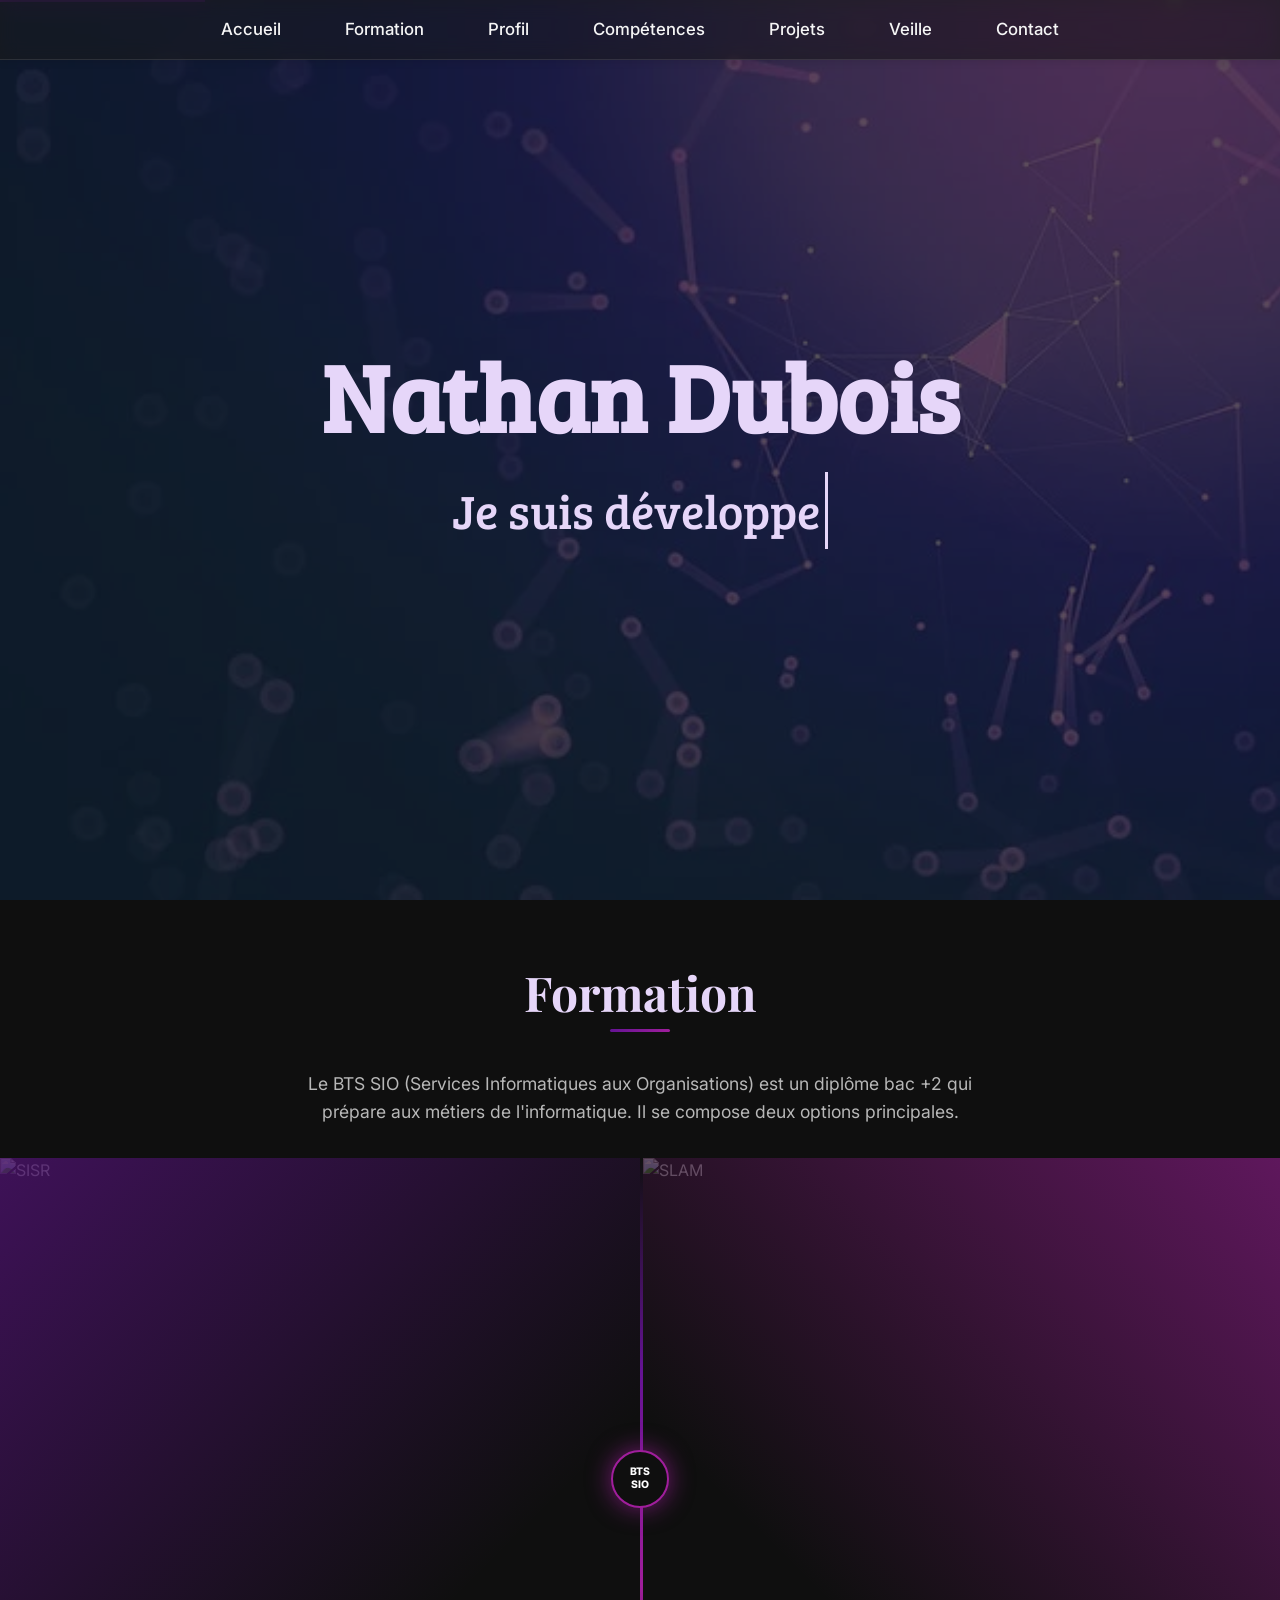
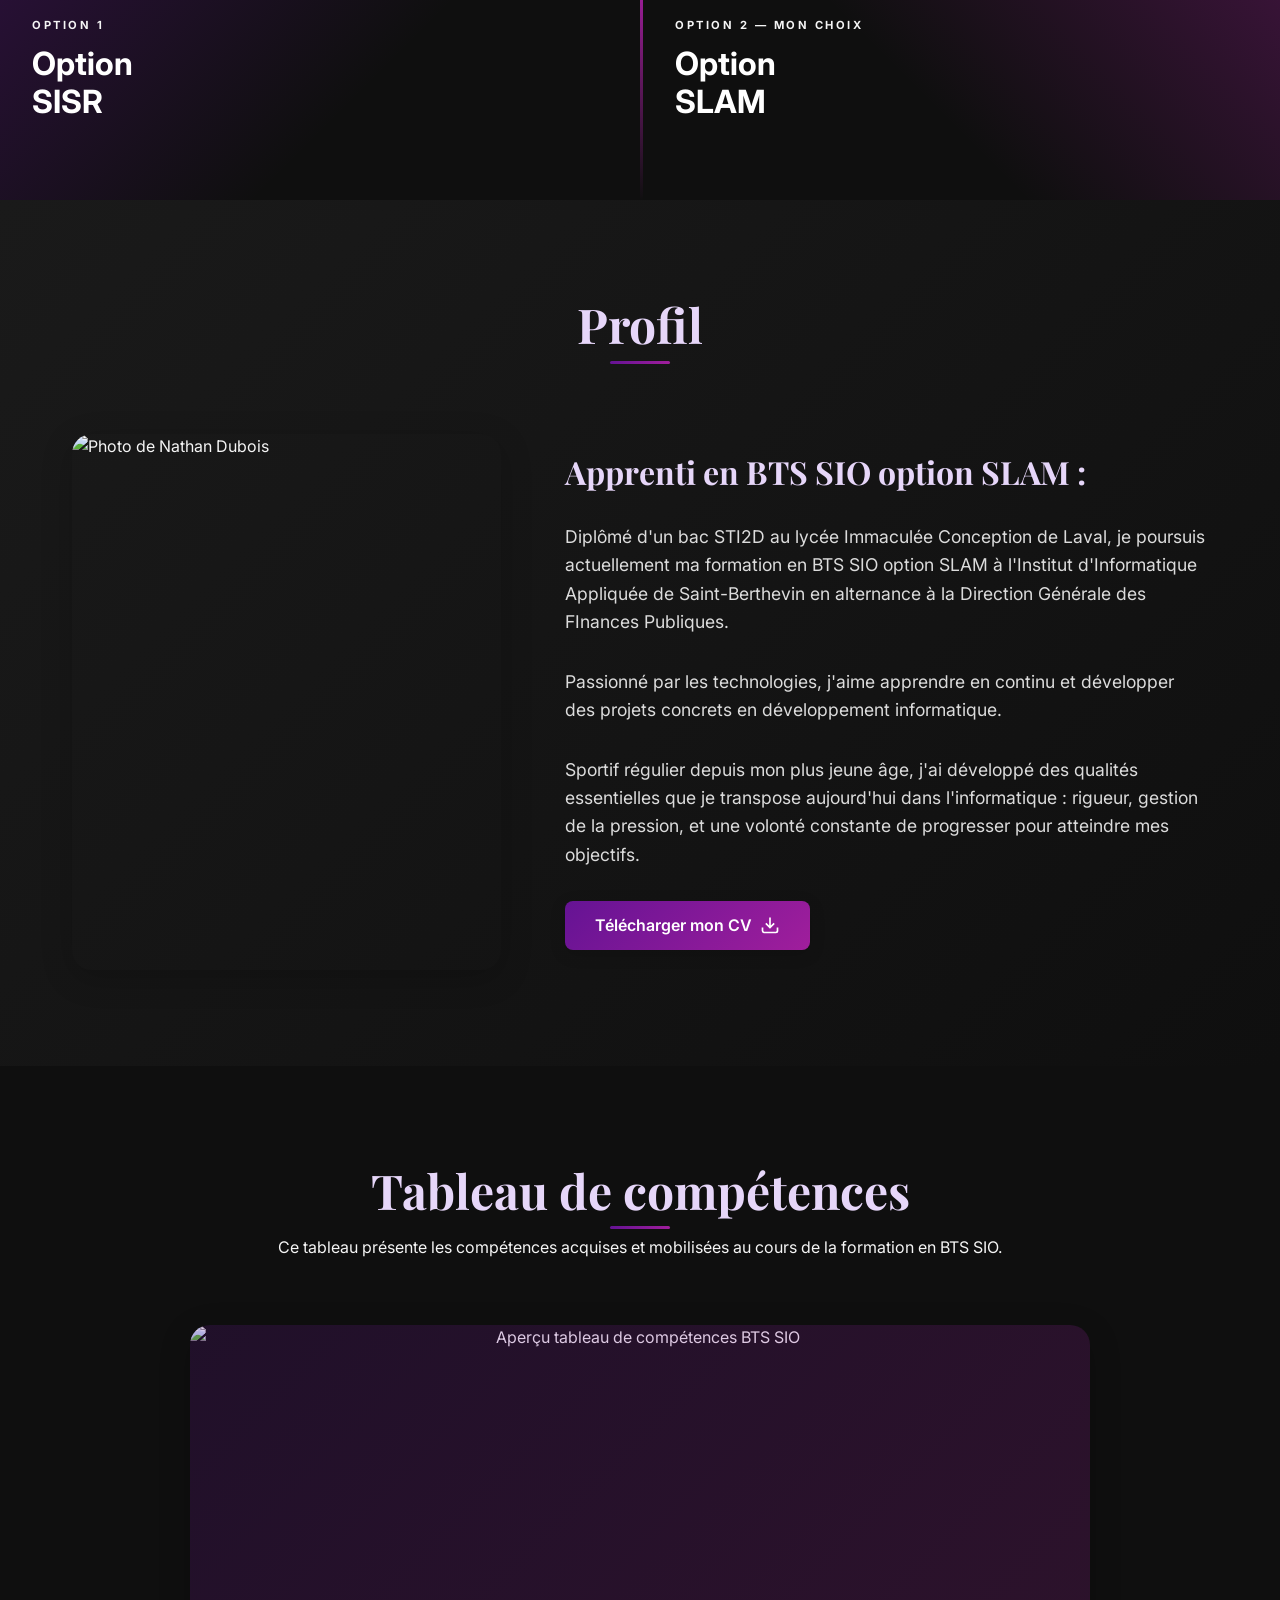
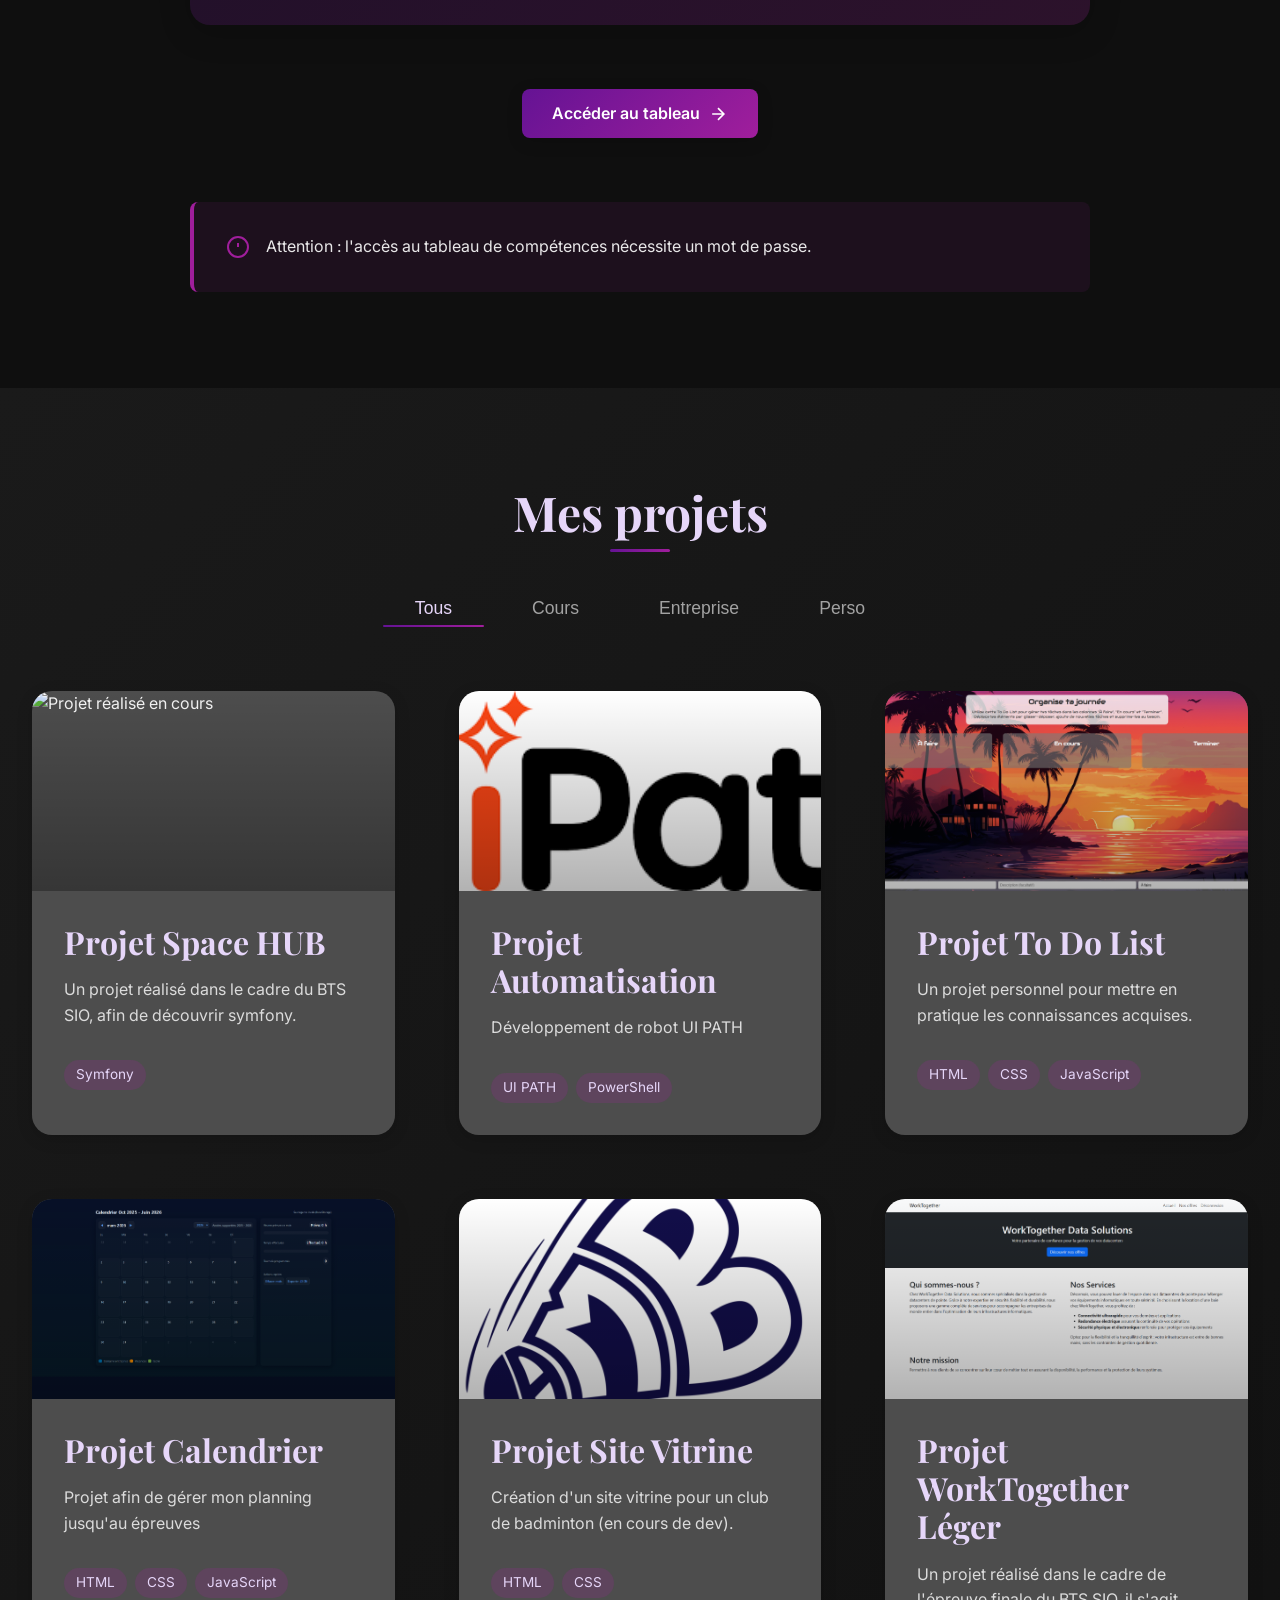
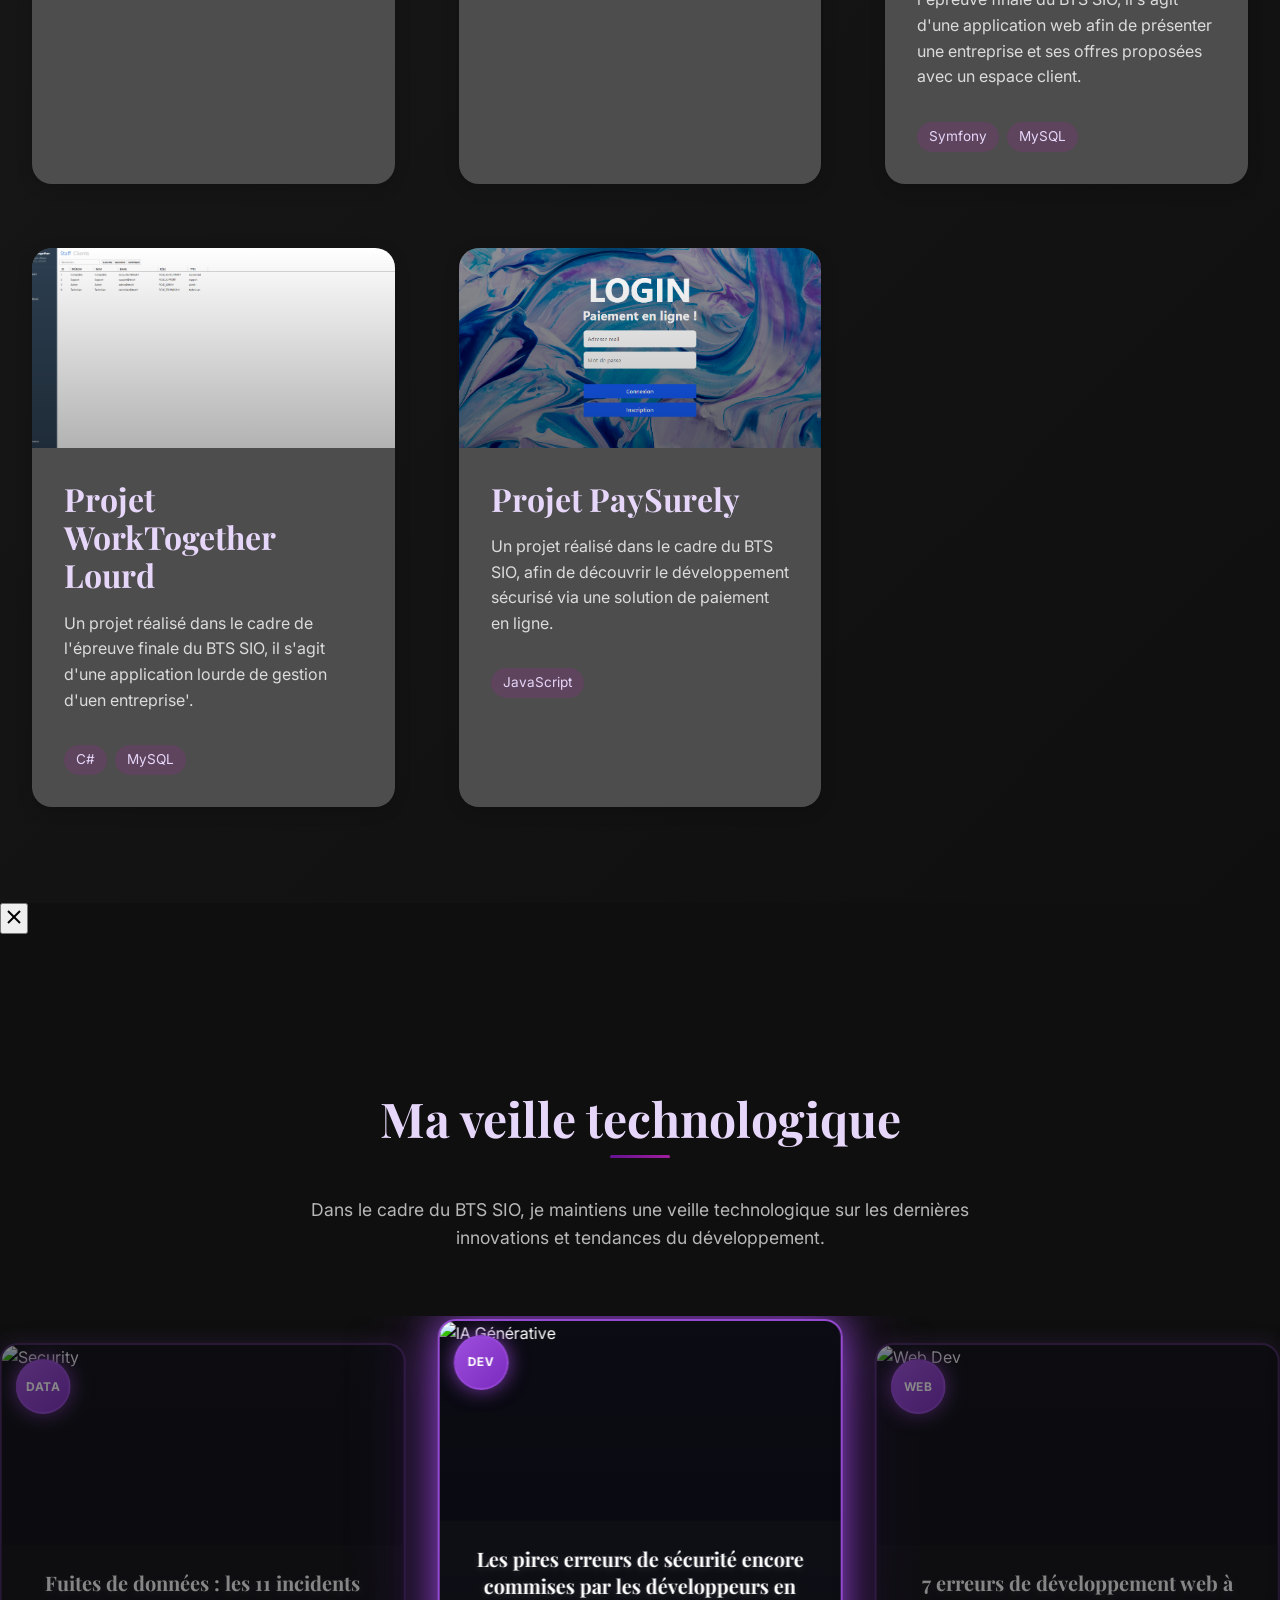
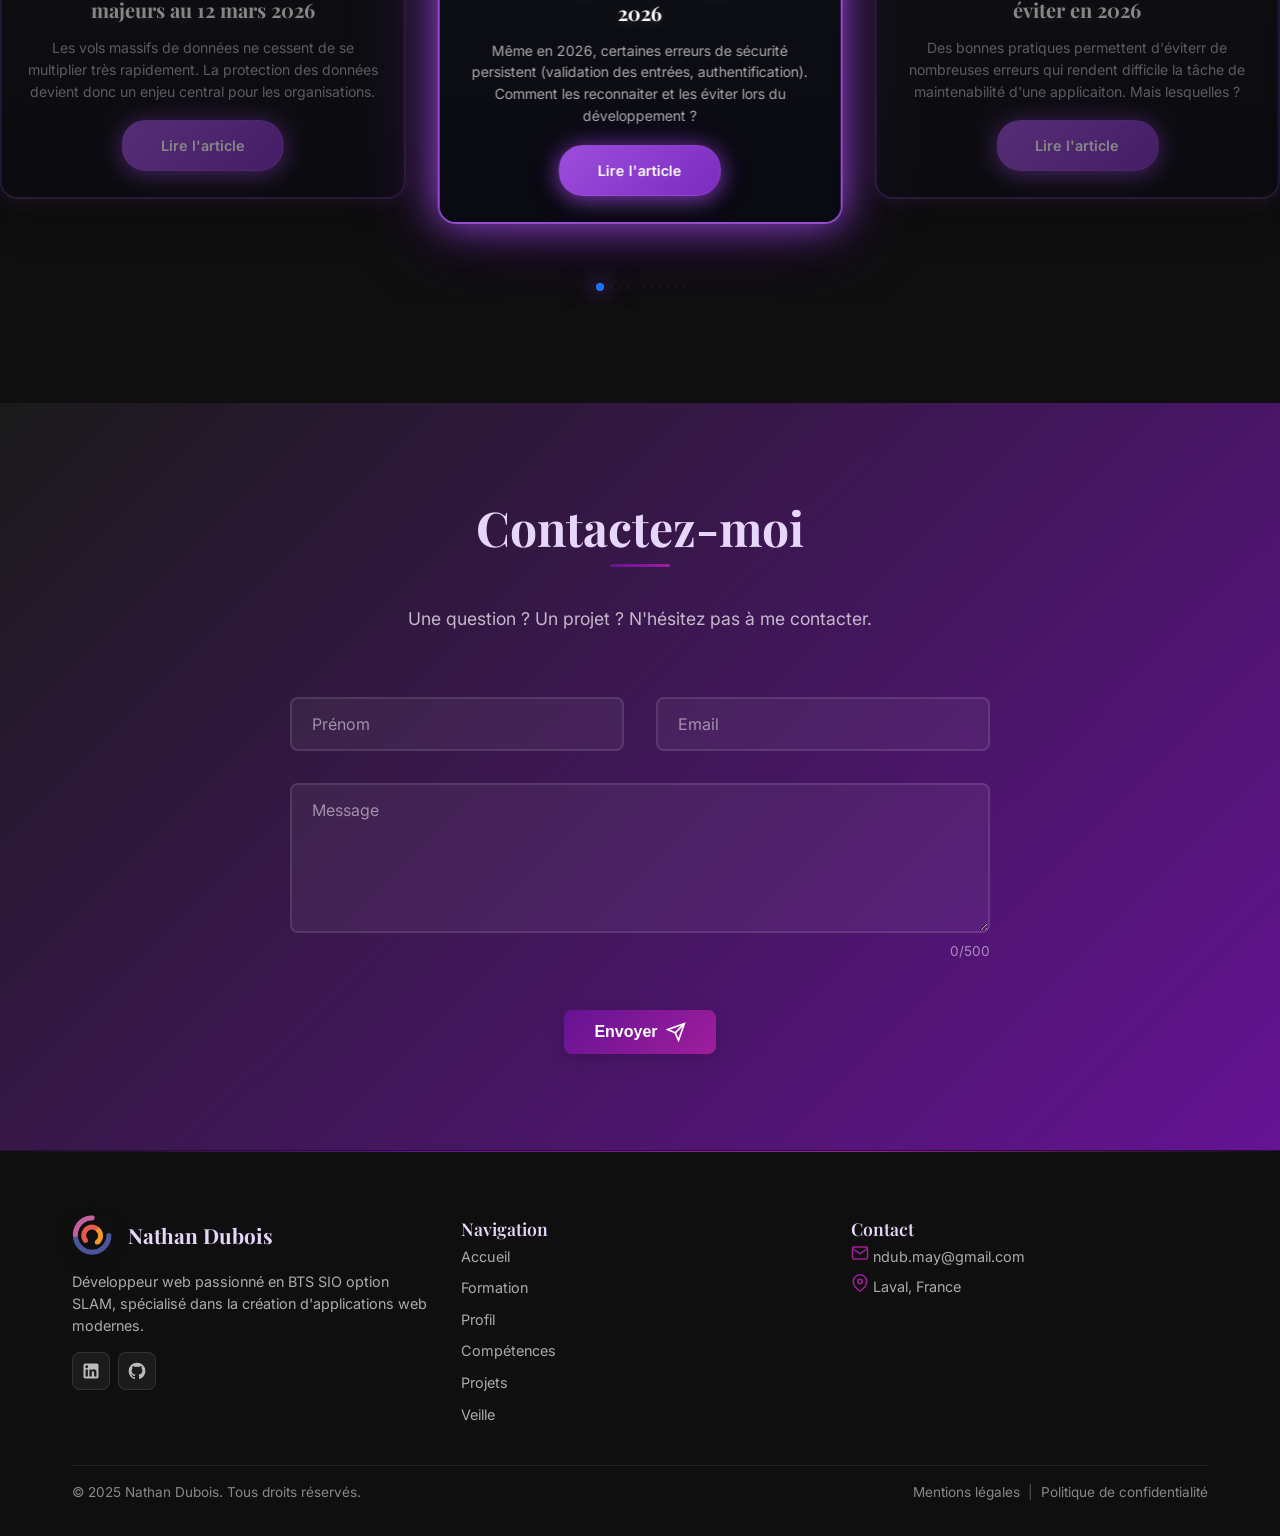
==== commit f946ebcc: "Add test.pdf document to assets directory" ====
--- a/public/index.html
+++ b/public/index.html
@@ -208,7 +208,7 @@
                             transpose aujourd'hui dans l'informatique : rigueur, gestion de la pression, et une volonté 
                             constante de progresser pour atteindre mes objectifs.    
                         </p>
-                        <a href="../documents/cv.pdf" target="_blank" rel="noopener noreferrer" class="bouton">
+                        <a href="assets/documents/cv.pdf" target="_blank" rel="noopener noreferrer" class="bouton">
                             <span>Télécharger mon CV</span>
                             <svg width="20" height="20" viewBox="0 0 24 24" fill="none" stroke="currentColor" stroke-width="2">
                                 <path d="M21 15v4a2 2 0 0 1-2 2H5a2 2 0 0 1-2-2v-4M7 10l5 5 5-5M12 15V3"/>
--- a/public/assets/css/style.css
+++ b/public/assets/css/style.css
@@ -1131,58 +1131,55 @@
 ============================ */
 
 .veilleSwiper {
-    max-width: 1200px;  /* Ajusté pour 5 cartes de 280px */
     width: 100%;
-    margin: 0 auto;
-    padding: 80px 30px;
-    perspective: 1800px;
-    overflow: visible !important;
+    padding: 60px 0 80px;
+    overflow: hidden;
 }
 
 .swiper-wrapper {
     align-items: center;
 }
 
-/* 5 cartes visibles comme dans l'image */
 .swiper-slide {
-    width: 280px;
-    min-width: 280px;
-    max-width: 280px;
     height: 480px;
-    display: flex;
-    justify-content: center;
-    align-items: center;
-    transition: all 0.5s cubic-bezier(0.25, 0.46, 0.45, 0.94);
-    flex-shrink: 0;
-}
-
-/* === CARTE - Style exact de l'image === */
+    transition: transform 0.4s ease, opacity 0.4s ease, filter 0.4s ease;
+    opacity: 0.5;
+    filter: brightness(0.6) scale(0.95);
+    transform: scale(0.88);
+}
+
+.swiper-slide-active {
+    opacity: 1;
+    filter: brightness(1);
+    transform: scale(1);
+}
+
+/* === CARTE === */
 .veilleCarte {
     width: 100%;
     height: 100%;
     display: flex;
     flex-direction: column;
     position: relative;
-    
     border-radius: 18px;
     overflow: hidden;
-    
-    /* Fond noir profond */
     background: linear-gradient(180deg, 
     rgba(12, 12, 20, 0.98) 0%, 
     rgba(8, 8, 15, 1) 100%
     );
-    
-    /* Bordure violette lumineuse COMME L'IMAGE */
-    border: 2.5px solid rgba(157, 78, 221, 0.7);
-    
-    /* Glow violet externe */
+    border: 2.5px solid rgba(157, 78, 221, 0.4);
     box-shadow: 
-    0 0 25px rgba(157, 78, 221, 0.6),
-    0 0 50px rgba(123, 44, 191, 0.4),
-    0 25px 60px rgba(0, 0, 0, 0.8);
-    
-    transition: all 0.5s ease;
+    0 0 20px rgba(157, 78, 221, 0.3),
+    0 20px 40px rgba(0, 0, 0, 0.6);
+    transition: border-color 0.4s ease, box-shadow 0.4s ease;
+}
+
+.swiper-slide-active .veilleCarte {
+    border-color: rgba(157, 78, 221, 0.95);
+    box-shadow: 
+    0 0 40px rgba(157, 78, 221, 0.9),
+    0 0 80px rgba(123, 44, 191, 0.5),
+    0 30px 60px rgba(0, 0, 0, 0.8);
 }
 
 /* === IMAGE CONTAINER === */
@@ -1301,61 +1298,16 @@
 }
 
 /* ========================================
-ÉTATS DU CAROUSEL - 5 CARTES VISIBLES
+ÉTATS DU CAROUSEL
 ======================================== */
 
-/* Carte ACTIVE (centre) - Plus grande et glow intense */
-.swiper-slide-active .veilleCarte {
-    transform: scale(1.08) translateZ(100px);
-    
-    border-color: rgba(157, 78, 221, 0.95);
-    box-shadow: 
-    0 0 40px rgba(157, 78, 221, 0.9),
-    0 0 80px rgba(123, 44, 191, 0.7),
-    0 0 120px rgba(101, 19, 148, 0.5),
-    0 30px 80px rgba(0, 0, 0, 0.9);
-}
-
 .swiper-slide-active .carte-image img {
-    transform: scale(1.03);
     filter: saturate(1.4) contrast(1.2) brightness(1.0);
 }
 
-/* Cartes à côté (prev et next) - Légèrement en retrait */
-.swiper-slide-prev .veilleCarte,
-.swiper-slide-next .veilleCarte {
-    opacity: 0.75;
-    filter: brightness(0.7);
-}
-
-.swiper-slide-prev .veilleCarte {
-    transform: 
-    translateX(-35px) 
-    rotateY(12deg) 
-    translateZ(-80px) 
-    scale(0.88);
-}
-
-.swiper-slide-next .veilleCarte {
-    transform: 
-    translateX(35px) 
-    rotateY(-12deg) 
-    translateZ(-80px) 
-    scale(0.88);
-}
-
-/* Cartes plus éloignées (2e de chaque côté) */
-.swiper-slide-prev + .swiper-slide-prev .veilleCarte,
-.swiper-slide-next + .swiper-slide-next .veilleCarte {
-    opacity: 0.45;
-    filter: brightness(0.5);
-    transform: scale(0.75) translateZ(-150px);
-}
-
-/* Toutes les autres cartes encore plus loin */
-.swiper-slide:not(.swiper-slide-active):not(.swiper-slide-prev):not(.swiper-slide-next) .veilleCarte {
-    opacity: 0.3;
-    filter: brightness(0.4);
+/* Hover sur carte non-active */
+.swiper-slide:not(.swiper-slide-active) .veilleCarte:hover {
+    border-color: rgba(157, 78, 221, 0.7);
 }
 
 /* === PAGINATION === */
@@ -1382,78 +1334,6 @@
     0 0 35px rgba(123, 44, 191, 0.7);
 }
 
-/* Hover sur carte non-active */
-.swiper-slide:not(.swiper-slide-active) .veilleCarte:hover {
-    border-color: rgba(157, 78, 221, 0.85);
-    box-shadow: 
-    0 0 35px rgba(157, 78, 221, 0.75),
-    0 0 65px rgba(123, 44, 191, 0.55);
-}
-
-/* === BOUTONS NAVIGATION SWIPER === */
-
-.veille-btn-prev,
-.veille-btn-next {
-    position: absolute;
-    top: 50%;
-    transform: translateY(-50%);
-    z-index: 20;
-
-    width: 48px;
-    height: 48px;
-    border-radius: 50%;
-    border: 2px solid rgba(157, 78, 221, 0.5);
-    background: rgba(15, 15, 22, 0.85);
-    backdrop-filter: blur(8px);
-    cursor: pointer;
-
-    display: flex;
-    align-items: center;
-    justify-content: center;
-
-    color: var(--color-accent);
-    box-shadow: 0 0 18px rgba(157, 78, 221, 0.35);
-    transition: all 0.3s ease;
-}
-
-/* Flèches SVG via ::after */
-.veille-btn-prev::after,
-.veille-btn-next::after {
-    content: '';
-    display: block;
-    width: 10px;
-    height: 10px;
-    border-top: 2px solid var(--color-accent);
-    border-right: 2px solid var(--color-accent);
-}
-
-.veille-btn-prev::after {
-    transform: rotate(-135deg) translate(-2px, 2px);
-}
-
-.veille-btn-next::after {
-    transform: rotate(45deg) translate(-2px, 2px);
-}
-
-.veille-btn-prev { left: 16px; }
-.veille-btn-next { right: 16px; }
-
-.veille-btn-prev:hover,
-.veille-btn-next:hover {
-    background: linear-gradient(135deg, rgba(101, 19, 148, 0.8), rgba(160, 30, 156, 0.8));
-    border-color: rgba(157, 78, 221, 0.9);
-    box-shadow:
-        0 0 25px rgba(157, 78, 221, 0.7),
-        0 0 50px rgba(123, 44, 191, 0.4);
-    transform: translateY(-50%) scale(1.1);
-}
-
-/* Masquer les flèches par défaut de Swiper */
-.veille-btn-prev.swiper-button-disabled,
-.veille-btn-next.swiper-button-disabled {
-    opacity: 0.3;
-    cursor: not-allowed;
-}
 
 @media (max-width: 968px) {
     
@@ -1532,23 +1412,19 @@
     }
     
     .veilleSwiper {
-        padding: 70px 20px;
+        padding: 40px 0 60px;
     }
     
     .swiper-slide {
-        height: 620px;
+        height: 500px;
     }
     
     .carte-image {
-        height: 280px;
+        height: 200px;
     }
     
     .carte-content h3 {
         font-size: 1.1rem;
-    }
-    
-    .swiper-slide-active .veilleCarte {
-        transform: scale(1.04) translateZ(70px);
     }
 }
 
@@ -1598,11 +1474,11 @@
     }
     
     .swiper-slide {
-        height: 580px;
+        height: 460px;
     }
     
     .carte-image {
-        height: 260px;
+        height: 180px;
     }
     
     .badge-tech {
@@ -1611,180 +1487,6 @@
         font-size: 0.7rem;
     }   
 }
-/* === Modal Projet === */
-
-.modal-overlay {
-    position: fixed;
-    inset: 0;
-    background: rgba(0, 0, 0, 0.75);
-    backdrop-filter: blur(6px);
-    z-index: 5000;
-    display: flex;
-    align-items: center;
-    justify-content: center;
-    padding: var(--spacing-md);
-    opacity: 0;
-    visibility: hidden;
-    transition: opacity 0.35s ease, visibility 0.35s ease;
-}
-
-.modal-overlay.open {
-    opacity: 1;
-    visibility: visible;
-}
-
-.modal-container {
-    background: var(--color-dark);
-    border: 1px solid rgba(160, 30, 156, 0.4);
-    border-radius: var(--radius-lg);
-    box-shadow: 0 0 60px rgba(160, 30, 156, 0.3), 0 30px 80px rgba(0,0,0,0.6);
-    max-width: 600px;
-    width: 100%;
-    max-height: 90vh;
-    overflow-y: auto;
-    display: flex;
-    flex-direction: column;
-    position: relative;
-    transform: translateY(30px) scale(0.97);
-    transition: transform 0.35s cubic-bezier(0.22, 1, 0.36, 1);
-}
-
-.modal-overlay.open .modal-container {
-    transform: translateY(0) scale(1);
-}
-
-.modal-close {
-    position: absolute;
-    top: 14px;
-    right: 14px;
-    z-index: 10;
-    background: rgba(0,0,0,0.5);
-    border: 1px solid rgba(255,255,255,0.15);
-    color: rgba(255,255,255,0.8);
-    border-radius: 50%;
-    width: 38px;
-    height: 38px;
-    display: flex;
-    align-items: center;
-    justify-content: center;
-    cursor: pointer;
-    transition: all var(--transition-base);
-}
-
-.modal-close:hover {
-    background: rgba(160, 30, 156, 0.5);
-    color: white;
-    border-color: var(--color-secondary);
-    transform: rotate(90deg);
-}
-
-.modal-image-wrap {
-    position: relative;
-    width: 100%;
-    height: 240px;
-    flex-shrink: 0;
-    overflow: hidden;
-    border-radius: var(--radius-lg) var(--radius-lg) 0 0;
-}
-
-.modal-img {
-    width: 100%;
-    height: 100%;
-    object-fit: cover;
-    display: block;
-    transition: transform var(--transition-slow);
-}
-
-.modal-container:hover .modal-img {
-    transform: scale(1.04);
-}
-
-.modal-badge-tags {
-    position: absolute;
-    bottom: 14px;
-    left: 14px;
-    display: flex;
-    flex-wrap: wrap;
-    gap: 6px;
-}
-
-.modal-badge-tags .tag {
-    font-size: 0.78rem;
-    padding: 3px 10px;
-    background: rgba(101, 19, 148, 0.85);
-    border: 1px solid rgba(160, 30, 156, 0.6);
-    backdrop-filter: blur(4px);
-}
-
-.modal-content {
-    padding: var(--spacing-md) var(--spacing-md) var(--spacing-lg);
-    display: flex;
-    flex-direction: column;
-    gap: var(--spacing-sm);
-}
-
-.modal-titre {
-    color: var(--color-accent);
-    font-size: clamp(1.2rem, 2vw, 1.5rem);
-    margin-bottom: 0;
-}
-
-.modal-desc {
-    color: rgba(255, 255, 255, 0.8);
-    font-size: 0.95rem;
-    line-height: 1.75;
-    margin-bottom: 0;
-}
-
-.modal-meta {
-    display: flex;
-    flex-wrap: wrap;
-    gap: var(--spacing-xs);
-}
-
-.modal-meta-item {
-    display: flex;
-    align-items: center;
-    gap: 6px;
-    font-size: 0.85rem;
-    color: rgba(255, 255, 255, 0.6);
-    background: rgba(255,255,255,0.05);
-    border: 1px solid rgba(255,255,255,0.1);
-    border-radius: 20px;
-    padding: 4px 12px;
-}
-
-.modal-meta-item strong {
-    color: var(--color-accent);
-}
-
-.modal-statut-encours {
-    background: rgba(245, 158, 11, 0.1);
-    border-color: rgba(245, 158, 11, 0.3);
-    color: rgba(245, 158, 11, 0.9);
-}
-
-.modal-actions {
-    margin-top: var(--spacing-xs);
-}
-
-/* Curseur pointer sur les cartes pour indiquer qu'elles sont cliquables */
-.projetCarte {
-    cursor: pointer;
-}
-
-@media (max-width: 640px) {
-    .modal-container {
-        max-height: 95vh;
-    }
-    .modal-image-wrap {
-        height: 200px;
-    }
-    .modal-content {
-        padding: var(--spacing-md);
-    }
-}
-
 @media (prefers-reduced-motion: reduce) {
     *, *::before, *::after {
         animation-duration: 0.01ms ;
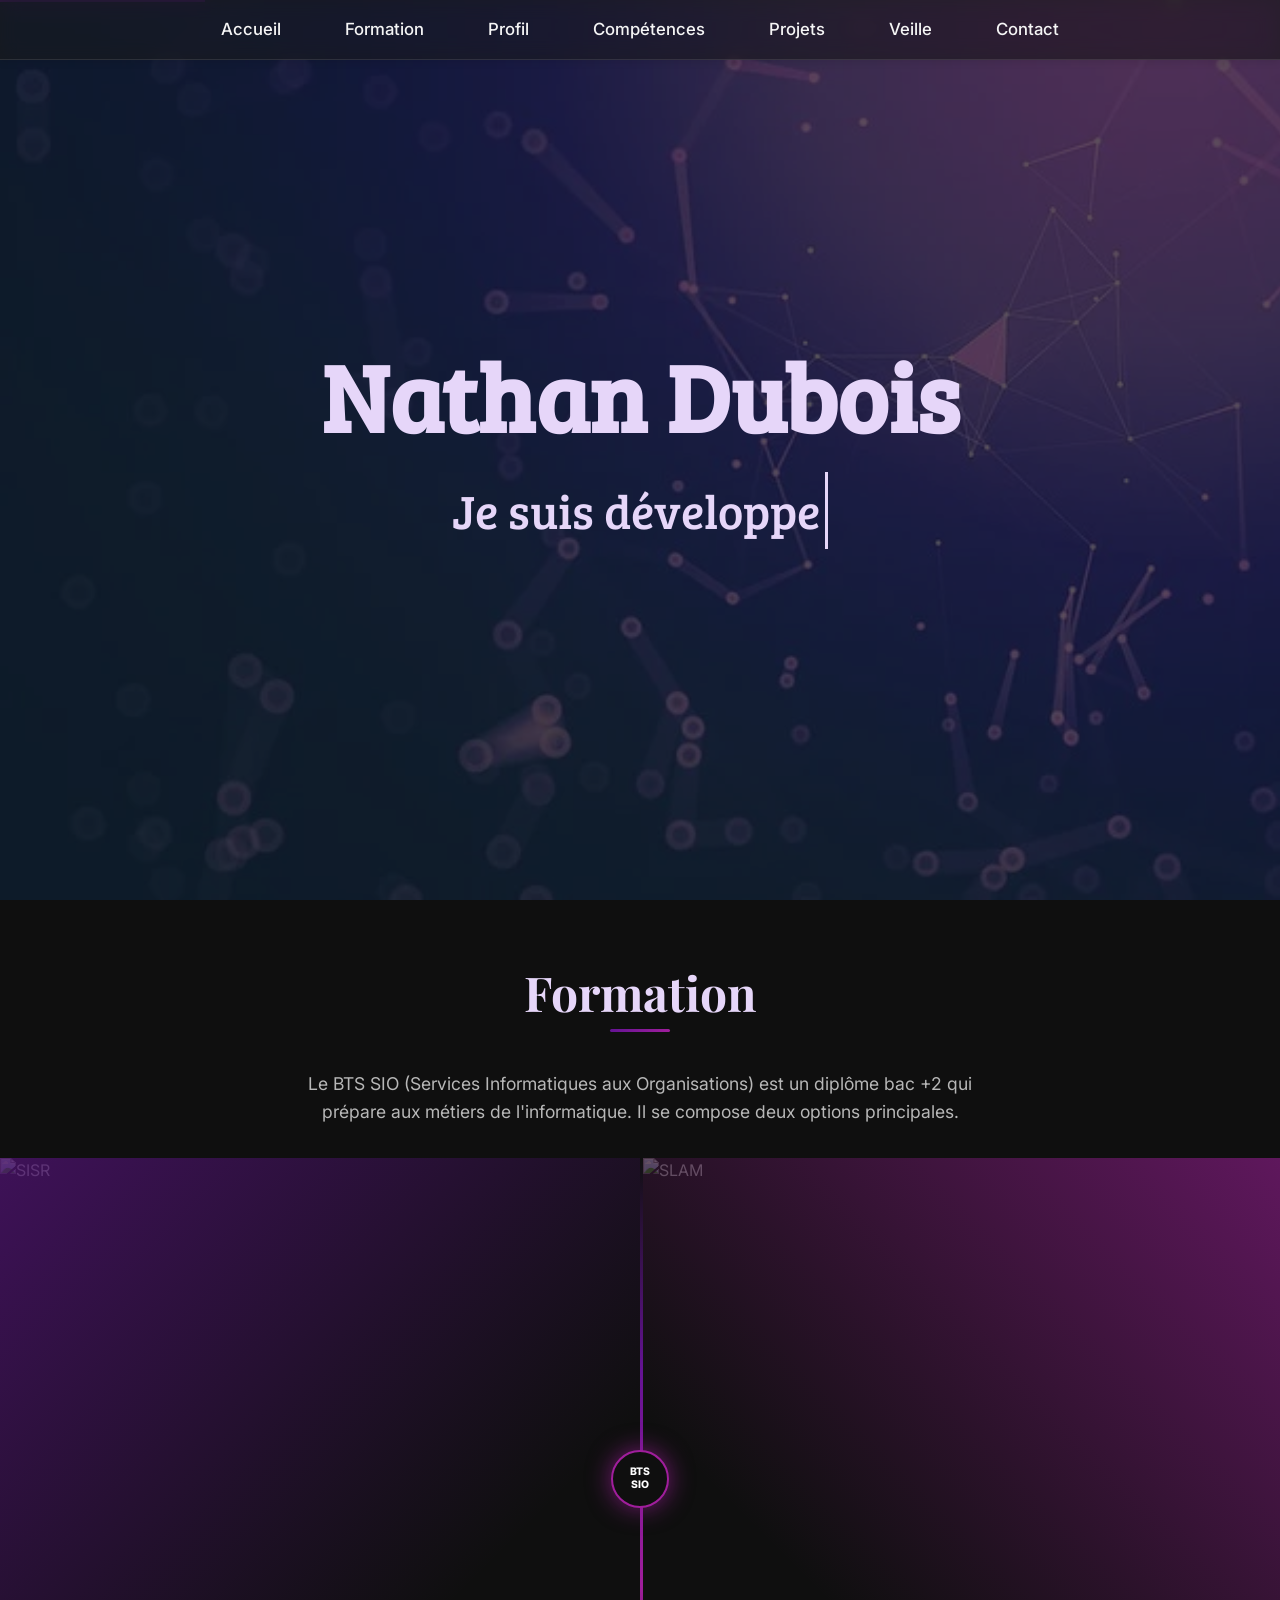
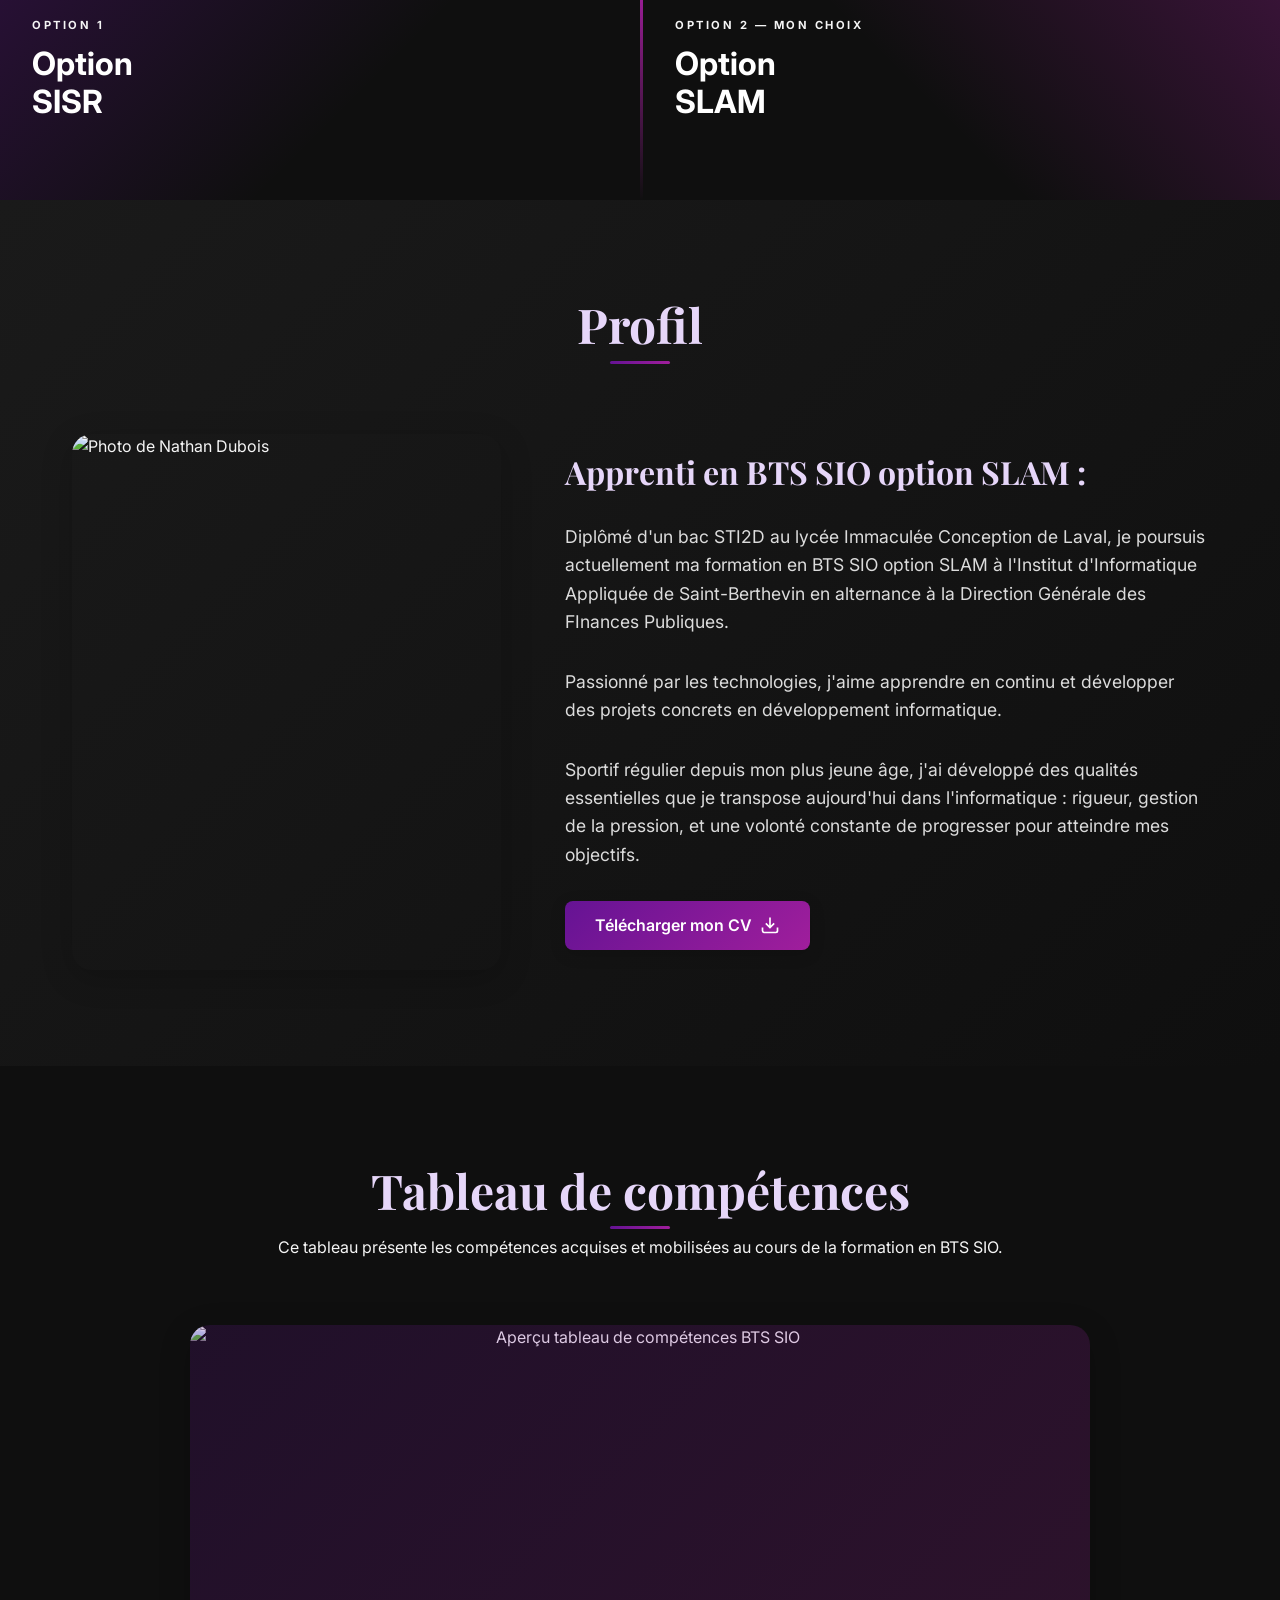
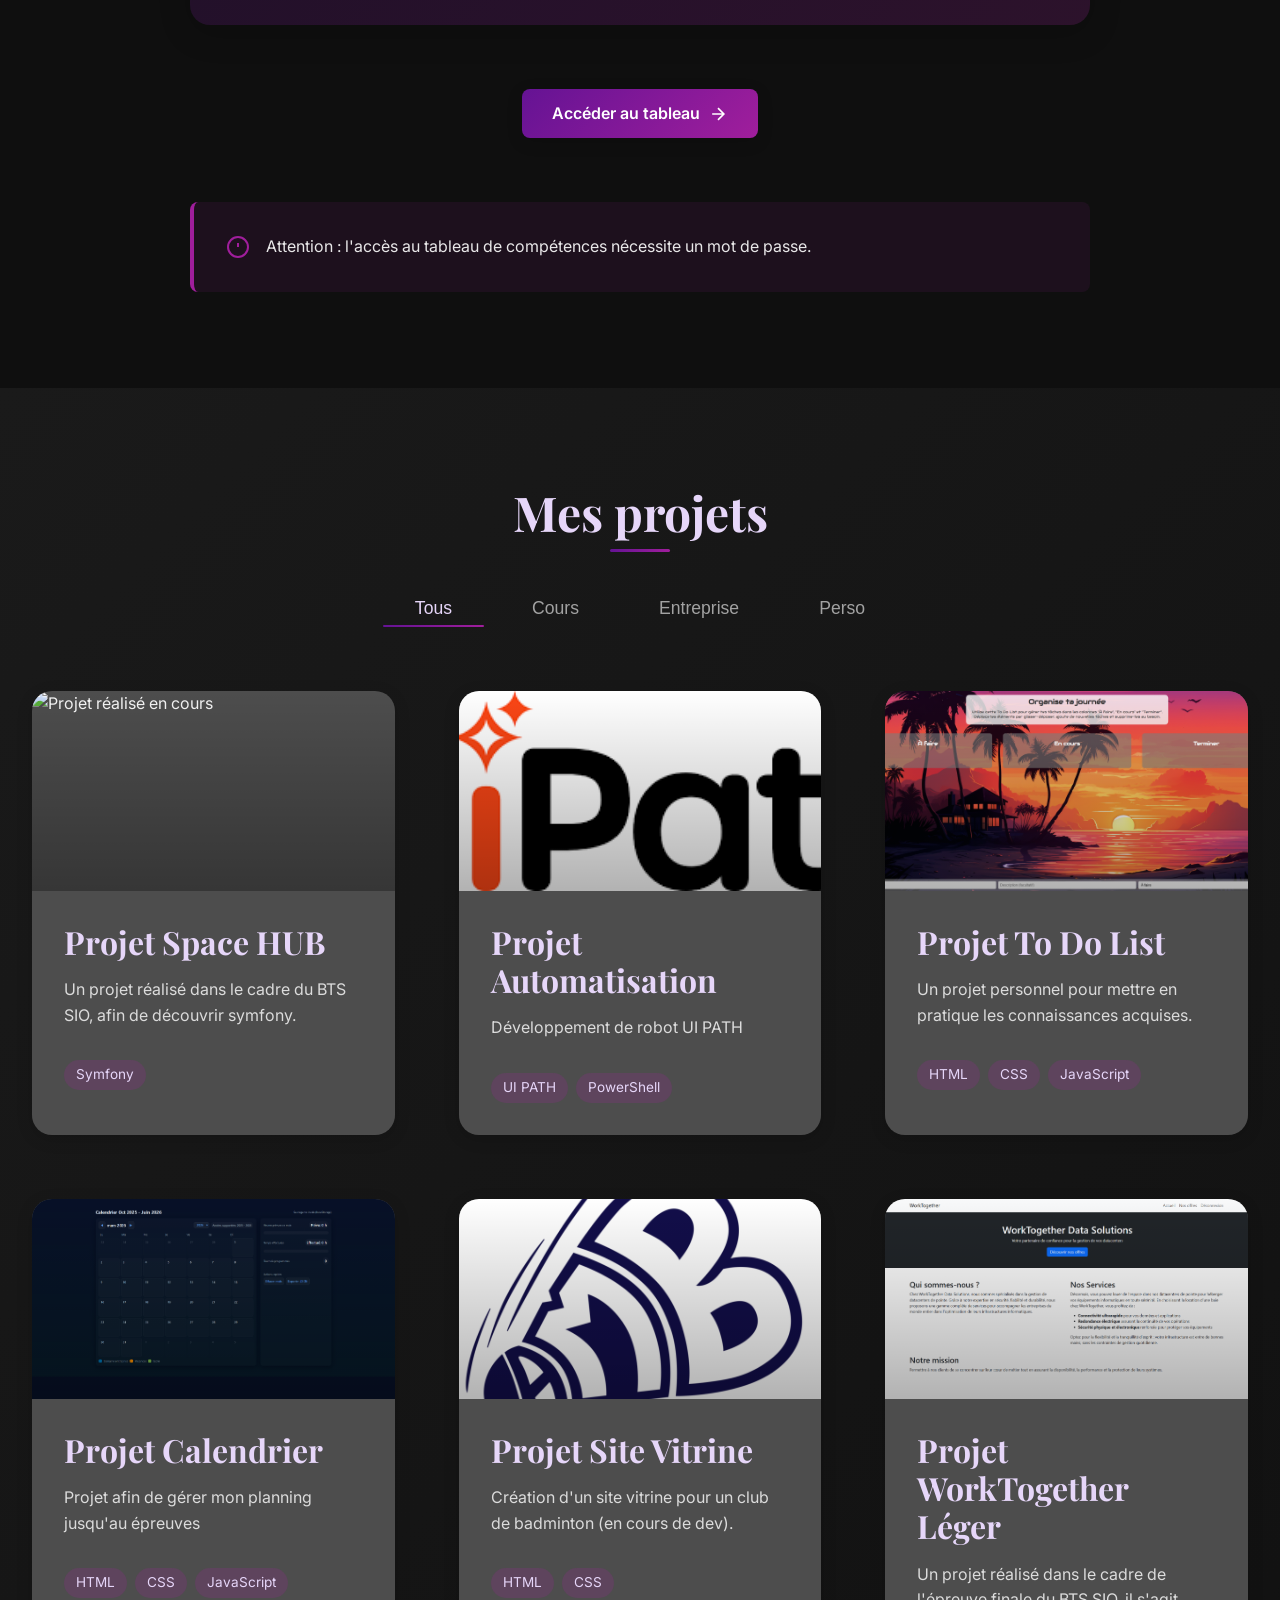
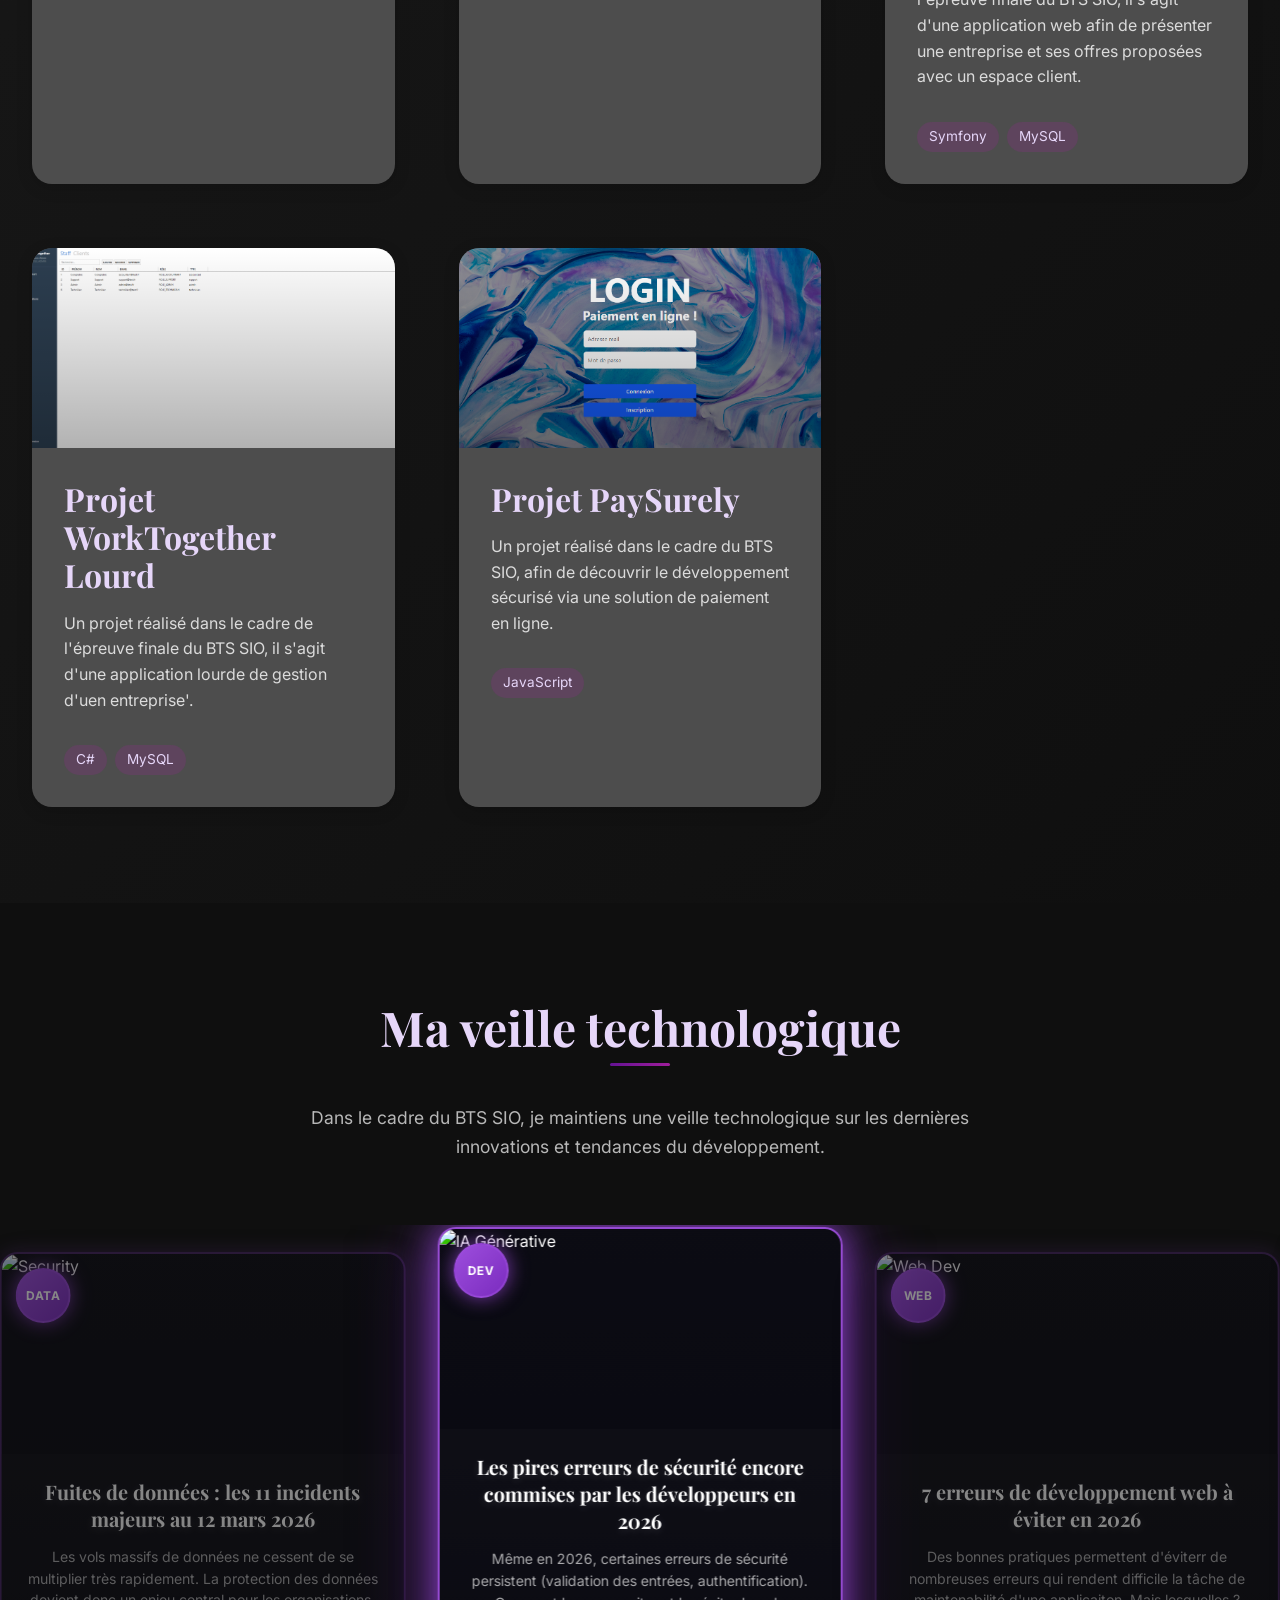
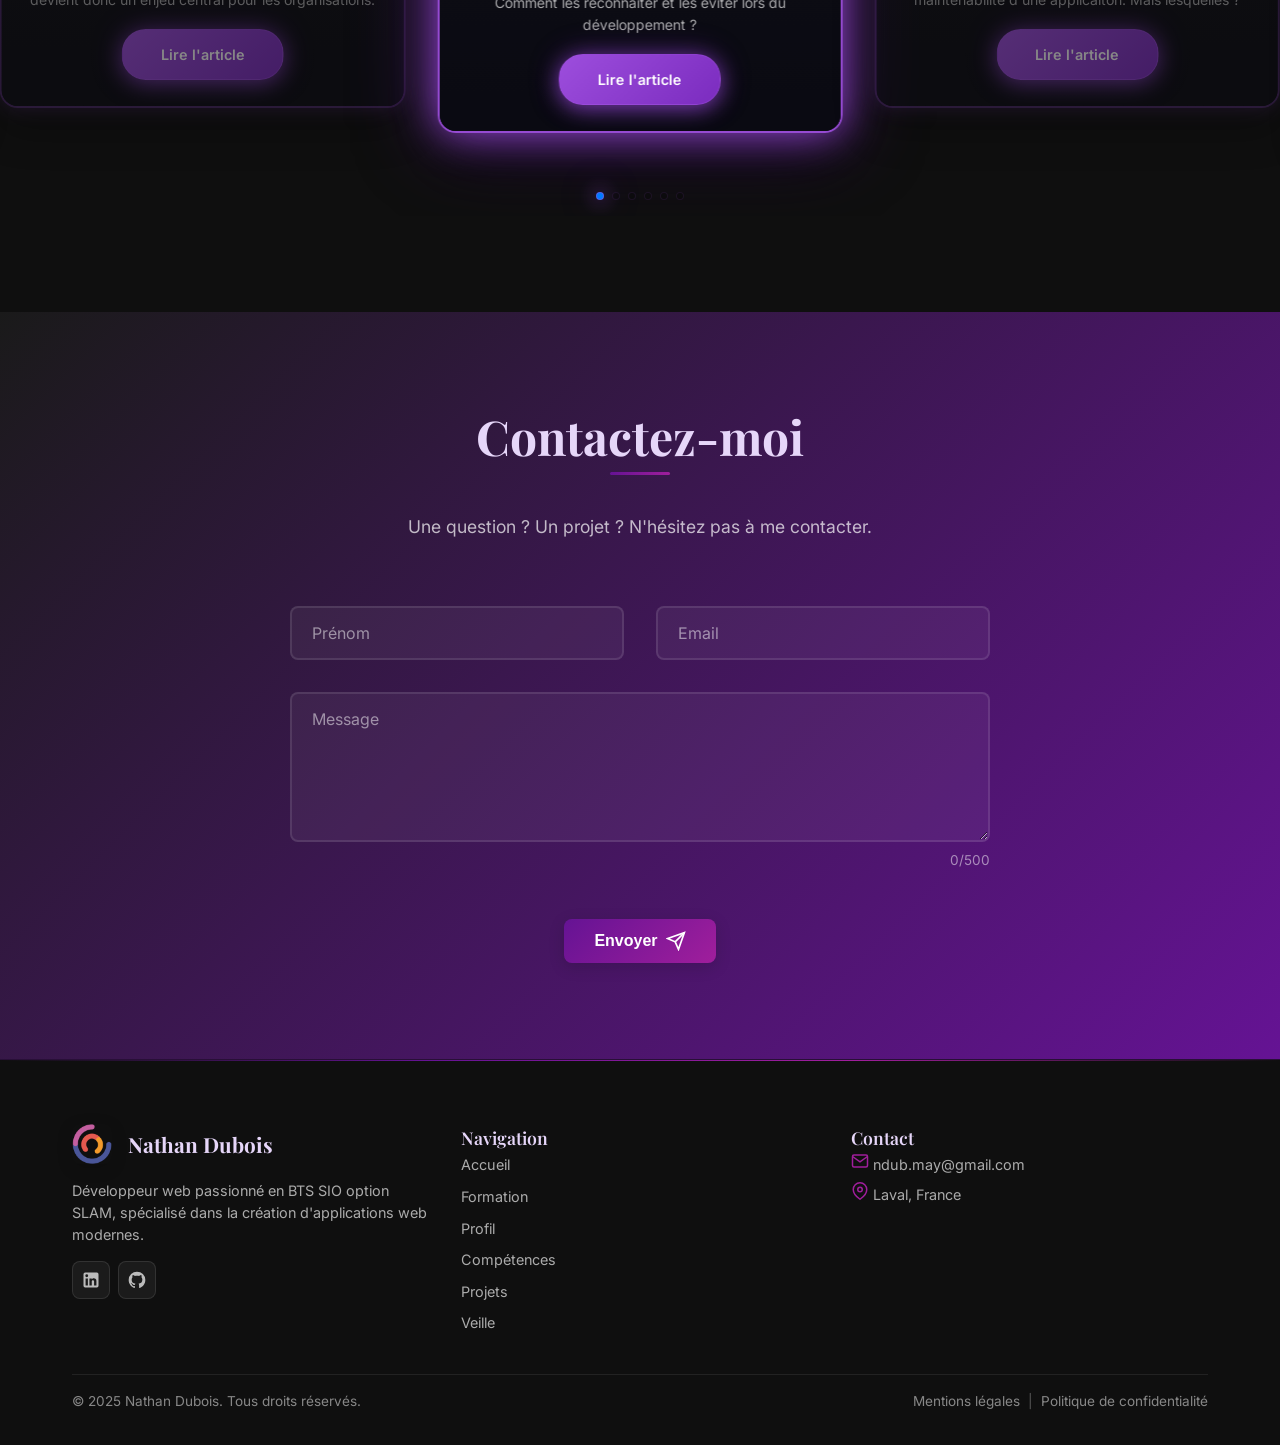
==== commit fde811b5: "Ajout - Search Console" ====
--- a/public/index.html
+++ b/public/index.html
@@ -1,6 +1,9 @@
 <!DOCTYPE html>
 <html lang="fr">
 <head>
+    <!-- Search Console-->
+    <meta name="google-site-verification" content="gDs8jbovV5CGdZHMILjuKu1orpjeBHjNmgdkN8El3vc" />
+
     <meta charset="UTF-8">
     <meta name="viewport" content="width=device-width, initial-scale=1.0">
     <meta name="description" content="Portfolio de Nathan Dubois, développeur web en BTS SIO SLAM. Projets, compétences et réalisations en alternance.">
--- a/public/assets/css/style.css
+++ b/public/assets/css/style.css
@@ -1334,6 +1334,181 @@
     0 0 35px rgba(123, 44, 191, 0.7);
 }
 
+/* ===========================
+   Modal Projets
+=========================== */
+
+.modal-overlay {
+    position: fixed;
+    inset: 0;
+    background: rgba(0, 0, 0, 0.75);
+    backdrop-filter: blur(6px);
+    z-index: 5000;
+    display: flex;
+    align-items: center;
+    justify-content: center;
+    padding: var(--spacing-md);
+    opacity: 0;
+    visibility: hidden;
+    transition: opacity 0.35s ease, visibility 0.35s ease;
+}
+
+.modal-overlay.open {
+    opacity: 1;
+    visibility: visible;
+}
+
+.modal-container {
+    background: var(--color-dark);
+    border: 1px solid rgba(160, 30, 156, 0.4);
+    border-radius: var(--radius-lg);
+    box-shadow: 0 0 60px rgba(160, 30, 156, 0.3), 0 30px 80px rgba(0,0,0,0.6);
+    max-width: 560px;
+    width: 100%;
+    max-height: 90vh;
+    overflow-y: auto;
+    display: flex;
+    flex-direction: column;
+    position: relative;
+    transform: translateY(30px) scale(0.97);
+    transition: transform 0.35s cubic-bezier(0.22, 1, 0.36, 1);
+}
+
+.modal-overlay.open .modal-container {
+    transform: translateY(0) scale(1);
+}
+
+.modal-close {
+    position: absolute;
+    top: 14px;
+    right: 14px;
+    z-index: 10;
+    background: rgba(0,0,0,0.5);
+    border: 1px solid rgba(255,255,255,0.15);
+    color: rgba(255,255,255,0.8);
+    border-radius: 50%;
+    width: 38px;
+    height: 38px;
+    display: flex;
+    align-items: center;
+    justify-content: center;
+    cursor: pointer;
+    transition: all var(--transition-base);
+}
+
+.modal-close:hover {
+    background: rgba(160, 30, 156, 0.5);
+    color: white;
+    border-color: var(--color-secondary);
+    transform: rotate(90deg);
+}
+
+.modal-image-wrap {
+    position: relative;
+    width: 100%;
+    height: 240px;
+    flex-shrink: 0;
+    overflow: hidden;
+    border-radius: var(--radius-lg) var(--radius-lg) 0 0;
+}
+
+.modal-img {
+    width: 100%;
+    height: 100%;
+    object-fit: cover;
+    display: block;
+    transition: transform var(--transition-slow);
+}
+
+.modal-container:hover .modal-img {
+    transform: scale(1.04);
+}
+
+.modal-badge-tags {
+    position: absolute;
+    bottom: 14px;
+    left: 14px;
+    display: flex;
+    flex-wrap: wrap;
+    gap: 6px;
+}
+
+.modal-badge-tags .tag {
+    font-size: 0.78rem;
+    padding: 3px 10px;
+    background: rgba(101, 19, 148, 0.85);
+    border: 1px solid rgba(160, 30, 156, 0.6);
+    backdrop-filter: blur(4px);
+}
+
+.modal-content {
+    padding: var(--spacing-md) var(--spacing-md) var(--spacing-lg);
+    display: flex;
+    flex-direction: column;
+    gap: var(--spacing-sm);
+}
+
+.modal-titre {
+    color: var(--color-accent);
+    font-size: clamp(1.2rem, 2vw, 1.5rem);
+    margin-bottom: 0;
+}
+
+.modal-desc {
+    color: rgba(255, 255, 255, 0.8);
+    font-size: 0.95rem;
+    line-height: 1.75;
+    margin-bottom: 0;
+}
+
+.modal-meta {
+    display: flex;
+    flex-wrap: wrap;
+    gap: var(--spacing-xs);
+}
+
+.modal-meta-item {
+    display: flex;
+    align-items: center;
+    gap: 6px;
+    font-size: 0.85rem;
+    color: rgba(255, 255, 255, 0.6);
+    background: rgba(255,255,255,0.05);
+    border: 1px solid rgba(255,255,255,0.1);
+    border-radius: 20px;
+    padding: 4px 12px;
+}
+
+.modal-meta-item strong {
+    color: var(--color-accent);
+}
+
+.modal-statut-encours {
+    background: rgba(245, 158, 11, 0.1);
+    border-color: rgba(245, 158, 11, 0.3);
+    color: rgba(245, 158, 11, 0.9);
+}
+
+.modal-actions {
+    margin-top: var(--spacing-xs);
+}
+
+.projetCarte {
+    cursor: pointer;
+}
+
+@media (max-width: 640px) {
+    .modal-container {
+        max-height: 95vh;
+    }
+    .modal-image-wrap {
+        height: 200px;
+    }
+    .modal-content {
+        padding: var(--spacing-md);
+    }
+}
+
 
 @media (max-width: 968px) {
     
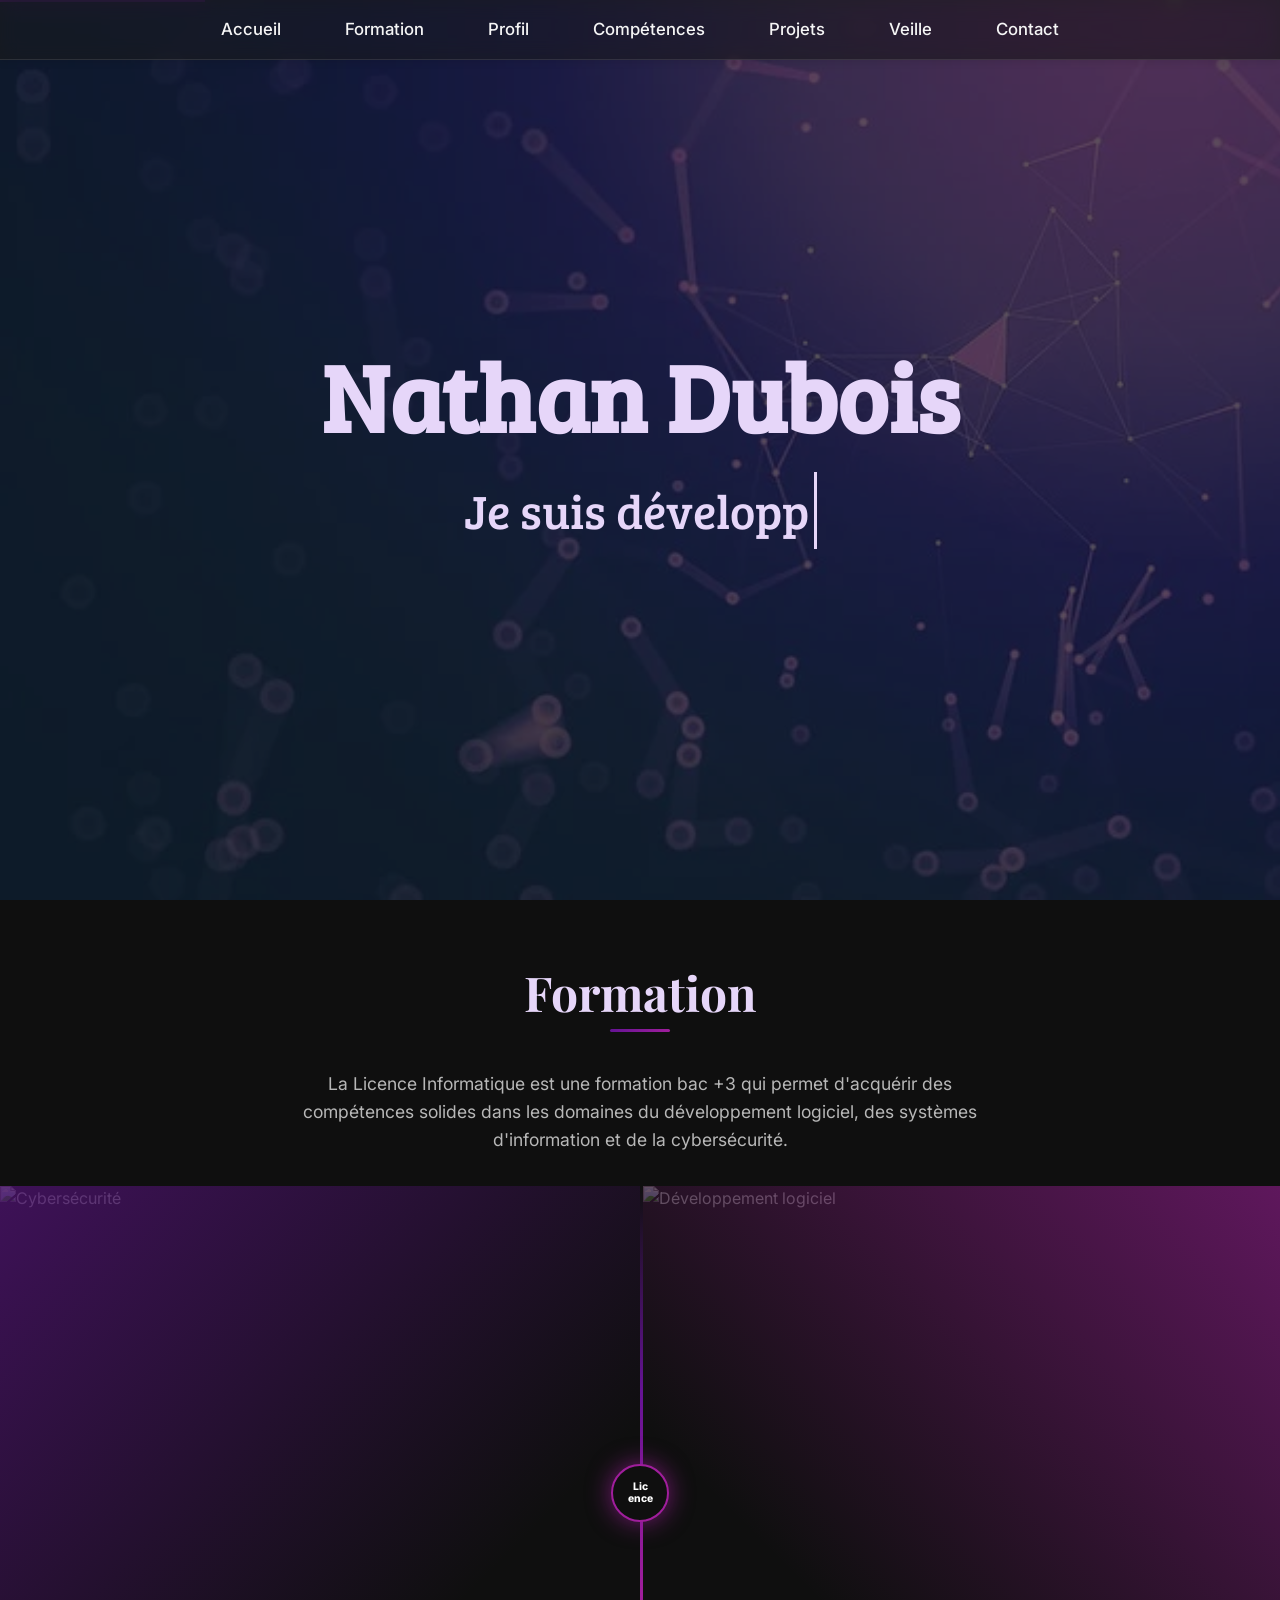
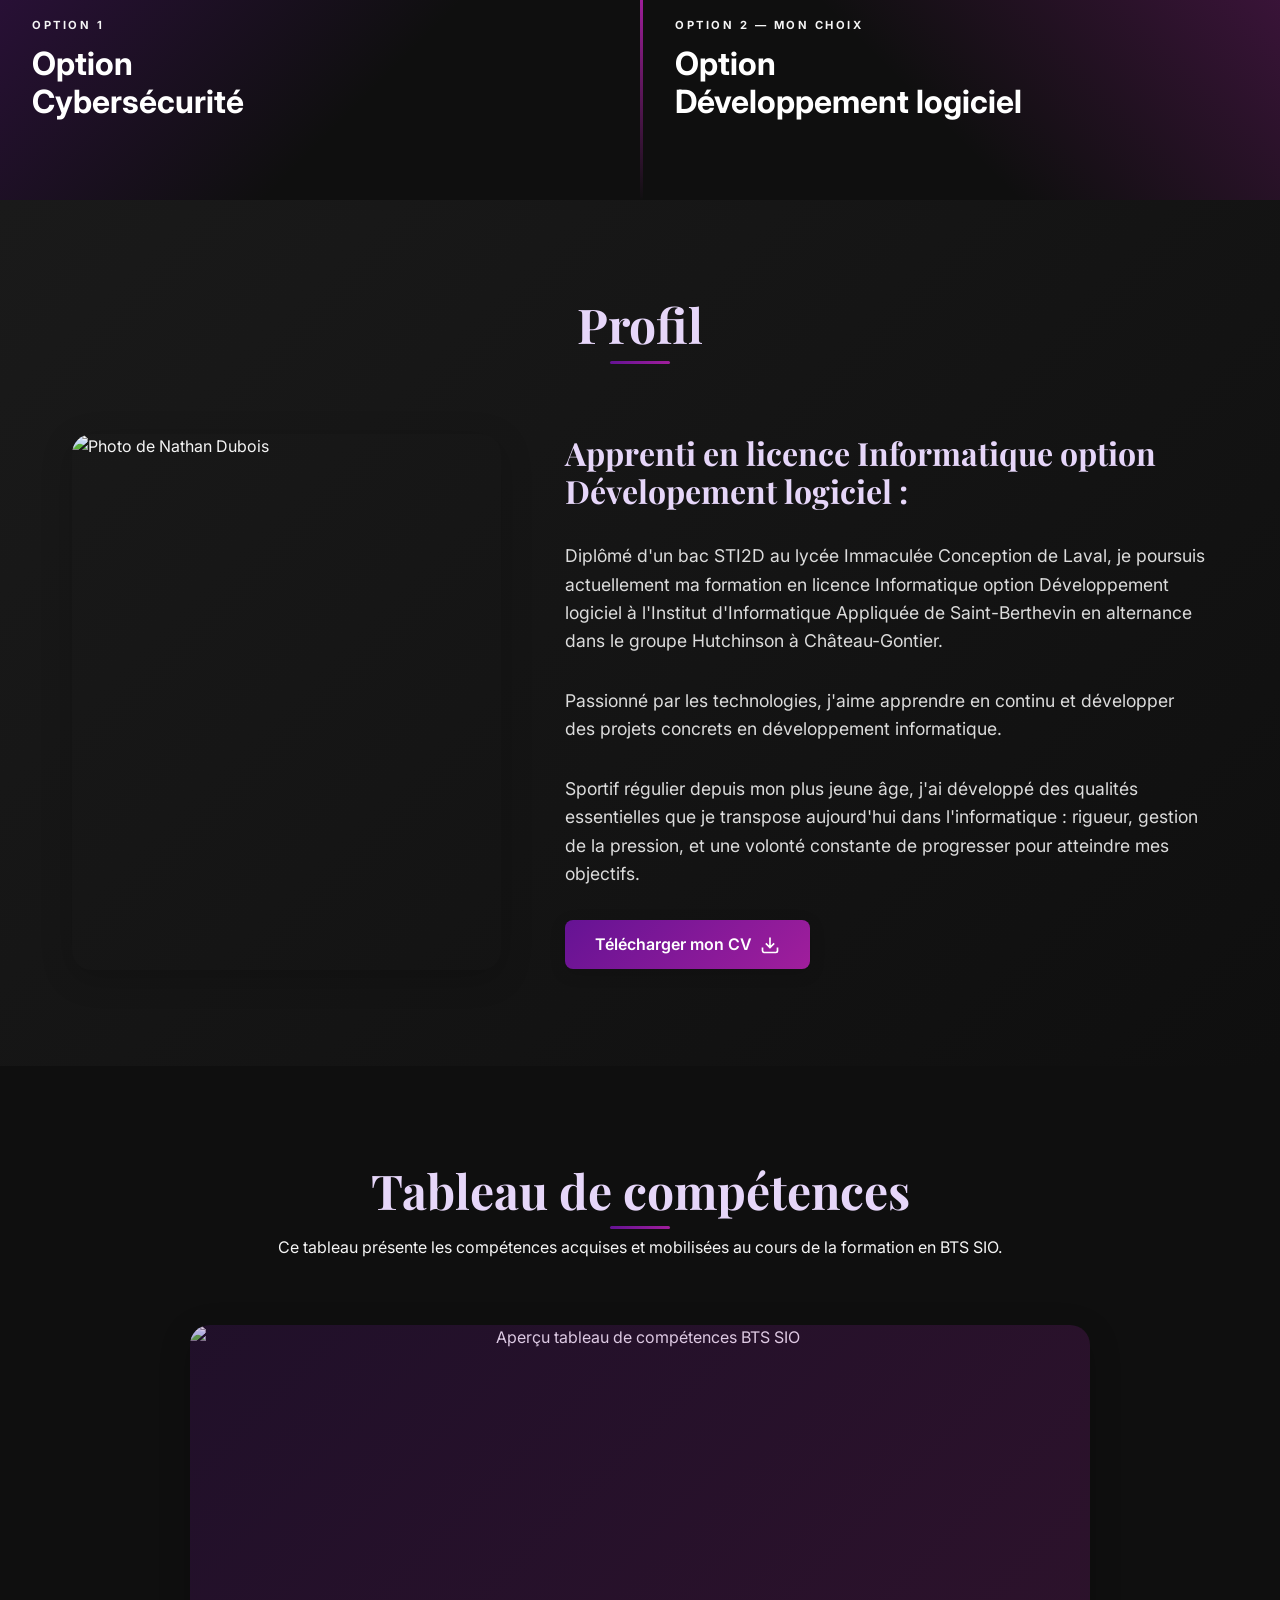
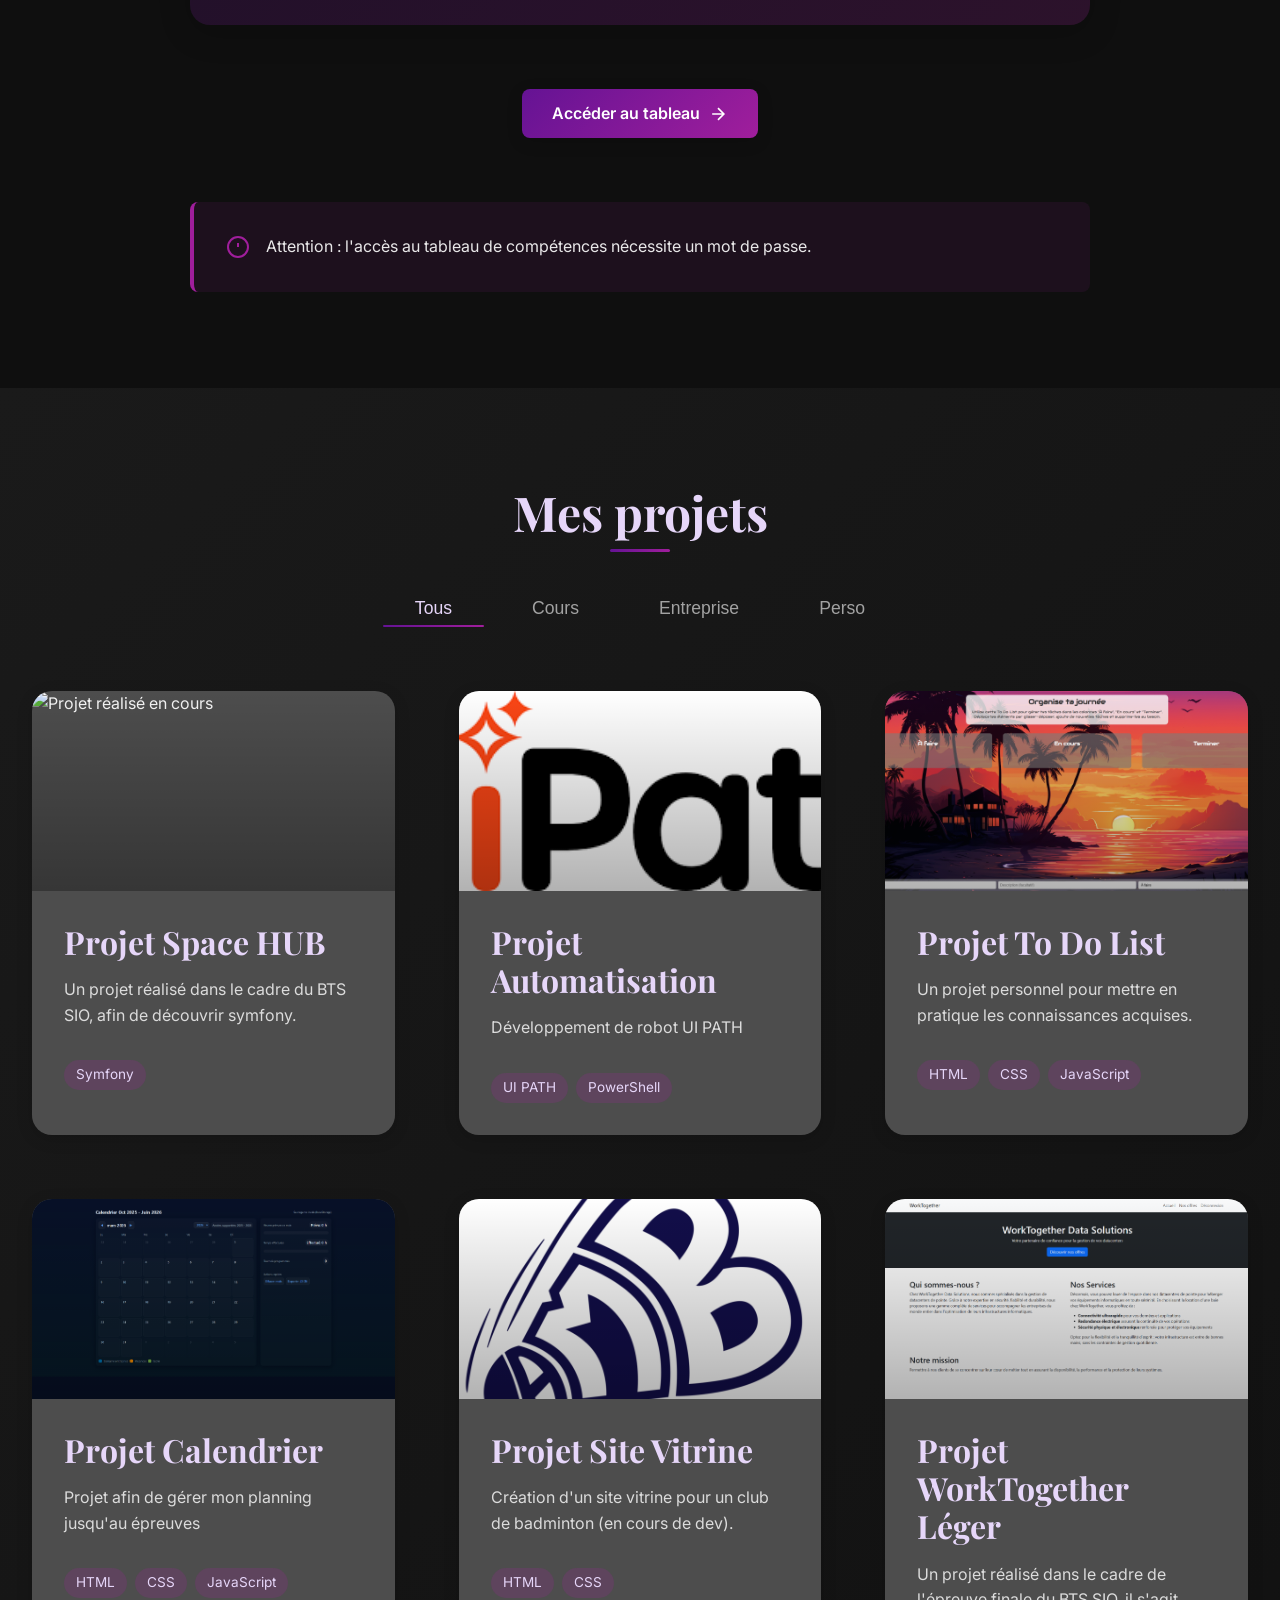
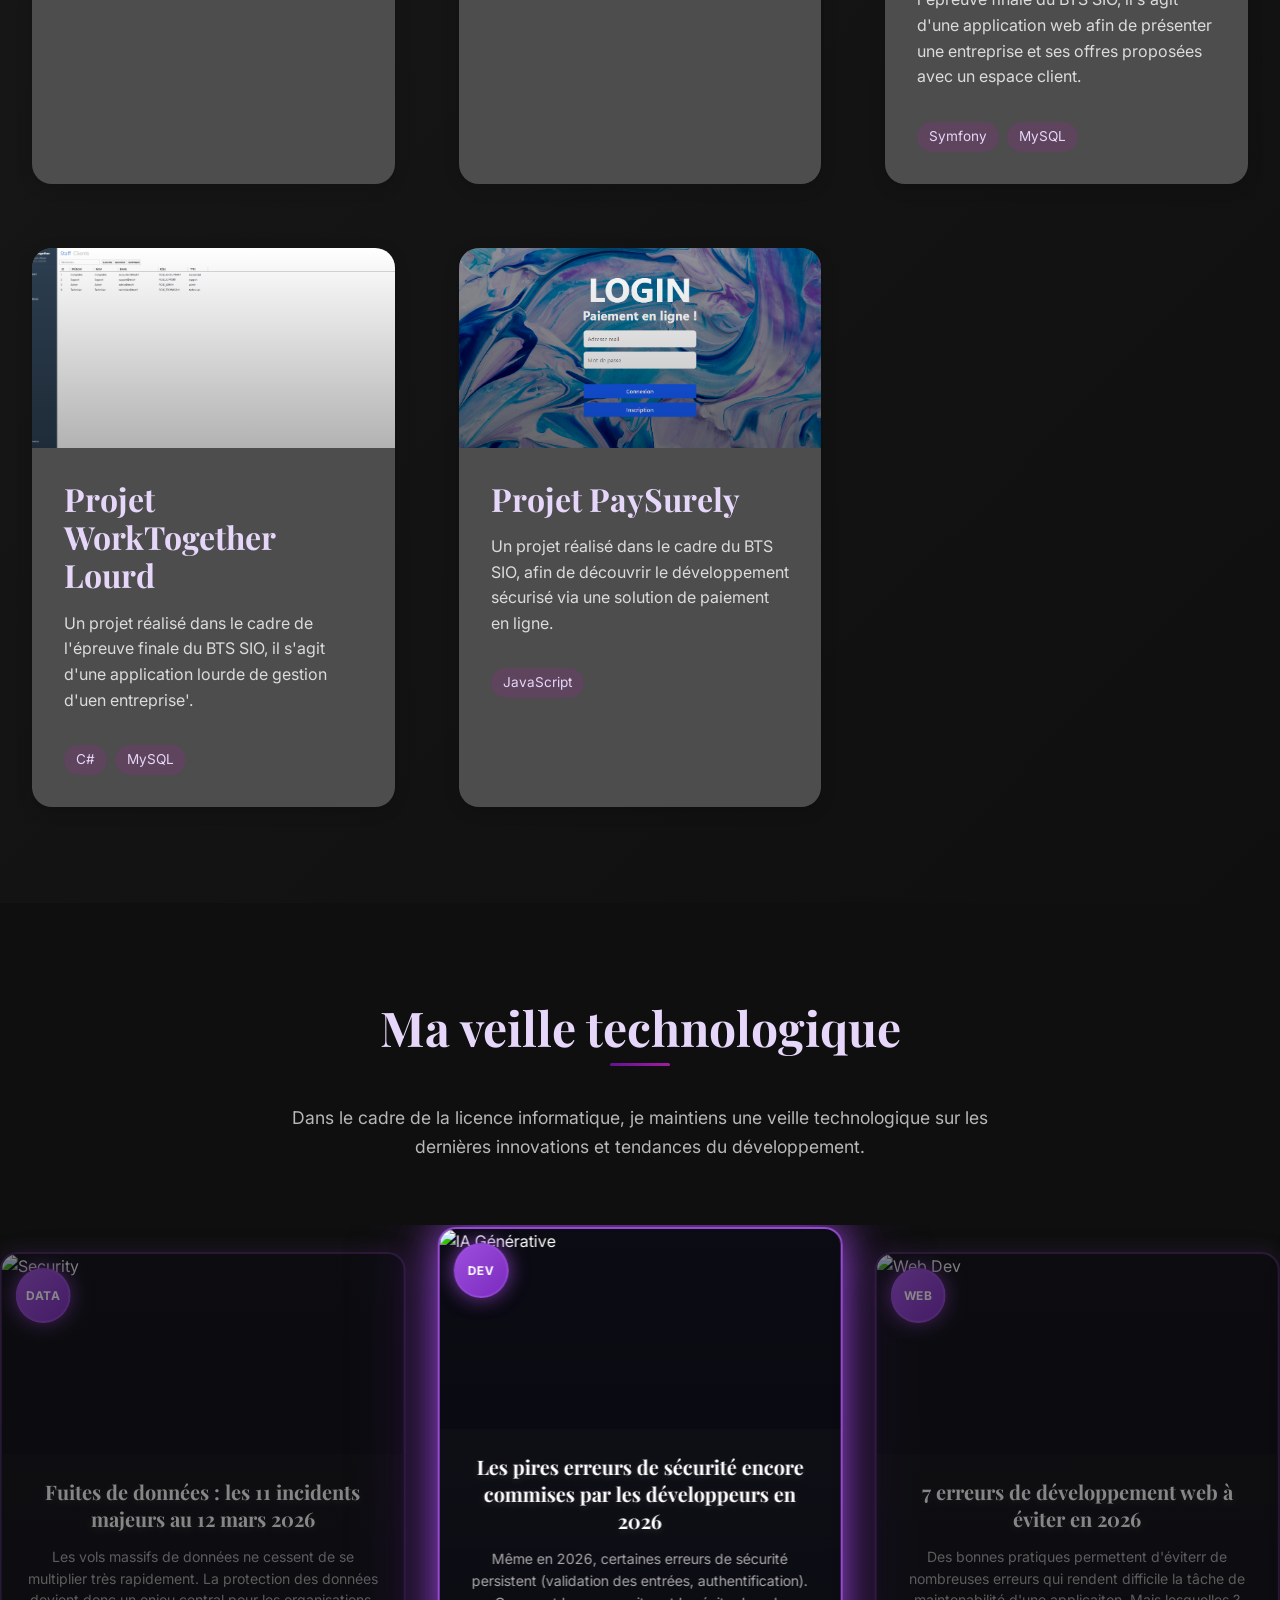
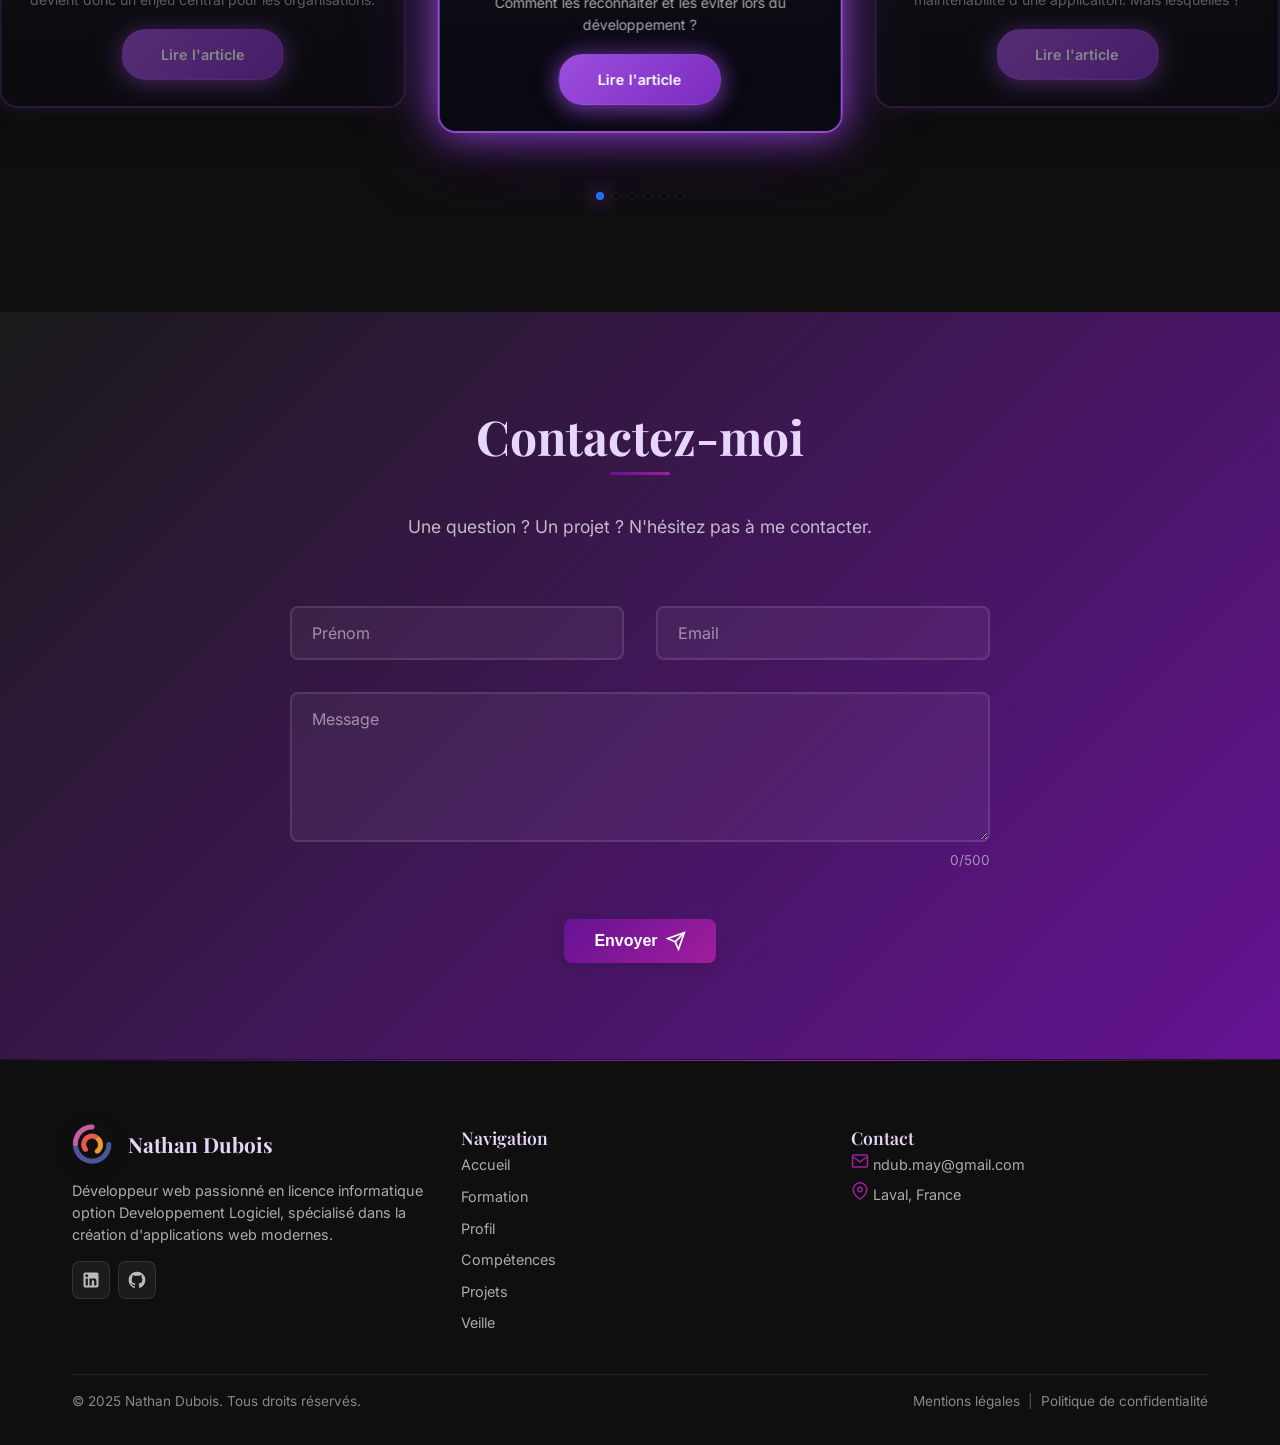
==== commit 9d1a8572: "MAj -- Passage en licence" ====
--- a/public/index.html
+++ b/public/index.html
@@ -3,11 +3,11 @@
 <head>
     <!-- Search Console-->
     <meta name="google-site-verification" content="gDs8jbovV5CGdZHMILjuKu1orpjeBHjNmgdkN8El3vc" />
-
+    
     <meta charset="UTF-8">
     <meta name="viewport" content="width=device-width, initial-scale=1.0">
-    <meta name="description" content="Portfolio de Nathan Dubois, développeur web en BTS SIO SLAM. Projets, compétences et réalisations en alternance.">
-    <meta name="keywords" content="Nathan Dubois, développeur, BTS SIO, SLAM, portfolio, alternance, développement web, JavaScript, HTML, CSS">
+    <meta name="description" content="Portfolio de Nathan Dubois, développeur web en  licence informatique option Developpement Logiciel. Projets, compétences et réalisations en alternance.">
+    <meta name="keywords" content="Nathan Dubois, développeur, licence informatique, Developpement Logiciel, portfolio, alternance, développement web, JavaScript, HTML, CSS">
     <meta name="author" content="Nathan Dubois">
     <meta name="robots" content="index, follow">
     
@@ -19,12 +19,12 @@
     <!--  Apercu en cas de partage -->
     <meta property="og:type" content="website">
     <meta property="og:url" content="https://nathandubois.vercel.app/">
-    <meta property="og:title" content="Nathan Dubois - Développeur BTS SIO SLAM">
-    <meta property="og:description" content="Portfolio de Nathan Dubois, développeur web en alternance. Découvrez mes projets et compétences.">
+    <meta property="og:title" content="Nathan Dubois - Développeur licence informatique">
+    <meta property="og:description" content="Portfolio de Nathan Dubois, développeur web en licence informatique. Découvrez mes projets et compétences.">
     <meta property="og:image" content="https://nathandubois.vercel.app/assets/image/og-image.jpg">
     
     <link rel="icon" type="image/png" href="assets/image/icone.png">
-    <title>Nathan Dubois - Développeur BTS SIO SLAM | Portfolio</title>
+    <title>Nathan Dubois - Développeur licence informatique | Portfolio</title>
     <link rel="canonical" href="https://nathandubois.vercel.app/">
     <link rel="stylesheet" href="assets/css/style.css">
     <link rel="stylesheet" href="https://cdn.jsdelivr.net/npm/swiper@11/swiper-bundle.min.css" />
@@ -42,7 +42,7 @@
             "url": "https://nathandubois.vercel.app/",
             "image": "https://nathandubois.vercel.app/assets/image/profil.webp",
             "jobTitle": "Développeur web",
-            "description": "Développeur web en BTS SIO option SLAM, spécialisé en développement front-end et applications web.",
+            "description": "Développeur web en  licence informatique option Developpement Logiciel, spécialisé en développement front-end et applications web.",
             "sameAs": [
             "https://www.linkedin.com/in/nathan-dubois-602026382",
             "https://github.com/nathan-5349"
@@ -130,51 +130,54 @@
                 <header class="titreSection">
                     <h2>Formation</h2>
                     <p class="sectionIntro">
-                        Le BTS SIO (Services Informatiques aux Organisations) est un diplôme bac +2 qui prépare aux métiers de l'informatique.
-                        Il se compose deux options principales.
+                        La Licence Informatique est une formation bac +3 qui permet d'acquérir des compétences solides 
+                        dans les domaines du développement logiciel, des systèmes d'information et de la cybersécurité.
                     </p>
                 </header>
                 
                 <div class="split-wrap">
                     <!-- Centre -->
                     <div class="split-center-label">
-                        <div class="vs-badge">BTS<br>SIO</div>
+                        <div class="vs-badge">Lic<br>ence</div>
                     </div>
                     
-                    <!-- SISR -->
+                    <!-- Cybersécurité -->
                     <div class="split-panel split-left">
                         <div class="split-bg">
-                            <img src="https://images.unsplash.com/photo-1558494949-ef010cbdcc31?q=80&w=800" alt="SISR">
+                            <img src="https://images.unsplash.com/photo-1558494949-ef010cbdcc31?q=80&w=800" alt="Cybersécurité">
                         </div>
                         <div class="split-overlay"></div>
                         <div class="split-content">
                             <div class="split-option">Option 1</div>
-                            <h3>Option<br>SISR</h3>
-                            <p>Réseaux, sécurité, virtualisation et gestion des infrastructures IT.</p>
+                            <h3>Option<br>Cybersécurité</h3>
+                            <p>Parcours orienté vers la sécurité des systèmes d'information, la protection des réseaux, 
+                                l'analyse des vulnérabilités, 
+                                la gestion des risques et la sécurisation des infrastructures.</p>
                             <div class="split-tags">
                                 <span class="split-tag">Réseau</span>
-                                <span class="split-tag">Cloud</span>
+                                <span class="split-tag">Gestion de projet</span>
                                 <span class="split-tag">Windows</span>
                                 <span class="split-tag">Linux</span>
                             </div>
                         </div>
                     </div>
                     
-                    <!-- SLAM -->
+                    <!-- Développement logiciel -->
                     <div class="split-panel split-right">
                         <div class="split-bg">
-                            <img src="https://images.unsplash.com/photo-1555949963-aa79dcee981c?q=80&w=800" alt="SLAM">
+                            <img src="https://images.unsplash.com/photo-1555949963-aa79dcee981c?q=80&w=800" alt="Développement logiciel">
                         </div>
                         <div class="split-overlay"></div>
                         <div class="split-content">
                             <div class="split-option">Option 2 — Mon choix</div>
-                            <h3>Option<br>SLAM</h3>
-                            <p>Développement web, applications mobiles, bases de données et logiciel.</p>
+                            <h3>Option<br>Développement logiciel</h3>
+                            <p>Parcours orienté vers la conception, le développement et la maintenance d'applications. Il approfondit 
+                                la programmation, les bases de données, l'architecture logicielle et les méthodes de développement.</p>
                             <div class="split-tags">
-                                <span class="split-tag">Algo</span>
+                                <span class="split-tag">Paradigme</span>
                                 <span class="split-tag">HTML / CSS</span>
                                 <span class="split-tag">BDD</span>
-                                <span class="split-tag">JavaScript</span>
+                                <span class="split-tag">Gestion de projet</span>
                             </div>
                         </div>
                     </div>
@@ -197,11 +200,11 @@
                     </div>
                     
                     <div class="profilTexte" data-aos="fade-left">
-                        <h3>Apprenti en BTS SIO option SLAM  :</h3>
+                        <h3>Apprenti en licence Informatique option Dévelopement logiciel  :</h3>
                         <p>
                             Diplômé d'un bac STI2D au lycée Immaculée Conception de Laval, 
-                            je poursuis actuellement ma formation en BTS SIO option SLAM à l'Institut 
-                            d'Informatique Appliquée de Saint-Berthevin en alternance à la Direction Générale des FInances Publiques.
+                            je poursuis actuellement ma formation en licence Informatique option Développement logiciel à l'Institut 
+                            d'Informatique Appliquée de Saint-Berthevin en alternance dans le groupe Hutchinson à Château-Gontier.
                         </p>
                         <p>
                             Passionné par les technologies, j'aime apprendre en continu et développer des projets concrets en développement informatique.      
@@ -291,452 +294,452 @@
             
             <div id="projetsGrid" class="projetGrid" role="tabpanel">
                 <article class="projetCarte" data-categories="cours" data-aos="fade-up"
-                    data-modal-titre="Projet Space HUB"
-                    data-modal-desc="Un projet réalisé dans le cadre du BTS SIO pour découvrir le framework Symfony. Ce projet m'a permis d'appréhender la structure MVC, la gestion des routes, des entités Doctrine et des templates Twig."
-                    data-modal-img="https://placehold.co/800x450/651394/ffffff?text=Space+HUB"
-                    data-modal-tags="Symfony,PHP,Twig,MySQL"
-                    data-modal-type="Cours"
-                    data-modal-annee="2024">
-                    <div class="projetImage">
-                        <img src="https://placehold.co/400x300/651394/ffffff?text=Projet+Cours" alt="Projet réalisé en cours" loading="lazy" width="400" height="300">
-                    </div>
-                    <div class="projetContenu">
-                        <h3>Projet Space HUB</h3>
-                        <p>Un projet réalisé dans le cadre du BTS SIO, afin de découvrir symfony.</p>
-                        <div class="projetTags">
-                            <span class="tag">Symfony</span>
+                data-modal-titre="Projet Space HUB"
+                data-modal-desc="Un projet réalisé dans le cadre du BTS SIO pour découvrir le framework Symfony. Ce projet m'a permis d'appréhender la structure MVC, la gestion des routes, des entités Doctrine et des templates Twig."
+                data-modal-img="https://placehold.co/800x450/651394/ffffff?text=Space+HUB"
+                data-modal-tags="Symfony,PHP,Twig,MySQL"
+                data-modal-type="Cours"
+                data-modal-annee="2024">
+                <div class="projetImage">
+                    <img src="https://placehold.co/400x300/651394/ffffff?text=Projet+Cours" alt="Projet réalisé en cours" loading="lazy" width="400" height="300">
+                </div>
+                <div class="projetContenu">
+                    <h3>Projet Space HUB</h3>
+                    <p>Un projet réalisé dans le cadre du BTS SIO, afin de découvrir symfony.</p>
+                    <div class="projetTags">
+                        <span class="tag">Symfony</span>
+                    </div>
+                </div>
+            </article>
+            
+            <article class="projetCarte" data-categories="entreprise" data-aos="fade-up" data-aos-delay="100"
+            data-modal-titre="Projet Automatisation"
+            data-modal-desc="Développement de robots d'automatisation avec UiPath dans le cadre de mon alternance à la Direction Générale des Finances Publiques. Les robots permettent d'automatiser des tâches répétitives et de gagner en productivité grâce à des scripts PowerShell complémentaires."
+            data-modal-img="assets/image/UiPathProjet.png"
+            data-modal-tags="UI PATH,PowerShell,RPA,Automatisation"
+            data-modal-type="Entreprise"
+            data-modal-annee="2024-2025">
+            <div class="projetImage">
+                <img src="assets/image/UiPathProjet.png" alt="Projet réalisé en entreprise" loading="lazy" width="400" height="300">
+            </div>
+            <div class="projetContenu">
+                <h3>Projet Automatisation</h3>
+                <p>Développement de robot UI PATH</p>
+                <div class="projetTags">
+                    <span class="tag">UI PATH</span>
+                    <span class="tag">PowerShell</span>
+                </div>
+            </div>
+        </article>
+        
+        <article class="projetCarte" data-categories="perso" data-aos="fade-up" data-aos-delay="200"
+        data-modal-titre="Projet To Do List"
+        data-modal-desc="Application de gestion de tâches développée en JavaScript vanilla pour mettre en pratique les notions de manipulation du DOM, stockage local et interactions utilisateur. L'interface permet d'ajouter, cocher et supprimer des tâches avec persistance des données."
+        data-modal-img="assets/image/ToDoListProjet.png"
+        data-modal-tags="HTML,CSS,JavaScript,LocalStorage"
+        data-modal-type="Perso"
+        data-modal-annee="2024"
+        data-modal-github="https://github.com/nathan-5349/BasicToDoList">
+        <div class="projetImage">
+            <img src="assets/image/ToDoListProjet.png" alt="Projet personnel" loading="lazy" width="400" height="300">
+        </div>
+        <div class="projetContenu">
+            <h3>Projet To Do List</h3>
+            <p>Un projet personnel pour mettre en pratique les connaissances acquises.</p>
+            <div class="projetTags">
+                <span class="tag">HTML</span>
+                <span class="tag">CSS</span>
+                <span class="tag">JavaScript</span>
+            </div>
+        </div>
+    </article>
+    
+    <article class="projetCarte" data-categories="perso" data-aos="fade-up" data-aos-delay="300"
+    data-modal-titre="Projet Calendrier"
+    data-modal-desc="Calendrier interactif développé pour gérer mon planning jusqu'aux épreuves du BTS. Il permet de visualiser et organiser les révisions, les rendus et les examens avec une interface claire et épurée."
+    data-modal-img="assets/image/CalendrierProjet.png"
+    data-modal-tags="HTML,CSS,JavaScript"
+    data-modal-type="Perso"
+    data-modal-annee="2025">
+    <div class="projetImage">
+        <img src="assets/image/CalendrierProjet.png" alt="Projet mixte cours et personnel" loading="lazy" width="400" height="300">
+    </div>
+    <div class="projetContenu">
+        <h3>Projet Calendrier</h3>
+        <p>Projet afin de gérer mon planning jusqu'au épreuves</p>
+        <div class="projetTags">
+            <span class="tag">HTML</span>
+            <span class="tag">CSS</span>
+            <span class="tag">JavaScript</span>
+        </div>
+    </div>
+</article>
+
+<article class="projetCarte" data-categories="Entreprise perso" data-aos="fade-up" data-aos-delay="300"
+data-modal-titre="Projet Site Vitrine — Mayenne Badminton"
+data-modal-desc="Création d'un site vitrine pour un club de badminton de Mayenne, actuellement en cours de développement. Le projet vise à présenter le club, ses équipes, ses horaires et permettre aux nouveaux membres de s'inscrire."
+data-modal-img="assets/image/MayenneBadmintonProjet.png"
+data-modal-tags="HTML,CSS,Design responsive, UX/UI"
+data-modal-type="Cours / Perso"
+data-modal-annee="2025"
+data-modal-statut="En cours">
+<div class="projetImage">
+    <img src="assets/image/MayenneBadmintonProjet.png" alt="Projet mixte cours et personnel" loading="lazy" width="400" height="300">
+</div>
+<div class="projetContenu">
+    <h3>Projet Site Vitrine</h3>
+    <p>Création d'un site vitrine pour un club de badminton (en cours de dev).</p>
+    <div class="projetTags">
+        <span class="tag">HTML</span>
+        <span class="tag">CSS</span>
+    </div>
+</div>
+</article>
+
+<article class="projetCarte" data-categories="cours" data-aos="fade-up"
+data-modal-titre="Projet WorkTogether Léger"
+data-modal-desc="Un projet réalisé dans le cadre du BTS SIO pour découvrir le framework Symfony. Ce projet m'a permis d'appréhender la structure MVC, la gestion des routes, des entités Doctrine et des templates Twig."
+data-modal-img="assets/image/LegerProjet.png"
+data-modal-tags="Symfony,Twig,MySQL"
+data-modal-type="Cours"
+data-modal-annee="2026"
+data-modal-github="https://github.com/nathan-5349/WorkTogether-ClientLeger">
+<div class="projetImage">
+    <img src="assets/image/LegerProjet.png" alt="Projet réalisé en cours" loading="lazy" width="400" height="300">
+</div>
+<div class="projetContenu">
+    <h3>Projet WorkTogether Léger</h3>
+    <p>Un projet réalisé dans le cadre de l'épreuve finale du BTS SIO, il s'agit d'une application web afin de présenter une entreprise et ses offres proposées avec un espace client.</p>
+    <div class="projetTags">
+        <span class="tag">Symfony</span>
+        <span class="tag">MySQL</span>
+    </div>
+</div>
+</article>
+
+<article class="projetCarte" data-categories="cours" data-aos="fade-up"
+data-modal-titre="Projet WorkTogether Lourd"
+data-modal-desc="Un projet réalisé dans le cadre du BTS SIO. Ce projet m'a permis d'appréhender la structure Entity Framework et WPF."
+data-modal-img="assets/image/LourdProjet.png"
+data-modal-tags="C#,MySQL"
+data-modal-type="Cours"
+data-modal-annee="2026"
+data-modal-github="https://github.com/nathan-5349/WorkTogether-ClientLourd">
+<div class="projetImage">
+    <img src="assets/image/LourdProjet.png" alt="Projet réalisé en cours" loading="lazy" width="400" height="300">
+</div>
+<div class="projetContenu">
+    <h3>Projet WorkTogether Lourd</h3>
+    <p>Un projet réalisé dans le cadre de l'épreuve finale du BTS SIO, il s'agit d'une application lourde de gestion d'uen entreprise'.</p>
+    <div class="projetTags">
+        <span class="tag">C#</span>
+        <span class="tag">MySQL</span>
+    </div>
+</div>
+</article>
+
+<article class="projetCarte" data-categories="cours" data-aos="fade-up"
+data-modal-titre="Projet PaySurely"
+data-modal-desc="Un projet réalisé dans le cadre du BTS SIO, afin de découvrir le développement sécurisé via une solution de paiement en ligne."
+data-modal-img="assets/image/PaySurelyProjet.png"
+data-modal-tags="JavaScript,MySQL"
+data-modal-type="Cours"
+data-modal-annee="2025"
+data-modal-github="https://github.com/nathan-5349/PaySurely">
+<div class="projetImage">
+    <img src="assets/image/PaySurelyProjet.png" alt="Projet réalisé en cours" loading="lazy" width="400" height="300">
+</div>
+<div class="projetContenu">
+    <h3>Projet PaySurely</h3>
+    <p>Un projet réalisé dans le cadre du BTS SIO, afin de découvrir le développement sécurisé via une solution de paiement en ligne.</p>
+    <div class="projetTags">
+        <span class="tag">JavaScript</span>
+    </div>
+</div>
+</article>
+</div>
+</section>
+
+<!-- Modal Projet -->
+<div id="projetModal" class="modal-overlay" role="dialog" aria-modal="true" aria-labelledby="modalTitre" aria-hidden="true">
+    <div class="modal-container">
+        <button class="modal-close" aria-label="Fermer le modal" id="modalClose">
+            <svg width="24" height="24" viewBox="0 0 24 24" fill="none" stroke="currentColor" stroke-width="2">
+                <line x1="18" y1="6" x2="6" y2="18"/><line x1="6" y1="6" x2="18" y2="18"/>
+            </svg>
+        </button>
+        <div class="modal-image-wrap">
+            <img id="modalImage" src="" alt="" class="modal-img">
+            <div class="modal-badge-tags" id="modalTags"></div>
+        </div>
+        <div class="modal-content">
+            <h3 id="modalTitre" class="modal-titre"></h3>
+            <p id="modalDesc" class="modal-desc"></p>
+            <div class="modal-meta" id="modalMeta"></div>
+            <div class="modal-actions" id="modalActions"></div>
+        </div>
+    </div>
+</div>
+
+
+<!-- Section veille technologique -->
+<section id="veille" class="section veille-section">
+    <div class="container">
+        
+        <header class="titreSection">
+            <h2>Ma veille technologique</h2>
+            <p class="sectionIntro">
+                Dans le cadre de la licence informatique, je maintiens une veille technologique sur les dernières 
+                innovations et tendances du développement.
+            </p>
+        </header>
+        
+        
+    </div>
+    <div class="swiper veilleSwiper">
+        <div class="swiper-wrapper">
+            
+            <div class="swiper-slide">
+                <article class="veilleCarte">
+                    <div class="carte-image">
+                        <span class="badge-tech">DEV</span>
+                        <img src="https://images.unsplash.com/photo-1555066931-4365d14bab8c?q=80&w=1000" alt="IA Générative" />
+                    </div>
+                    <div class="carte-content">
+                        <h3>Les pires erreurs de sécurité encore commises par les développeurs en 2026</h3>
+                        <p>
+                            Même en 2026, certaines erreurs de sécurité persistent (validation des entrées, authentification).
+                            Comment les reconnaiter et les éviter lors du développement ?
+                        </p>
+                        <a href="https://dyma.fr/blog/les-pires-erreurs-de-securite-encore-commises-par-les-developpeurs-en-2026/" class="btn-veille">Lire l'article</a>
+                    </div>
+                </article>
+            </div>
+            
+            <div class="swiper-slide">
+                <article class="veilleCarte">
+                    <div class="carte-image">
+                        <span class="badge-tech">WEB</span>
+                        <img src="https://images.unsplash.com/photo-1555949963-aa79dcee981c?q=80&w=1000" alt="Web Dev" />
+                    </div>
+                    <div class="carte-content">
+                        <h3>7 erreurs de développement web à éviter en 2026</h3>
+                        <p>Des bonnes pratiques permettent d'éviterr de nombreuses erreurs qui rendent difficile la  tâche
+                            de maintenabilité d'une applicaiton. Mais lesquelles ?
+                        </p>
+                        <a href="https://laconsole.dev/blog/erreurs-dev-web" class="btn-veille">Lire l'article</a>
+                    </div>
+                </article>
+            </div>
+            
+            <div class="swiper-slide">
+                <article class="veilleCarte">
+                    <div class="carte-image">
+                        <span class="badge-tech">IA</span>
+                        <img src="https://images.unsplash.com/photo-1677442136019-21780ecad995?q=80&w=1000" alt="Machine Learning" />
+                    </div>
+                    <div class="carte-content">
+                        <h3>Tendances en cybersécurité en 2026 : identité, IA et défis liés à la réponse aux incidents pour les équipes de sécurité</h3>
+                        <p>L'IA se développe très rapidement mais quels sont les risques d'un point d evue cybersécurité de cette croissance massive et importante ?</p>
+                        <a href="https://devolutions.net/fr/blog/2026/01/cybersecurity-trends-in-2026-identity-ai-and-incident-response-challenges-for-security-teams" class="btn-veille">Lire l'article</a>
+                    </div>
+                </article>
+            </div>
+            
+            <div class="swiper-slide">
+                <article class="veilleCarte">
+                    <div class="carte-image">
+                        <span class="badge-tech">IA</span>
+                        <img src="https://images.unsplash.com/photo-1633356122544-f134324a6cee?q=80&w=1000" alt="Cloud" />
+                    </div>
+                    <div class="carte-content">
+                        <h3>Anthropic accélère la modernisation du COBOL grâce à l’IA</h3>
+                        <p>Une grande bombe dans le monde du développement vient de se produire.
+                            Claude serait désormais capable de lire et de comprendre le code COBOL.
+                        </p>
+                        <a href="https://www.techzine.eu/news/devops/139038/anthropic-claude-accelerates-cobol-modernization-with-ai" class="btn-veille">Lire l'article</a>
+                    </div>
+                </article>
+            </div>
+            
+            <div class="swiper-slide">
+                <article class="veilleCarte">
+                    <div class="carte-image">
+                        <span class="badge-tech">CYBER</span>
+                        <img src="https://images.unsplash.com/photo-1518770660439-4636190af475?ixlib=rb-4.0.3&auto=format&fit=crop&w=1000&q=80" alt="Fond style Matrix code vert" />                            </div>
+                        <div class="carte-content">
+                            <h3>Un hacker a utilisé l'IA Claude pour pirater le gouvernement mexicain</h3>
+                            <p>Un cybercriminel a exploité une faille d'intelligence artificielle pour pirater le gouvernement mexicain
+                                et obtenir des informations confidentielles. L'IA serait dangereuse pour l'humanité?
+                            </p>
+                            <a href="https://iphonesoft.fr/2026/02/25/hacker-utilise-ia-claude-pirater-gouvernement-mexicain" class="btn-veille">Lire l'article</a>
                         </div>
-                    </div>
-                </article>
-                
-                <article class="projetCarte" data-categories="entreprise" data-aos="fade-up" data-aos-delay="100"
-                    data-modal-titre="Projet Automatisation"
-                    data-modal-desc="Développement de robots d'automatisation avec UiPath dans le cadre de mon alternance à la Direction Générale des Finances Publiques. Les robots permettent d'automatiser des tâches répétitives et de gagner en productivité grâce à des scripts PowerShell complémentaires."
-                    data-modal-img="assets/image/UiPathProjet.png"
-                    data-modal-tags="UI PATH,PowerShell,RPA,Automatisation"
-                    data-modal-type="Entreprise"
-                    data-modal-annee="2024-2025">
-                    <div class="projetImage">
-                        <img src="assets/image/UiPathProjet.png" alt="Projet réalisé en entreprise" loading="lazy" width="400" height="300">
-                    </div>
-                    <div class="projetContenu">
-                        <h3>Projet Automatisation</h3>
-                        <p>Développement de robot UI PATH</p>
-                        <div class="projetTags">
-                            <span class="tag">UI PATH</span>
-                            <span class="tag">PowerShell</span>
+                    </article>
+                </div>
+                
+                <div class="swiper-slide">
+                    <article class="veilleCarte">
+                        <div class="carte-image">
+                            <span class="badge-tech">Data</span>
+                            <img src="https://images.unsplash.com/photo-1558494949-ef010cbdcc31?q=80&w=1000" alt="Security" />
                         </div>
-                    </div>
-                </article>
-                
-                <article class="projetCarte" data-categories="perso" data-aos="fade-up" data-aos-delay="200"
-                    data-modal-titre="Projet To Do List"
-                    data-modal-desc="Application de gestion de tâches développée en JavaScript vanilla pour mettre en pratique les notions de manipulation du DOM, stockage local et interactions utilisateur. L'interface permet d'ajouter, cocher et supprimer des tâches avec persistance des données."
-                    data-modal-img="assets/image/ToDoListProjet.png"
-                    data-modal-tags="HTML,CSS,JavaScript,LocalStorage"
-                    data-modal-type="Perso"
-                    data-modal-annee="2024"
-                    data-modal-github="https://github.com/nathan-5349/BasicToDoList">
-                    <div class="projetImage">
-                        <img src="assets/image/ToDoListProjet.png" alt="Projet personnel" loading="lazy" width="400" height="300">
-                    </div>
-                    <div class="projetContenu">
-                        <h3>Projet To Do List</h3>
-                        <p>Un projet personnel pour mettre en pratique les connaissances acquises.</p>
-                        <div class="projetTags">
-                            <span class="tag">HTML</span>
-                            <span class="tag">CSS</span>
-                            <span class="tag">JavaScript</span>
+                        <div class="carte-content">
+                            <h3>Fuites de données : les 11 incidents majeurs au 12 mars 2026</h3>
+                            <p>Les vols massifs de données ne cessent de se multiplier très rapidement. 
+                                La protection des données devient donc un enjeu central pour les organisations.
+                            </p>
+                            <a href="https://dcod.ch/2026/03/12/fuites-de-donnees-les-11-incidents-majeurs-au-12-mar-2026" class="btn-veille">Lire l'article</a>
                         </div>
-                    </div>
-                </article>
-                
-                <article class="projetCarte" data-categories="perso" data-aos="fade-up" data-aos-delay="300"
-                    data-modal-titre="Projet Calendrier"
-                    data-modal-desc="Calendrier interactif développé pour gérer mon planning jusqu'aux épreuves du BTS. Il permet de visualiser et organiser les révisions, les rendus et les examens avec une interface claire et épurée."
-                    data-modal-img="assets/image/CalendrierProjet.png"
-                    data-modal-tags="HTML,CSS,JavaScript"
-                    data-modal-type="Perso"
-                    data-modal-annee="2025">
-                    <div class="projetImage">
-                        <img src="assets/image/CalendrierProjet.png" alt="Projet mixte cours et personnel" loading="lazy" width="400" height="300">
-                    </div>
-                    <div class="projetContenu">
-                        <h3>Projet Calendrier</h3>
-                        <p>Projet afin de gérer mon planning jusqu'au épreuves</p>
-                        <div class="projetTags">
-                            <span class="tag">HTML</span>
-                            <span class="tag">CSS</span>
-                            <span class="tag">JavaScript</span>
-                        </div>
-                    </div>
-                </article>
-
-                <article class="projetCarte" data-categories="Entreprise perso" data-aos="fade-up" data-aos-delay="300"
-                    data-modal-titre="Projet Site Vitrine — Mayenne Badminton"
-                    data-modal-desc="Création d'un site vitrine pour un club de badminton de Mayenne, actuellement en cours de développement. Le projet vise à présenter le club, ses équipes, ses horaires et permettre aux nouveaux membres de s'inscrire."
-                    data-modal-img="assets/image/MayenneBadmintonProjet.png"
-                    data-modal-tags="HTML,CSS,Design responsive, UX/UI"
-                    data-modal-type="Cours / Perso"
-                    data-modal-annee="2025"
-                    data-modal-statut="En cours">
-                    <div class="projetImage">
-                        <img src="assets/image/MayenneBadmintonProjet.png" alt="Projet mixte cours et personnel" loading="lazy" width="400" height="300">
-                    </div>
-                    <div class="projetContenu">
-                        <h3>Projet Site Vitrine</h3>
-                        <p>Création d'un site vitrine pour un club de badminton (en cours de dev).</p>
-                        <div class="projetTags">
-                            <span class="tag">HTML</span>
-                            <span class="tag">CSS</span>
-                        </div>
-                    </div>
-                </article>
-
-                <article class="projetCarte" data-categories="cours" data-aos="fade-up"
-                    data-modal-titre="Projet WorkTogether Léger"
-                    data-modal-desc="Un projet réalisé dans le cadre du BTS SIO pour découvrir le framework Symfony. Ce projet m'a permis d'appréhender la structure MVC, la gestion des routes, des entités Doctrine et des templates Twig."
-                    data-modal-img="assets/image/LegerProjet.png"
-                    data-modal-tags="Symfony,Twig,MySQL"
-                    data-modal-type="Cours"
-                    data-modal-annee="2026"
-                    data-modal-github="https://github.com/nathan-5349/WorkTogether-ClientLeger">
-                    <div class="projetImage">
-                        <img src="assets/image/LegerProjet.png" alt="Projet réalisé en cours" loading="lazy" width="400" height="300">
-                    </div>
-                    <div class="projetContenu">
-                        <h3>Projet WorkTogether Léger</h3>
-                        <p>Un projet réalisé dans le cadre de l'épreuve finale du BTS SIO, il s'agit d'une application web afin de présenter une entreprise et ses offres proposées avec un espace client.</p>
-                        <div class="projetTags">
-                            <span class="tag">Symfony</span>
-                            <span class="tag">MySQL</span>
-                        </div>
-                    </div>
-                </article>
-
-                <article class="projetCarte" data-categories="cours" data-aos="fade-up"
-                    data-modal-titre="Projet WorkTogether Lourd"
-                    data-modal-desc="Un projet réalisé dans le cadre du BTS SIO. Ce projet m'a permis d'appréhender la structure Entity Framework et WPF."
-                    data-modal-img="assets/image/LourdProjet.png"
-                    data-modal-tags="C#,MySQL"
-                    data-modal-type="Cours"
-                    data-modal-annee="2026"
-                    data-modal-github="https://github.com/nathan-5349/WorkTogether-ClientLourd">
-                    <div class="projetImage">
-                        <img src="assets/image/LourdProjet.png" alt="Projet réalisé en cours" loading="lazy" width="400" height="300">
-                    </div>
-                    <div class="projetContenu">
-                        <h3>Projet WorkTogether Lourd</h3>
-                        <p>Un projet réalisé dans le cadre de l'épreuve finale du BTS SIO, il s'agit d'une application lourde de gestion d'uen entreprise'.</p>
-                        <div class="projetTags">
-                            <span class="tag">C#</span>
-                            <span class="tag">MySQL</span>
-                        </div>
-                    </div>
-                </article>
-
-                <article class="projetCarte" data-categories="cours" data-aos="fade-up"
-                    data-modal-titre="Projet PaySurely"
-                    data-modal-desc="Un projet réalisé dans le cadre du BTS SIO, afin de découvrir le développement sécurisé via une solution de paiement en ligne."
-                    data-modal-img="assets/image/PaySurelyProjet.png"
-                    data-modal-tags="JavaScript,MySQL"
-                    data-modal-type="Cours"
-                    data-modal-annee="2025"
-                    data-modal-github="https://github.com/nathan-5349/PaySurely">
-                    <div class="projetImage">
-                        <img src="assets/image/PaySurelyProjet.png" alt="Projet réalisé en cours" loading="lazy" width="400" height="300">
-                    </div>
-                    <div class="projetContenu">
-                        <h3>Projet PaySurely</h3>
-                        <p>Un projet réalisé dans le cadre du BTS SIO, afin de découvrir le développement sécurisé via une solution de paiement en ligne.</p>
-                        <div class="projetTags">
-                            <span class="tag">JavaScript</span>
-                        </div>
-                    </div>
-                </article>
-            </div>
-        </section>
-        
-        <!-- Modal Projet -->
-        <div id="projetModal" class="modal-overlay" role="dialog" aria-modal="true" aria-labelledby="modalTitre" aria-hidden="true">
-            <div class="modal-container">
-                <button class="modal-close" aria-label="Fermer le modal" id="modalClose">
-                    <svg width="24" height="24" viewBox="0 0 24 24" fill="none" stroke="currentColor" stroke-width="2">
-                        <line x1="18" y1="6" x2="6" y2="18"/><line x1="6" y1="6" x2="18" y2="18"/>
+                    </article>
+                </div>
+            </div>
+            <div class="swiper-pagination"></div>
+        </div>
+    </section>
+    
+    
+    <!-- Section contact -->
+    <section id="contact" class="section sectionContact">
+        <div class="container">
+            <header class="titreSection">
+                <h2>Contactez-moi</h2>
+                <p class="sectionIntro">Une question ? Un projet ? N'hésitez pas à me contacter.</p>
+            </header>
+            
+            <form action="https://formsubmit.co/ndub.may@gmail.com" method="post" id="formulaire" class="formulaire" data-aos="fade-up" novalidate>
+                <input type="hidden" name="_captcha" value="false">
+                <input type="hidden" name="_next" value="https://nathandubois.vercel.app/?success=1">
+                <input type="hidden" name="_subject" value="Nouveau message provenant le portfolio">
+                
+                <div class="contactFormulaire">
+                    <label for="prenom" class="visually-hidden">Prénom</label>
+                    <input 
+                    type="text" 
+                    id="prenom" 
+                    name="prenom" 
+                    placeholder="Prénom" 
+                    required 
+                    aria-required="true"
+                    class="formulaireEntree"
+                    >
+                </div>
+                
+                <div class="contactFormulaire">
+                    <label for="email" class="visually-hidden">Email</label>
+                    <input 
+                    type="email" 
+                    id="email" 
+                    name="email" 
+                    placeholder="Email" 
+                    required 
+                    aria-required="true"
+                    class="formulaireEntree"
+                    >
+                </div>
+                
+                <div class="contactFormulaire contactFormulaireComplet">
+                    <label for="message" class="visually-hidden">Message</label>
+                    <textarea 
+                    id="message" 
+                    name="message" 
+                    placeholder="Message" 
+                    required 
+                    aria-required="true"
+                    class="formulaireEntree formulaireTexte"
+                    rows="5"
+                    ></textarea>
+                </div>
+                
+                <input type="text" name="_gotcha" style="display:none" tabindex="-1" autocomplete="off">
+                
+                <button type="submit" class="bouton boutonEnvoi">
+                    <span>Envoyer</span>
+                    <svg width="20" height="20" viewBox="0 0 24 24" fill="none" stroke="currentColor" stroke-width="2">
+                        <line x1="22" y1="2" x2="11" y2="13"/>
+                        <polygon points="22 2 15 22 11 13 2 9 22 2"/>
                     </svg>
                 </button>
-                <div class="modal-image-wrap">
-                    <img id="modalImage" src="" alt="" class="modal-img">
-                    <div class="modal-badge-tags" id="modalTags"></div>
-                </div>
-                <div class="modal-content">
-                    <h3 id="modalTitre" class="modal-titre"></h3>
-                    <p id="modalDesc" class="modal-desc"></p>
-                    <div class="modal-meta" id="modalMeta"></div>
-                    <div class="modal-actions" id="modalActions"></div>
-                </div>
-            </div>
-        </div>
-
-
-        <!-- Section veille technologique -->
-        <section id="veille" class="section veille-section">
-            <div class="container">
-                
-                <header class="titreSection">
-                    <h2>Ma veille technologique</h2>
-                    <p class="sectionIntro">
-                        Dans le cadre du BTS SIO, je maintiens une veille technologique sur les dernières 
-                        innovations et tendances du développement.
-                    </p>
-                </header>
-                
-                
-            </div>
-            <div class="swiper veilleSwiper">
-                <div class="swiper-wrapper">
-                    
-                    <div class="swiper-slide">
-                        <article class="veilleCarte">
-                            <div class="carte-image">
-                                <span class="badge-tech">DEV</span>
-                                <img src="https://images.unsplash.com/photo-1555066931-4365d14bab8c?q=80&w=1000" alt="IA Générative" />
-                            </div>
-                            <div class="carte-content">
-                                <h3>Les pires erreurs de sécurité encore commises par les développeurs en 2026</h3>
-                                <p>
-                                    Même en 2026, certaines erreurs de sécurité persistent (validation des entrées, authentification).
-                                    Comment les reconnaiter et les éviter lors du développement ?
-                                </p>
-                                <a href="https://dyma.fr/blog/les-pires-erreurs-de-securite-encore-commises-par-les-developpeurs-en-2026.com" class="btn-veille">Lire l'article</a>
-                            </div>
-                        </article>
-                    </div>
-                    
-                    <div class="swiper-slide">
-                        <article class="veilleCarte">
-                            <div class="carte-image">
-                                <span class="badge-tech">WEB</span>
-                                <img src="https://images.unsplash.com/photo-1555949963-aa79dcee981c?q=80&w=1000" alt="Web Dev" />
-                            </div>
-                            <div class="carte-content">
-                                <h3>7 erreurs de développement web à éviter en 2026</h3>
-                                <p>Des bonnes pratiques permettent d'éviterr de nombreuses erreurs qui rendent difficile la  tâche
-                                    de maintenabilité d'une applicaiton. Mais lesquelles ?
-                                </p>
-                                <a href="https://laconsole.dev/blog/erreurs-dev-web" class="btn-veille">Lire l'article</a>
-                            </div>
-                        </article>
-                    </div>
-                    
-                    <div class="swiper-slide">
-                        <article class="veilleCarte">
-                            <div class="carte-image">
-                                <span class="badge-tech">IA</span>
-                                <img src="https://images.unsplash.com/photo-1677442136019-21780ecad995?q=80&w=1000" alt="Machine Learning" />
-                            </div>
-                            <div class="carte-content">
-                                <h3>Tendances en cybersécurité en 2026 : identité, IA et défis liés à la réponse aux incidents pour les équipes de sécurité</h3>
-                                <p>L'IA se développe très rapidement mais quels sont les risques d'un point d evue cybersécurité de cette croissance massive et importante ?</p>
-                                <a href="https://devolutions.net/fr/blog/2026/01/cybersecurity-trends-in-2026-identity-ai-and-incident-response-challenges-for-security-teams" class="btn-veille">Lire l'article</a>
-                            </div>
-                        </article>
-                    </div>
-                    
-                    <div class="swiper-slide">
-                        <article class="veilleCarte">
-                            <div class="carte-image">
-                                <span class="badge-tech">IA</span>
-                                <img src="https://images.unsplash.com/photo-1633356122544-f134324a6cee?q=80&w=1000" alt="Cloud" />
-                            </div>
-                            <div class="carte-content">
-                                <h3>Anthropic accélère la modernisation du COBOL grâce à l’IA</h3>
-                                <p>Une grande bombe dans le monde du développement vient de se produire.
-                                    Claude serait désormais capable de lire et de comprendre le code COBOL.
-                                </p>
-                                <a href="https://www.techzine.eu/news/devops/139038/anthropic-claude-accelerates-cobol-modernization-with-ai" class="btn-veille">Lire l'article</a>
-                            </div>
-                        </article>
-                    </div>
-                    
-                    <div class="swiper-slide">
-                        <article class="veilleCarte">
-                            <div class="carte-image">
-                                <span class="badge-tech">CYBER</span>
-<img src="https://images.unsplash.com/photo-1518770660439-4636190af475?ixlib=rb-4.0.3&auto=format&fit=crop&w=1000&q=80" alt="Fond style Matrix code vert" />                            </div>
-                            <div class="carte-content">
-                                <h3>Un hacker a utilisé l'IA Claude pour pirater le gouvernement mexicain</h3>
-                                <p>Un cybercriminel a exploité une faille d'intelligence artificielle pour pirater le gouvernement mexicain
-                                    et obtenir des informations confidentielles. L'IA serait dangereuse pour l'humanité?
-                                </p>
-                                <a href="https://iphonesoft.fr/2026/02/25/hacker-utilise-ia-claude-pirater-gouvernement-mexicain" class="btn-veille">Lire l'article</a>
-                            </div>
-                        </article>
-                    </div>
-                    
-                    <div class="swiper-slide">
-                        <article class="veilleCarte">
-                            <div class="carte-image">
-                                <span class="badge-tech">Data</span>
-                                <img src="https://images.unsplash.com/photo-1558494949-ef010cbdcc31?q=80&w=1000" alt="Security" />
-                            </div>
-                            <div class="carte-content">
-                                <h3>Fuites de données : les 11 incidents majeurs au 12 mars 2026</h3>
-                                <p>Les vols massifs de données ne cessent de se multiplier très rapidement. 
-                                    La protection des données devient donc un enjeu central pour les organisations.
-                                </p>
-                                <a href="https://dcod.ch/2026/03/12/fuites-de-donnees-les-11-incidents-majeurs-au-12-mar-2026" class="btn-veille">Lire l'article</a>
-                            </div>
-                        </article>
-                    </div>
-                </div>
-                <div class="swiper-pagination"></div>
-            </div>
-        </section>
-        
-        
-        <!-- Section contact -->
-        <section id="contact" class="section sectionContact">
-            <div class="container">
-                <header class="titreSection">
-                    <h2>Contactez-moi</h2>
-                    <p class="sectionIntro">Une question ? Un projet ? N'hésitez pas à me contacter.</p>
-                </header>
-                
-                <form action="https://formsubmit.co/ndub.may@gmail.com" method="post" id="formulaire" class="formulaire" data-aos="fade-up" novalidate>
-                    <input type="hidden" name="_captcha" value="false">
-                    <input type="hidden" name="_next" value="https://nathandubois.vercel.app/?success=1">
-                    <input type="hidden" name="_subject" value="Nouveau message provenant le portfolio">
-                    
-                    <div class="contactFormulaire">
-                        <label for="prenom" class="visually-hidden">Prénom</label>
-                        <input 
-                        type="text" 
-                        id="prenom" 
-                        name="prenom" 
-                        placeholder="Prénom" 
-                        required 
-                        aria-required="true"
-                        class="formulaireEntree"
-                        >
-                    </div>
-                    
-                    <div class="contactFormulaire">
-                        <label for="email" class="visually-hidden">Email</label>
-                        <input 
-                        type="email" 
-                        id="email" 
-                        name="email" 
-                        placeholder="Email" 
-                        required 
-                        aria-required="true"
-                        class="formulaireEntree"
-                        >
-                    </div>
-                    
-                    <div class="contactFormulaire contactFormulaireComplet">
-                        <label for="message" class="visually-hidden">Message</label>
-                        <textarea 
-                        id="message" 
-                        name="message" 
-                        placeholder="Message" 
-                        required 
-                        aria-required="true"
-                        class="formulaireEntree formulaireTexte"
-                        rows="5"
-                        ></textarea>
-                    </div>
-                    
-                    <input type="text" name="_gotcha" style="display:none" tabindex="-1" autocomplete="off">
-                    
-                    <button type="submit" class="bouton boutonEnvoi">
-                        <span>Envoyer</span>
-                        <svg width="20" height="20" viewBox="0 0 24 24" fill="none" stroke="currentColor" stroke-width="2">
-                            <line x1="22" y1="2" x2="11" y2="13"/>
-                            <polygon points="22 2 15 22 11 13 2 9 22 2"/>
+            </form>
+            <div id="formNotification" class="formNotification" role="status" aria-live="polite"></div>
+        </div>
+    </section>
+</main>
+
+<footer class="siteFooter" role="contentinfo">
+    <div class="container">
+        <div class="footerGrid">
+            <!-- Section À propos -->
+            <div class="footerSection">
+                <div class="footerBranding">
+                    <img src="assets/image/icone.png" alt="Logo Nathan Dubois" class="footerLogo" width="50" height="50">
+                    <h3>Nathan Dubois</h3>
+                </div>
+                <p class="footerDescription">
+                    Développeur web passionné en licence informatique option Developpement Logiciel, 
+                    spécialisé dans la création d'applications web modernes.
+                </p>
+                <div class="footerSocial">
+                    <a href="https://www.linkedin.com/in/nathan-dubois-602026382" target="_blank" rel="noopener noreferrer" aria-label="LinkedIn">
+                        <svg width="20" height="20" viewBox="0 0 24 24" fill="currentColor" aria-hidden="true">
+                            <path d="M19 3a2 2 0 0 1 2 2v14a2 2 0 0 1-2 2H5a2 2 0 0 1-2-2V5a2 2 0 0 1 2-2h14m-.5 15.5v-5.3a3.26 3.26 0 0 0-3.26-3.26c-.85 0-1.84.52-2.32 1.3v-1.11h-2.79v8.37h2.79v-4.93c0-.77.62-1.4 1.39-1.4a1.4 1.4 0 0 1 1.4 1.4v4.93h2.79M6.88 8.56a1.68 1.68 0 0 0 1.68-1.68c0-.93-.75-1.69-1.68-1.69a1.69 1.69 0 0 0-1.69 1.69c0 .93.76 1.68 1.69 1.68m1.39 9.94v-8.37H5.5v8.37h2.77z"/>
                         </svg>
-                    </button>
-                </form>
-                <div id="formNotification" class="formNotification" role="status" aria-live="polite"></div>
-            </div>
-        </section>
-    </main>
-    
-    <footer class="siteFooter" role="contentinfo">
-        <div class="container">
-            <div class="footerGrid">
-                <!-- Section À propos -->
-                <div class="footerSection">
-                    <div class="footerBranding">
-                        <img src="assets/image/icone.png" alt="Logo Nathan Dubois" class="footerLogo" width="50" height="50">
-                        <h3>Nathan Dubois</h3>
-                    </div>
-                    <p class="footerDescription">
-                        Développeur web passionné en BTS SIO option SLAM, 
-                        spécialisé dans la création d'applications web modernes.
-                    </p>
-                    <div class="footerSocial">
-                        <a href="https://www.linkedin.com/in/nathan-dubois-602026382" target="_blank" rel="noopener noreferrer" aria-label="LinkedIn">
-                            <svg width="20" height="20" viewBox="0 0 24 24" fill="currentColor" aria-hidden="true">
-                                <path d="M19 3a2 2 0 0 1 2 2v14a2 2 0 0 1-2 2H5a2 2 0 0 1-2-2V5a2 2 0 0 1 2-2h14m-.5 15.5v-5.3a3.26 3.26 0 0 0-3.26-3.26c-.85 0-1.84.52-2.32 1.3v-1.11h-2.79v8.37h2.79v-4.93c0-.77.62-1.4 1.39-1.4a1.4 1.4 0 0 1 1.4 1.4v4.93h2.79M6.88 8.56a1.68 1.68 0 0 0 1.68-1.68c0-.93-.75-1.69-1.68-1.69a1.69 1.69 0 0 0-1.69 1.69c0 .93.76 1.68 1.69 1.68m1.39 9.94v-8.37H5.5v8.37h2.77z"/>
-                            </svg>
-                        </a>
-                        <a href="https://github.com/nathan-5349" target="_blank" rel="noopener noreferrer" aria-label="GitHub">
-                            <svg width="20" height="20" viewBox="0 0 24 24" fill="currentColor" aria-hidden="true">
-                                <path d="M12 2A10 10 0 0 0 2 12c0 4.42 2.87 8.17 6.84 9.5.5.08.66-.23.66-.5v-1.69c-2.77.6-3.36-1.34-3.36-1.34-.46-1.16-1.11-1.47-1.11-1.47-.91-.62.07-.6.07-.6 1 .07 1.53 1.03 1.53 1.03.87 1.52 2.34 1.07 2.91.83.09-.65.35-1.09.63-1.34-2.22-.25-4.55-1.11-4.55-4.92 0-1.11.38-2 1.03-2.71-.1-.25-.45-1.29.1-2.64 0 0 .84-.27 2.75 1.02.79-.22 1.65-.33 2.5-.33.85 0 1.71.11 2.5.33 1.91-1.29 2.75-1.02 2.75-1.02.55 1.35.2 2.39.1 2.64.65.71 1.03 1.6 1.03 2.71 0 3.82-2.34 4.66-4.57 4.91.36.31.69.92.69 1.85V21c0 .27.16.59.67.5C19.14 20.16 22 16.42 22 12A10 10 0 0 0 12 2z"/>
-                            </svg>
-                        </a>
-                    </div>
-                </div>
-                
-                <!-- Section Navigation -->
-                <div class="footerSection">
-                    <h4 class="footerTitre">Navigation</h4>
-                    <nav class="footerNavigation" aria-label="Navigation footer">
-                        <ul>
-                            <li><a href="#">Accueil</a></li>
-                            <li><a href="#formation">Formation</a></li>
-                            <li><a href="#profil">Profil</a></li>
-                            <li><a href="#competences">Compétences</a></li>
-                            <li><a href="#projets">Projets</a></li>
-                            <li><a href="#veille">Veille</a></li>
-                        </ul>  
-                    </nav>
-                </div>
-                
-                <!-- Section Contact -->
-                <div class="footerSection">
-                    <h4 class="footerTitre">Contact</h4>
-                    <ul class="footerContact">
-                        <li>
-                            <svg width="18" height="18" viewBox="0 0 24 24" fill="none" stroke="currentColor" stroke-width="2">
-                                <path d="M4 4h16c1.1 0 2 .9 2 2v12c0 1.1-.9 2-2 2H4c-1.1 0-2-.9-2-2V6c0-1.1.9-2 2-2z"/>
-                                <polyline points="22,6 12,13 2,6"/>
-                            </svg>
-                            <span>ndub.may@gmail.com</span>
-                        </li>
-                        <li>
-                            <svg width="18" height="18" viewBox="0 0 24 24" fill="none" stroke="currentColor" stroke-width="2">
-                                <path d="M21 10c0 7-9 13-9 13s-9-6-9-13a9 9 0 0 1 18 0z"/>
-                                <circle cx="12" cy="10" r="3"/>
-                            </svg>
-                            <span>Laval, France</span>
-                        </li>
-                    </ul>
-                </div>
-            </div>
-            
-            <div class="footerBottom">
-                <p class="footerCopyright">
-                    © 2025 Nathan Dubois. Tous droits réservés.
-                </p>
-                <div class="footerLegales">
-                    <a href="mentions-legales.html">Mentions légales</a>
-                    <span class="footerSeparator">|</span>
-                    <a href="politique-confidentialite.html">Politique de confidentialité</a>
-                </div>
-            </div>
-        </div>
-    </footer>
+                    </a>
+                    <a href="https://github.com/nathan-5349" target="_blank" rel="noopener noreferrer" aria-label="GitHub">
+                        <svg width="20" height="20" viewBox="0 0 24 24" fill="currentColor" aria-hidden="true">
+                            <path d="M12 2A10 10 0 0 0 2 12c0 4.42 2.87 8.17 6.84 9.5.5.08.66-.23.66-.5v-1.69c-2.77.6-3.36-1.34-3.36-1.34-.46-1.16-1.11-1.47-1.11-1.47-.91-.62.07-.6.07-.6 1 .07 1.53 1.03 1.53 1.03.87 1.52 2.34 1.07 2.91.83.09-.65.35-1.09.63-1.34-2.22-.25-4.55-1.11-4.55-4.92 0-1.11.38-2 1.03-2.71-.1-.25-.45-1.29.1-2.64 0 0 .84-.27 2.75 1.02.79-.22 1.65-.33 2.5-.33.85 0 1.71.11 2.5.33 1.91-1.29 2.75-1.02 2.75-1.02.55 1.35.2 2.39.1 2.64.65.71 1.03 1.6 1.03 2.71 0 3.82-2.34 4.66-4.57 4.91.36.31.69.92.69 1.85V21c0 .27.16.59.67.5C19.14 20.16 22 16.42 22 12A10 10 0 0 0 12 2z"/>
+                        </svg>
+                    </a>
+                </div>
+            </div>
+            
+            <!-- Section Navigation -->
+            <div class="footerSection">
+                <h4 class="footerTitre">Navigation</h4>
+                <nav class="footerNavigation" aria-label="Navigation footer">
+                    <ul>
+                        <li><a href="#">Accueil</a></li>
+                        <li><a href="#formation">Formation</a></li>
+                        <li><a href="#profil">Profil</a></li>
+                        <li><a href="#competences">Compétences</a></li>
+                        <li><a href="#projets">Projets</a></li>
+                        <li><a href="#veille">Veille</a></li>
+                    </ul>  
+                </nav>
+            </div>
+            
+            <!-- Section Contact -->
+            <div class="footerSection">
+                <h4 class="footerTitre">Contact</h4>
+                <ul class="footerContact">
+                    <li>
+                        <svg width="18" height="18" viewBox="0 0 24 24" fill="none" stroke="currentColor" stroke-width="2">
+                            <path d="M4 4h16c1.1 0 2 .9 2 2v12c0 1.1-.9 2-2 2H4c-1.1 0-2-.9-2-2V6c0-1.1.9-2 2-2z"/>
+                            <polyline points="22,6 12,13 2,6"/>
+                        </svg>
+                        <span>ndub.may@gmail.com</span>
+                    </li>
+                    <li>
+                        <svg width="18" height="18" viewBox="0 0 24 24" fill="none" stroke="currentColor" stroke-width="2">
+                            <path d="M21 10c0 7-9 13-9 13s-9-6-9-13a9 9 0 0 1 18 0z"/>
+                            <circle cx="12" cy="10" r="3"/>
+                        </svg>
+                        <span>Laval, France</span>
+                    </li>
+                </ul>
+            </div>
+        </div>
+        
+        <div class="footerBottom">
+            <p class="footerCopyright">
+                © 2025 Nathan Dubois. Tous droits réservés.
+            </p>
+            <div class="footerLegales">
+                <a href="mentions-legales.html">Mentions légales</a>
+                <span class="footerSeparator">|</span>
+                <a href="politique-confidentialite.html">Politique de confidentialité</a>
+            </div>
+        </div>
+    </div>
+</footer>
 </body>
 </html>
--- a/public/assets/css/style.css
+++ b/public/assets/css/style.css
@@ -1609,8 +1609,9 @@
         --spacing-xl: 4rem;
     }
     
-    .formationCarte {
-        height: 450px;
+    #formation {
+        height: auto;
+        overflow: visible;
     }
     
     .projetGrid {
